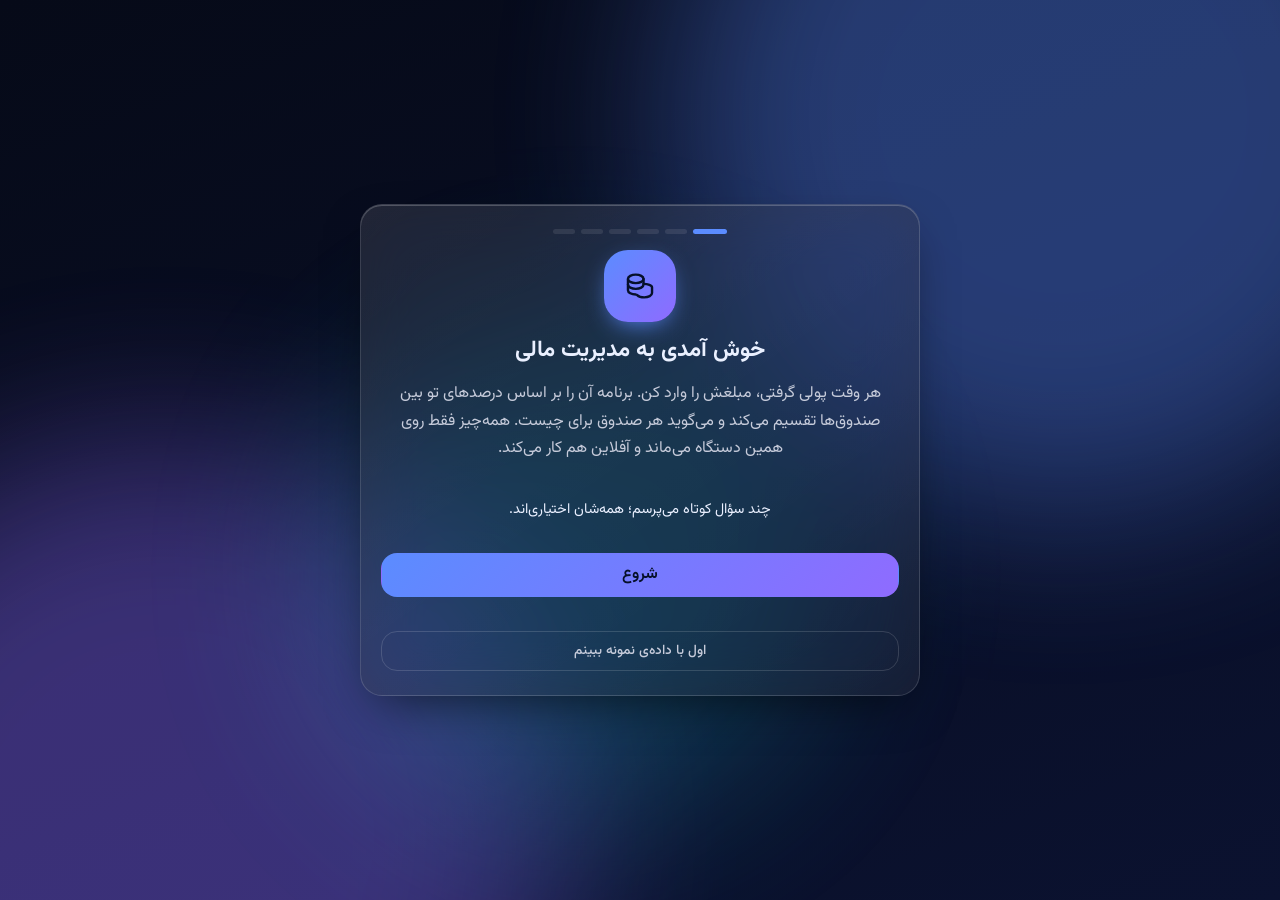
==== docs/index.html @ 45399cf3 "Version 1.1.8" ====
<!doctype html>
<html lang="fa" dir="rtl" data-theme="midnight">
<head>
<meta charset="utf-8">
<meta name="viewport" content="width=device-width,initial-scale=1,viewport-fit=cover,interactive-widget=resizes-content">
<title>مدیریت مالی</title>
<meta name="theme-color" content="#060a18">
<meta name="apple-mobile-web-app-capable" content="yes">
<meta name="mobile-web-app-capable" content="yes">
<meta name="apple-mobile-web-app-status-bar-style" content="black-translucent">
<link rel="manifest" href="manifest.webmanifest">
<link rel="icon" href="favicon.svg" type="image/svg+xml">
<link rel="icon" href="icons/favicon-32.png" sizes="32x32" type="image/png">
<link rel="apple-touch-icon" href="icons/apple-touch-icon.png">
<link rel="apple-touch-startup-image" media="(prefers-color-scheme: dark) and (device-width: 430px) and (device-height: 932px) and (-webkit-device-pixel-ratio: 3) and (orientation: portrait)" href="splash/dark-1290x2796.jpg">
<link rel="apple-touch-startup-image" media="(prefers-color-scheme: dark) and (device-width: 393px) and (device-height: 852px) and (-webkit-device-pixel-ratio: 3) and (orientation: portrait)" href="splash/dark-1179x2556.jpg">
<link rel="apple-touch-startup-image" media="(prefers-color-scheme: dark) and (device-width: 390px) and (device-height: 844px) and (-webkit-device-pixel-ratio: 3) and (orientation: portrait)" href="splash/dark-1170x2532.jpg">
<link rel="apple-touch-startup-image" media="(prefers-color-scheme: dark) and (device-width: 414px) and (device-height: 896px) and (-webkit-device-pixel-ratio: 3) and (orientation: portrait)" href="splash/dark-1242x2688.jpg">
<link rel="apple-touch-startup-image" media="(prefers-color-scheme: dark) and (device-width: 414px) and (device-height: 896px) and (-webkit-device-pixel-ratio: 2) and (orientation: portrait)" href="splash/dark-828x1792.jpg">
<link rel="apple-touch-startup-image" media="(prefers-color-scheme: dark) and (device-width: 375px) and (device-height: 812px) and (-webkit-device-pixel-ratio: 3) and (orientation: portrait)" href="splash/dark-1125x2436.jpg">
<link rel="apple-touch-startup-image" media="(prefers-color-scheme: dark) and (device-width: 375px) and (device-height: 667px) and (-webkit-device-pixel-ratio: 2) and (orientation: portrait)" href="splash/dark-750x1334.jpg">
<link rel="apple-touch-startup-image" media="(prefers-color-scheme: dark) and (device-width: 414px) and (device-height: 736px) and (-webkit-device-pixel-ratio: 3) and (orientation: portrait)" href="splash/dark-1242x2208.jpg">
<link rel="apple-touch-startup-image" media="(prefers-color-scheme: dark) and (device-width: 320px) and (device-height: 568px) and (-webkit-device-pixel-ratio: 2) and (orientation: portrait)" href="splash/dark-640x1136.jpg">
<link rel="apple-touch-startup-image" media="(prefers-color-scheme: light) and (device-width: 430px) and (device-height: 932px) and (-webkit-device-pixel-ratio: 3) and (orientation: portrait)" href="splash/light-1290x2796.jpg">
<link rel="apple-touch-startup-image" media="(prefers-color-scheme: light) and (device-width: 393px) and (device-height: 852px) and (-webkit-device-pixel-ratio: 3) and (orientation: portrait)" href="splash/light-1179x2556.jpg">
<link rel="apple-touch-startup-image" media="(prefers-color-scheme: light) and (device-width: 390px) and (device-height: 844px) and (-webkit-device-pixel-ratio: 3) and (orientation: portrait)" href="splash/light-1170x2532.jpg">
<link rel="apple-touch-startup-image" media="(prefers-color-scheme: light) and (device-width: 414px) and (device-height: 896px) and (-webkit-device-pixel-ratio: 3) and (orientation: portrait)" href="splash/light-1242x2688.jpg">
<link rel="apple-touch-startup-image" media="(prefers-color-scheme: light) and (device-width: 414px) and (device-height: 896px) and (-webkit-device-pixel-ratio: 2) and (orientation: portrait)" href="splash/light-828x1792.jpg">
<link rel="apple-touch-startup-image" media="(prefers-color-scheme: light) and (device-width: 375px) and (device-height: 812px) and (-webkit-device-pixel-ratio: 3) and (orientation: portrait)" href="splash/light-1125x2436.jpg">
<link rel="apple-touch-startup-image" media="(prefers-color-scheme: light) and (device-width: 375px) and (device-height: 667px) and (-webkit-device-pixel-ratio: 2) and (orientation: portrait)" href="splash/light-750x1334.jpg">
<link rel="apple-touch-startup-image" media="(prefers-color-scheme: light) and (device-width: 414px) and (device-height: 736px) and (-webkit-device-pixel-ratio: 3) and (orientation: portrait)" href="splash/light-1242x2208.jpg">
<link rel="apple-touch-startup-image" media="(prefers-color-scheme: light) and (device-width: 320px) and (device-height: 568px) and (-webkit-device-pixel-ratio: 2) and (orientation: portrait)" href="splash/light-640x1136.jpg">
<meta name="apple-mobile-web-app-title" content="مدیریت مالی">
<meta name="description" content="تقسیم درآمد بین صندوق‌ها و مدیریت پس‌انداز؛ آفلاین و خصوصی">
<link rel="stylesheet" href="assets/app.1ea0464e.css">
<link rel="preload" href="fonts/Vazirmatn-Variable.woff2" as="font" type="font/woff2" crossorigin>
<script>
/* تم را پیش از رسم صفحه می‌گذاریم تا هنگام لودینگ رنگ اشتباه نبینی */
try{var P=JSON.parse(localStorage.getItem('fm.prefs.v1')||'{}'),m=P.mode||'dark',L=['paper','ice','mint','peach','lavender','sky'],d=document.documentElement;
var light=m==='light'||(m==='auto'&&matchMedia('(prefers-color-scheme: light)').matches);
d.dataset.theme=light?(P.lightTheme||'paper'):(P.theme||'midnight');}catch(e){}
addEventListener('load',function(){setTimeout(function(){var b=document.getElementById('boot');if(b)b.classList.add('out')},9000)});
</script>
<style id="boot-css">
#boot{position:fixed;inset:0;z-index:9999;display:grid;place-items:center;align-content:center;gap:18px;background:radial-gradient(120% 90% at 50% 0%,var(--bg-1,#0b1230),var(--bg-0,#060a18));color:var(--text,#e8eeff);transition:opacity .35s ease,visibility .35s}
#boot.out{opacity:0;visibility:hidden;pointer-events:none}
#boot .bl{width:76px;height:76px;border-radius:24px;display:grid;place-items:center;background:linear-gradient(135deg,var(--a1,#6b8cff),var(--a2,#a78bfa));box-shadow:0 18px 50px -14px var(--a1,#6b8cff);animation:bootpulse 1.6s ease-in-out infinite}
#boot svg{width:38px;height:38px;color:var(--on-accent,#06102a)}
#boot .bt{font:600 1.05rem Tahoma,"Segoe UI",system-ui,sans-serif;opacity:.9}
#boot .bar{width:132px;height:4px;border-radius:99px;background:rgba(127,127,160,.25);overflow:hidden}
#boot .bar i{display:block;height:100%;width:40%;border-radius:99px;background:linear-gradient(90deg,var(--a1,#6b8cff),var(--a2,#a78bfa));animation:bootbar 1.1s ease-in-out infinite}
@keyframes bootpulse{0%,100%{transform:scale(1)}50%{transform:scale(1.07)}}
@keyframes bootbar{0%{transform:translateX(-120%)}100%{transform:translateX(330%)}}
@media (prefers-reduced-motion:reduce){#boot .bl,#boot .bar i{animation:none}}
</style>
</head>
<body>
<div id="boot" role="status" aria-live="polite" aria-label="در حال بارگذاری"><span class="bl"><svg viewBox="0 0 24 24" fill="none" stroke="currentColor" stroke-width="1.8" stroke-linecap="round" stroke-linejoin="round" aria-hidden="true"><ellipse cx="12" cy="6" rx="7" ry="3"/><path d="M5 6v6c0 1.7 3.1 3 7 3s7-1.3 7-3V6"/><path d="M5 12v6c0 1.7 3.1 3 7 3s7-1.3 7-3v-6"/></svg></span><span class="bt">مدیریت مالی</span><span class="bar"><i></i></span></div>
<div id="app"></div>
<link rel="modulepreload" href="assets/chunk.7ZTC3BZ6.js">
<link rel="modulepreload" href="assets/chunk.Q74BLGHO.js">
<link rel="modulepreload" href="assets/chunk.2TCA4UYC.js">
<link rel="modulepreload" href="assets/chunk.NFVBABS4.js">
<link rel="modulepreload" href="assets/chunk.XERQCUOP.js">
<link rel="modulepreload" href="assets/chunk.TXWXMQVU.js">
<link rel="modulepreload" href="assets/chunk.BYRSWKJZ.js">
<link rel="modulepreload" href="assets/chunk.MSSSJYLB.js">
<link rel="modulepreload" href="assets/chunk.A6G5JLIR.js">
<link rel="modulepreload" href="assets/chunk.2ZHNZYQM.js">
<script type="module" src="assets/app.XGGBE6MV.js"></script>
</body>
</html>
---- docs/assets/app.1ea0464e.css ----
:root{--fs-scale: 1;--blur: 26px;--glass-sat: 1.45;--aurora-op: .75;--fx: 1;--tilt-max: 7deg;--r-xl: 28px;--r-lg: 22px;--r-md: 16px;--r-sm: 12px;--r-pill: 999px;--sp-1: 4px;--sp-2: 8px;--sp-3: 12px;--sp-4: 16px;--sp-5: 20px;--sp-6: 28px;--sp-7: 40px;--ease: cubic-bezier(.22, 1, .36, 1);--ease-spring: cubic-bezier(.34, 1.56, .64, 1);--ios: cubic-bezier(.32, .72, 0, 1);--ios-pop: cubic-bezier(.2, .9, .3, 1.08);--dur-1: .14s;--dur-2: .26s;--dur-3: .52s;--font-ui: "Vazirmatn", Tahoma, "Segoe UI", "Noto Naskh Arabic", system-ui, sans-serif;--font-num: var(--font-ui);--scrim: 38%;--pos: #34d399;--neg: #fb7185;--warn: #fbbf24}:root,[data-theme=midnight]{color-scheme:dark;--bg-0: #060a18;--bg-1: #0b1230;--a1: #5b8cff;--a2: #8f6bff;--a3: #22d3ee;--text: #eaf0ff;--text-dim: #9fabc9;--text-faint: #6b7794;--glass-bg: rgba(255,255,255,.065);--glass-bg-2: rgba(255,255,255,.11);--glass-border: rgba(255,255,255,.14);--glass-hi: rgba(255,255,255,.22);--glass-shadow: 0 18px 50px -18px rgba(0,0,0,.65);--track: rgba(255,255,255,.09);--on-accent: #06102a}[data-theme=violet]{--bg-0: #0b061a;--bg-1: #1a0b3b;--a1: #a855f7;--a2: #ec4899;--a3: #6366f1;--text: #f4ecff;--text-dim: #b8a6d8;--text-faint: #7d6ca0;--on-accent: #1a0630}[data-theme=ocean]{--bg-0: #031018;--bg-1: #06263a;--a1: #14b8a6;--a2: #0ea5e9;--a3: #22d3ee;--text: #e6fbff;--text-dim: #9cc4cf;--text-faint: #5f8794;--on-accent: #03222b}[data-theme=sunset]{--bg-0: #180812;--bg-1: #2e0f1f;--a1: #fb923c;--a2: #f43f5e;--a3: #f59e0b;--text: #fff1ea;--text-dim: #d4aa9c;--text-faint: #957366;--on-accent: #2a0a05}[data-theme=forest]{--bg-0: #04100a;--bg-1: #082a1a;--a1: #34d399;--a2: #84cc16;--a3: #10b981;--text: #e9fff3;--text-dim: #9ccbb2;--text-faint: #5e8a74;--on-accent: #032313}[data-theme=graphite]{--bg-0: #0a0b0e;--bg-1: #16181d;--a1: #94a3b8;--a2: #cbd5e1;--a3: #64748b;--text: #eef1f5;--text-dim: #a2abb8;--text-faint: #6a7280;--on-accent: #0d1117}[data-theme=amoled]{--bg-0: #000000;--bg-1: #04050a;--a1: #60a5fa;--a2: #a78bfa;--a3: #34d399;--text: #f2f5fb;--text-dim: #a0a8b8;--text-faint: #666e7e;--glass-bg: rgba(255,255,255,.055);--glass-border: rgba(255,255,255,.12);--on-accent: #02060f}[data-theme=ruby]{--bg-0: #14050a;--bg-1: #2a0813;--a1: #f43f5e;--a2: #e11d48;--a3: #fb7185;--text: #ffeef1;--text-dim: #d4a1ab;--text-faint: #96626c;--on-accent: #30040d}[data-theme=gold]{--bg-0: #110c03;--bg-1: #241a08;--a1: #fbbf24;--a2: #f59e0b;--a3: #fde68a;--text: #fff8e6;--text-dim: #d4c08a;--text-faint: #8f7f55;--on-accent: #2a1c02}[data-theme=rose]{--bg-0: #170812;--bg-1: #2c0e24;--a1: #f472b6;--a2: #fb7185;--a3: #c084fc;--text: #ffeef8;--text-dim: #d3a6c3;--text-faint: #956b86;--on-accent: #2c0620}[data-theme=paper]{color-scheme:light;--bg-0: #f1ede4;--bg-1: #fbf8f1;--a1: #3b6cf0;--a2: #7c5cff;--a3: #0ea5a4;--text: #1c1a17;--text-dim: #5d5850;--text-faint: #8d877c;--glass-bg: rgba(255,255,255,.62);--glass-bg-2: rgba(255,255,255,.82);--glass-border: rgba(40,30,10,.1);--glass-hi: rgba(255,255,255,.95);--glass-shadow: 0 18px 44px -22px rgba(60,40,10,.35);--track: rgba(40,30,10,.08);--on-accent: #ffffff;--pos: #059669;--neg: #e11d48;--warn: #d97706}[data-theme=ice]{color-scheme:light;--bg-0: #e6f1f9;--bg-1: #f7fbff;--a1: #0ea5e9;--a2: #6366f1;--a3: #14b8a6;--text: #0b1b2b;--text-dim: #496177;--text-faint: #7d93a6;--glass-bg: rgba(255,255,255,.58);--glass-bg-2: rgba(255,255,255,.8);--glass-border: rgba(10,60,110,.12);--glass-hi: rgba(255,255,255,.95);--glass-shadow: 0 18px 44px -22px rgba(10,60,110,.35);--track: rgba(10,60,110,.08);--on-accent: #ffffff;--pos: #059669;--neg: #e11d48;--warn: #d97706}:root{--c-sky: #38bdf8;--c-indigo: #6366f1;--c-violet: #a78bfa;--c-pink: #f472b6;--c-rose: #fb7185;--c-orange: #fb923c;--c-amber: #fbbf24;--c-lime: #a3e635;--c-emerald: #34d399;--c-teal: #2dd4bf;--c-cyan: #22d3ee;--c-slate: #94a3b8}[data-theme=turquoise]{--bg-0:#021615;--bg-1:#053033;--a1:#2dd4bf;--a2:#22d3ee;--a3:#5eead4;--text:#e6fffb;--text-dim:#9cd0c9;--text-faint:#5d908a;--on-accent:#03201e}[data-theme=neon]{--bg-0:#07040f;--bg-1:#16072e;--a1:#22ffd0;--a2:#ff3df2;--a3:#7c4dff;--text:#f5f0ff;--text-dim:#b4a6d8;--text-faint:#77699d;--on-accent:#07040f;--glass-border:rgba(255,255,255,.16)}[data-theme=aurora]{--bg-0:#04121a;--bg-1:#0a2a2e;--a1:#4ade80;--a2:#38bdf8;--a3:#a78bfa;--text:#ebfff5;--text-dim:#9fcdb9;--text-faint:#5f8c78;--on-accent:#03200f}[data-theme=chocolate]{--bg-0:#120a06;--bg-1:#2a160c;--a1:#d9a066;--a2:#c2703d;--a3:#f2c48d;--text:#fff3e8;--text-dim:#cfae92;--text-faint:#8f7260;--on-accent:#2a1306}[data-theme=lime]{--bg-0:#0a0f03;--bg-1:#18240a;--a1:#bef264;--a2:#84cc16;--a3:#facc15;--text:#f6ffe0;--text-dim:#b9cc8f;--text-faint:#7b8c58;--on-accent:#18240a}[data-theme=deepsea]{--bg-0:#020617;--bg-1:#0c1e4a;--a1:#3b82f6;--a2:#06b6d4;--a3:#6366f1;--text:#e8f0ff;--text-dim:#9aaed6;--text-faint:#5d7098;--on-accent:#02102b}[data-theme=volcano]{--bg-0:#120503;--bg-1:#2b0c06;--a1:#ff5a1f;--a2:#ff2d55;--a3:#ffb020;--text:#fff0ea;--text-dim:#d7a89a;--text-faint:#97695c;--on-accent:#2b0a02}[data-theme=lilac]{--bg-0:#0e0a1a;--bg-1:#241a3d;--a1:#c4b5fd;--a2:#f0abfc;--a3:#93c5fd;--text:#f6f1ff;--text-dim:#bcaee0;--text-faint:#7f72a3;--on-accent:#1b1036}[data-theme=mint],[data-theme=peach],[data-theme=lavender],[data-theme=sky]{color-scheme:light;--glass-bg:rgba(255,255,255,.6);--glass-bg-2:rgba(255,255,255,.82);--glass-border:rgba(20,40,60,.11);--glass-hi:rgba(255,255,255,.95);--glass-shadow:0 18px 44px -22px rgba(30,40,70,.35);--track:rgba(20,40,60,.08);--on-accent:#fff;--pos:#059669;--neg:#e11d48;--warn:#d97706}[data-theme=mint]{--bg-0:#e3f5ee;--bg-1:#f4fcf8;--a1:#10b981;--a2:#06b6d4;--a3:#84cc16;--text:#0b2a20;--text-dim:#46675b;--text-faint:#7a9a8e}[data-theme=peach]{--bg-0:#fbe9e0;--bg-1:#fff6f1;--a1:#f97316;--a2:#ec4899;--a3:#f59e0b;--text:#2b1408;--text-dim:#7a5545;--text-faint:#a8877a}[data-theme=lavender]{--bg-0:#ece8fb;--bg-1:#f8f6ff;--a1:#7c3aed;--a2:#d946ef;--a3:#6366f1;--text:#1a1033;--text-dim:#5a4d80;--text-faint:#8d82ad}[data-theme=sky]{--bg-0:#dff0ff;--bg-1:#f3f9ff;--a1:#2563eb;--a2:#0ea5e9;--a3:#8b5cf6;--text:#0a1a33;--text-dim:#4a6385;--text-faint:#7f93ad}:root,[data-theme]{--text-dim: color-mix(in srgb, var(--text) 84%, var(--bg-0));--text-faint: color-mix(in srgb, var(--text) 70%, var(--bg-0))}[data-theme=paper],[data-theme=ice],[data-theme=mint],[data-theme=peach],[data-theme=lavender],[data-theme=sky]{--scrim: 22%;--text-dim: color-mix(in srgb, var(--text) 88%, var(--bg-0));--text-faint: color-mix(in srgb, var(--text) 74%, var(--bg-0))}*,*:before,*:after{box-sizing:border-box;margin:0;padding:0}html{font-size:calc(16px * var(--fs-scale));-webkit-text-size-adjust:100%;-webkit-tap-highlight-color:transparent;scrollbar-width:thin;scrollbar-color:var(--glass-hi) transparent}body{min-height:100vh;min-height:100dvh;font-family:var(--font-ui);color:var(--text);background:linear-gradient(160deg,var(--bg-0),var(--bg-1));background-attachment:fixed;line-height:1.7;overflow-x:hidden;font-variant-numeric:tabular-nums;direction:rtl}button,input,select,textarea{font:inherit;color:inherit}button{background:none;border:0;cursor:pointer;touch-action:manipulation}input,select,textarea{font-size:max(16px,1rem)}a{color:var(--a1);text-decoration:none}svg{display:block}h1,h2,h3{line-height:1.35;font-weight:700}.num{font-family:var(--font-num);direction:ltr;unicode-bidi:isolate;display:inline-block}.dim{color:var(--text-dim)}.faint{color:var(--text-faint)}.sr-only{position:absolute;width:1px;height:1px;overflow:hidden;clip:rect(0 0 0 0);white-space:nowrap}:focus-visible{outline:2px solid var(--a1);outline-offset:2px;border-radius:8px}.aurora{position:fixed;inset:0;z-index:-1;overflow:hidden;pointer-events:none;opacity:calc(var(--aurora-op) * var(--fx))}.aurora i{position:absolute;width:62vmax;height:62vmax;border-radius:50%;filter:blur(90px);opacity:.5;will-change:transform}.aurora i:nth-child(1){background:var(--a1);top:-22vmax;inset-inline-start:-14vmax;animation:drift1 26s ease-in-out infinite alternate}.aurora i:nth-child(2){background:var(--a2);bottom:-26vmax;inset-inline-end:-18vmax;animation:drift2 32s ease-in-out infinite alternate}.aurora i:nth-child(3){background:var(--a3);width:40vmax;height:40vmax;top:35%;inset-inline-start:35%;opacity:.28;animation:drift3 38s ease-in-out infinite alternate}@keyframes drift1{to{transform:translate(18vmax,12vmax) scale(1.15)}}@keyframes drift2{to{transform:translate(-16vmax,-10vmax) scale(1.1)}}@keyframes drift3{to{transform:translate(-12vmax,14vmax) scale(.85)}}[data-fx-aurora=off] .aurora i{animation:none}@media(prefers-reduced-motion:reduce){:root:not([data-motion=force]) *{animation-duration:.01ms!important;animation-iteration-count:1!important;transition-duration:.01ms!important}}.glass{position:relative;background-color:color-mix(in srgb,var(--bg-0) var(--scrim),transparent);background-image:linear-gradient(145deg,var(--glass-bg-2),var(--glass-bg));border:1px solid var(--glass-border);border-radius:var(--r-lg);-webkit-backdrop-filter:blur(var(--blur)) saturate(var(--glass-sat));backdrop-filter:blur(var(--blur)) saturate(var(--glass-sat));box-shadow:var(--glass-shadow),inset 0 1px 0 var(--glass-hi);overflow:hidden;transition:transform var(--dur-2) var(--ease),border-color var(--dur-2)}.glass:before{content:"";position:absolute;inset:0;pointer-events:none;border-radius:inherit;background:radial-gradient(380px circle at var(--mx,50%) var(--my,0%),rgba(255,255,255,calc(.13 * var(--fx))),transparent 60%);opacity:0;transition:opacity var(--dur-2)}.glass:hover:before{opacity:1}[data-fx-spot=off] .glass:before{display:none}.glass.tilt{transform:perspective(900px) rotateX(var(--rx,0deg)) rotateY(var(--ry,0deg));will-change:transform}.glass-flat{border-radius:var(--r-md)}.chip{display:inline-flex;align-items:center;gap:6px;padding:4px 12px;border-radius:var(--r-pill);background:var(--glass-bg);border:1px solid var(--glass-border);font-size:.8rem;color:var(--text-dim)}.btn{position:relative;overflow:hidden;display:inline-flex;align-items:center;justify-content:center;gap:8px;min-height:44px;padding:0 18px;border-radius:var(--r-md);background:var(--glass-bg-2);border:1px solid var(--glass-border);font-weight:600;transition:transform var(--dur-1) var(--ease),background var(--dur-2)}.btn:active{transform:scale(.97)}.btn.primary{background:linear-gradient(135deg,var(--a1),var(--a2));color:var(--on-accent);border-color:transparent}.icon-btn{width:44px;height:44px;border-radius:50%;display:grid;place-items:center;background:var(--glass-bg);border:1px solid var(--glass-border)}.ripple{position:absolute;border-radius:50%;background:#ffffff59;transform:scale(0);animation:rip .6s var(--ease) forwards;pointer-events:none}@keyframes rip{to{transform:scale(1);opacity:0}}#app{min-height:100dvh}.main{padding:calc(env(safe-area-inset-top) + 12px) 16px calc(110px + env(safe-area-inset-bottom));max-width:1280px;margin-inline:auto}.topbar{display:flex;align-items:center;gap:12px;min-height:56px;margin-bottom:12px}.brand-m{display:flex;align-items:center;gap:10px;font-size:1.05rem}.logo{width:40px;height:40px;border-radius:14px;display:grid;place-items:center;color:var(--on-accent);background:linear-gradient(135deg,var(--a1),var(--a2));box-shadow:0 8px 24px -8px var(--a1)}.brand-m .logo{width:34px;height:34px;border-radius:12px}.topbar h1{flex:1;font-size:1.15rem;text-align:center}.top-actions{margin-inline-start:auto;display:flex;gap:8px}.view{display:flex;flex-direction:column;gap:16px}.bottom-nav{position:fixed;z-index:50;inset-inline:12px;bottom:calc(10px + env(safe-area-inset-bottom));display:flex;justify-content:space-around;padding:6px;border-radius:26px}.tab{flex:1;min-height:52px;display:flex;flex-direction:column;align-items:center;justify-content:center;gap:2px;font-size:.7rem;color:var(--text-dim);border-radius:20px;position:relative;transition:color var(--dur-2),background var(--dur-2)}.tab.active{color:var(--text);background:linear-gradient(135deg,color-mix(in srgb,var(--a1) 35%,transparent),color-mix(in srgb,var(--a2) 25%,transparent))}.tab.active svg{color:var(--a1)}.sidebar{display:none}.bucket-grid{display:grid;gap:14px;grid-template-columns:repeat(auto-fit,minmax(min(100%,17.5rem),1fr))}.two-col{display:grid;gap:16px;grid-template-columns:1fr}@media(min-width:700px){.main{padding-inline:28px}.two-col{grid-template-columns:1fr 1fr}.bottom-nav{inset-inline:auto;left:50%;transform:translate(-50%);width:min(520px,90vw)}}@media(min-width:1024px){#app{display:grid;grid-template-columns:260px 1fr;gap:0;padding:16px;padding-inline-end:0}.sidebar{display:flex;flex-direction:column;gap:20px;position:sticky;top:16px;height:calc(100dvh - 32px);padding:20px;border-radius:var(--r-xl)}.bottom-nav,.brand-m{display:none}.main{width:100%;padding:8px 28px 40px}.topbar h1{text-align:start;font-size:1.4rem}.brand{display:flex;align-items:center;gap:12px;font-size:1.15rem}.sidebar nav{display:flex;flex-direction:column;gap:6px}.nav-item{display:flex;align-items:center;gap:12px;min-height:48px;padding:0 14px;border-radius:var(--r-md);color:var(--text-dim);font-weight:600;position:relative;transition:background var(--dur-2),color var(--dur-2)}.nav-item:hover{background:var(--glass-bg);color:var(--text)}.nav-item.active{color:var(--text);background:linear-gradient(135deg,color-mix(in srgb,var(--a1) 32%,transparent),color-mix(in srgb,var(--a2) 20%,transparent))}.nav-item.active svg{color:var(--a1)}.side-foot{margin-top:auto;font-size:.75rem}.view{display:grid;grid-template-columns:repeat(12,1fr);gap:18px;align-items:start}.view>*{grid-column:span 12}.view>.hero{grid-column:span 12}.view>.reminder{grid-column:span 4;align-self:stretch}.view>.two-col{grid-template-columns:1fr 1fr}}.pad{padding:20px}.sec{font-size:1.05rem;margin-top:4px}.sec.in{margin:0 0 14px}.sub{font-size:.9rem;color:var(--text-dim);margin:16px 0 8px}.foot{text-align:center;font-size:.8rem;padding:8px}.note{font-size:.8rem;margin:10px 0}.empty{display:grid;place-items:center;text-align:center;gap:8px;min-height:50vh;color:var(--text-dim)}.hero{padding:22px;border-radius:var(--r-xl);background:radial-gradient(120% 120% at 100% 0%,color-mix(in srgb,var(--a1) 28%,transparent),transparent 60%),radial-gradient(100% 100% at 0% 100%,color-mix(in srgb,var(--a2) 22%,transparent),transparent 60%),linear-gradient(145deg,var(--glass-bg-2),var(--glass-bg))}.hero-top{display:flex;justify-content:space-between;align-items:center}.hero-label{margin-top:10px;color:var(--text-dim)}.hero-amount{display:flex;align-items:baseline;gap:10px;margin:2px 0 12px;flex-wrap:wrap}.hero-amount .num{font-size:clamp(2rem,8vw,3.2rem);font-weight:800;letter-spacing:-.5px;line-height:1.2}.hero-amount small{color:var(--text-dim);font-size:1rem}.hero-sub{display:flex;flex-wrap:wrap;gap:8px}.pos-chip{color:var(--pos)}.quick{display:grid;grid-template-columns:1.3fr 1fr 1fr;gap:10px;margin-top:18px}.quick .btn{padding:0 10px;font-size:.88rem}@media(max-width:420px){.quick{grid-template-columns:1fr 1fr}.quick .btn.primary{grid-column:span 2}}.reminder{align-self:start;display:flex;align-items:center;gap:12px;padding:14px 16px}.reminder>div{flex:1}.bucket{padding:16px;display:flex;flex-direction:column;gap:8px;background:linear-gradient(145deg,color-mix(in srgb,var(--bc) 14%,var(--glass-bg-2)),var(--glass-bg))}.bucket header{display:flex;align-items:center;gap:10px}.bubble{width:42px;height:42px;border-radius:14px;display:grid;place-items:center;flex:none;color:var(--bc,var(--a1));background:color-mix(in srgb,var(--bc,var(--a1)) 20%,transparent);box-shadow:inset 0 0 0 1px color-mix(in srgb,var(--bc,var(--a1)) 35%,transparent)}.b-title{flex:1;display:flex;align-items:center;gap:8px;flex-wrap:wrap}.b-title h3{font-size:1rem}.pctchip{font-size:.72rem;padding:1px 8px;border-radius:99px;background:color-mix(in srgb,var(--bc) 22%,transparent);color:var(--text)}.lock-badge{display:inline-flex;align-items:center;gap:4px;font-size:.72rem;color:var(--text-dim);padding:3px 8px;border-radius:99px;background:var(--glass-bg);border:1px solid var(--glass-border)}.desc{font-size:.78rem;color:var(--text-dim);line-height:1.6;min-height:2.6em}.b-balance{display:flex;align-items:baseline;gap:6px}.b-balance .num{font-size:1.45rem;font-weight:800}.b-balance small{color:var(--text-dim);font-size:.75rem}.pbar{height:8px;border-radius:99px;background:var(--track);overflow:hidden}.pbar i{display:block;height:100%;border-radius:inherit;background:linear-gradient(90deg,var(--bc),color-mix(in srgb,var(--bc) 60%,#fff));transform-origin:right;animation:grow 1s var(--ease) both}.pbar i.warn{background:linear-gradient(90deg,var(--warn),var(--neg))}@keyframes grow{0%{transform:scaleX(0)}}.bucket footer{display:flex;align-items:center;gap:8px;font-size:.78rem}.bucket footer .spark-wrap{margin-inline-start:auto}.spark{overflow:visible}.donut-wrap{display:flex;flex-wrap:wrap;gap:18px;align-items:center;justify-content:center}.donut{width:190px;height:190px}.donut .arc{transition:stroke-width .2s,opacity .2s;cursor:pointer}.donut .arc:hover{stroke-width:28;opacity:.9}.donut-center{display:flex;flex-direction:column;align-items:center;justify-content:center;height:100%;font-size:.8rem}.donut-center b{font-size:1.4rem}.legend{list-style:none;display:grid;gap:8px;min-width:170px;flex:1}.legend li{display:flex;align-items:center;gap:8px;font-size:.88rem}.legend i{width:10px;height:10px;border-radius:50%}.legend b{margin-inline-start:auto}.chart-box{width:100%}.chart-box svg{width:100%;height:auto;overflow:visible}.axis{fill:var(--text-dim);font-size:12px;font-family:var(--font-ui)}.line-chart .stroke{stroke-dasharray:1;stroke-dashoffset:1;animation:draw 1.6s var(--ease) forwards}@keyframes draw{to{stroke-dashoffset:0}}.bar-chart .bar{transform-box:fill-box;transform-origin:bottom;animation:rise .9s var(--ease) both;animation-delay:var(--d);transition:opacity .2s}.bar-chart .bar:hover{opacity:1}@keyframes rise{0%{transform:scaleY(0)}}.line-chart .dot:hover{fill:var(--a1)}.chart-tip{position:absolute;z-index:200;pointer-events:none;padding:6px 12px;border-radius:12px;font-size:.8rem;display:flex;gap:8px;opacity:0;transform:translate(-50%,-100%);transition:opacity .15s}.chart-tip.on{opacity:1}.ring-t{fill:var(--text);font-size:11px;font-weight:700}.tx-list{list-style:none;display:grid;gap:4px}.tx{display:flex;align-items:center;gap:12px;padding:10px 4px;border-bottom:1px solid var(--glass-border)}.tx:last-child{border:0}.tx-ic{width:38px;height:38px;border-radius:12px;display:grid;place-items:center;flex:none;background:var(--glass-bg)}.tx-ic.pos{color:var(--pos);background:color-mix(in srgb,var(--pos) 16%,transparent)}.tx-ic.neg{color:var(--neg);background:color-mix(in srgb,var(--neg) 16%,transparent)}.tx-ic.neu{color:var(--a1);background:color-mix(in srgb,var(--a1) 16%,transparent)}.tx-main{flex:1;min-width:0}.tx-main b{display:block;font-size:.92rem}.tags{display:flex;gap:6px;flex-wrap:wrap;align-items:center;font-size:.75rem}.tag{color:var(--a1);background:color-mix(in srgb,var(--a1) 14%,transparent);padding:0 8px;border-radius:99px}.tx-amt{font-weight:700}.tx-amt.pos{color:var(--pos)}.tx-amt.neg{color:var(--neg)}.settings{display:grid;gap:16px}@media(min-width:1024px){.settings{grid-template-columns:1fr 1fr;align-items:start}.settings>section:nth-child(3){grid-row:span 2}}.seg{display:flex;padding:4px;gap:4px;border-radius:var(--r-md);background:var(--glass-bg);border:1px solid var(--glass-border)}.seg button{flex:1;min-height:40px;border-radius:12px;color:var(--text-dim);font-weight:600;transition:background var(--dur-2),color var(--dur-2),box-shadow var(--dur-2)}.seg button.on{background:linear-gradient(135deg,var(--a1),var(--a2));color:var(--on-accent)}.theme-grid{display:grid;grid-template-columns:repeat(auto-fill,minmax(96px,1fr));gap:10px}.theme-card{position:relative;overflow:hidden;display:flex;flex-direction:column;align-items:center;gap:4px;padding:12px 6px;min-height:84px;border-radius:var(--r-md);background:var(--glass-bg);border:1px solid var(--glass-border);font-size:.85rem}.theme-card small{font-size:.68rem;color:var(--text-faint)}.theme-card .sw{width:34px;height:34px;border-radius:50%;box-shadow:0 6px 16px -6px currentColor}.theme-card.on{border-color:var(--a1);box-shadow:0 0 0 2px color-mix(in srgb,var(--a1) 45%,transparent)}.accent-row{display:flex;gap:12px;align-items:center}.accent-row input[type=color]{width:56px;height:44px;border:0;border-radius:12px;background:none;padding:0;cursor:pointer}.b-edit-list{display:grid;gap:12px}.b-edit{padding:12px;display:grid;gap:10px}.be-head{display:flex;align-items:center;gap:10px}.swatches,.icon-pick{display:flex;flex-wrap:wrap;gap:8px}.sw-dot{width:30px;height:30px;border-radius:50%;border:2px solid transparent;min-width:30px}.sw-dot.on{border-color:var(--text);box-shadow:0 0 0 2px var(--bg-0) inset}.ip{width:36px;height:36px;border-radius:10px;display:grid;place-items:center;background:var(--glass-bg);border:1px solid var(--glass-border);color:var(--text-dim)}.ip.on{color:var(--on-accent);background:var(--a1);border-color:transparent}.font-list{display:grid;gap:8px}.font-row{display:grid;grid-template-columns:auto 1fr;gap:2px 12px;text-align:start;padding:10px 14px;border-radius:var(--r-md);background:var(--glass-bg);border:1px solid var(--glass-border);min-height:56px}.font-row.on{border-color:var(--a1);box-shadow:0 0 0 2px color-mix(in srgb,var(--a1) 40%,transparent)}.fname{font-weight:700}.fsample{color:var(--text-dim);font-size:.9rem;direction:rtl}.fstat{grid-column:1/-1;font-size:.7rem;color:var(--text-faint);font-family:var(--font-ui)}.slider{display:grid;gap:6px;margin-top:14px;font-size:.9rem}.slider span{display:flex;justify-content:space-between}input[type=range]{width:100%;accent-color:var(--a1);height:28px}.switch-row{display:flex;align-items:center;justify-content:space-between;gap:12px;min-height:46px;cursor:pointer}.switch-row input{position:absolute;opacity:0;pointer-events:none}.switch{width:46px;height:28px;border-radius:99px;background:var(--track);position:relative;flex:none;transition:background var(--dur-2)}.switch:after{content:"";position:absolute;top:3px;inset-inline-start:3px;width:22px;height:22px;border-radius:50%;background:#fff;transition:transform var(--dur-2) var(--ease-spring);box-shadow:0 2px 6px #0000004d}.switch-row input:checked+.switch{background:var(--a1)}.switch-row input:checked+.switch:after{transform:translate(-18px)}.switch-row input:focus-visible+.switch{outline:2px solid var(--a1);outline-offset:2px}.toast{position:fixed;z-index:700;inset-inline:0;margin-inline:auto;width:max-content;max-width:90vw;bottom:calc(96px + env(safe-area-inset-bottom));padding:10px 20px;border-radius:99px;opacity:0;transform:translateY(12px);transition:opacity var(--dur-2) var(--ease),transform var(--dur-2) var(--ease);pointer-events:none}.toast.on{opacity:1;transform:none}@media(min-width:1024px){.toast{bottom:28px}}::view-transition-old(root){animation:fadeout .18s ease both}::view-transition-new(root){animation:fadein .28s var(--ease) both}@keyframes fadeout{to{opacity:0}}@keyframes fadein{0%{opacity:0;transform:translateY(8px)}}.settings2{display:grid;gap:14px}.settings2.wide{grid-template-columns:320px 1fr;align-items:start}.set-list{padding:8px;display:grid;gap:4px}.set-item{display:flex;align-items:center;gap:12px;padding:10px;min-height:60px;border-radius:var(--r-md);text-align:start;transition:background var(--dur-2)}.set-item:hover{background:var(--glass-bg)}.set-item.on{background:linear-gradient(135deg,color-mix(in srgb,var(--a1) 30%,transparent),color-mix(in srgb,var(--a2) 18%,transparent))}.si-t{flex:1;display:grid;line-height:1.5}.si-t small{font-size:.72rem}.chev{color:var(--text-faint);display:grid}.settings2.wide .set-item .chev{display:none}.sd-head{display:flex;align-items:center;gap:10px;margin-bottom:8px}.sd-head h2{font-size:1.15rem}.btn.ghost{background:transparent;margin-top:20px;color:var(--text-dim);font-weight:500;min-height:40px;font-size:.85rem}.mini{padding:16px;border-radius:var(--r-lg);margin-bottom:4px;max-width:420px;background:radial-gradient(120% 120% at 100% 0%,color-mix(in srgb,var(--a1) 28%,transparent),transparent 60%),linear-gradient(145deg,var(--glass-bg-2),var(--glass-bg)),color-mix(in srgb,var(--bg-0) var(--scrim),transparent)}.mini-top{display:flex;justify-content:space-between;align-items:center}.mini-amt{font-size:1.9rem;font-weight:800;line-height:1.3}.mini-bar{height:7px;border-radius:9px;background:var(--track);margin:8px 0 12px;overflow:hidden}.mini-bar i{display:block;height:100%;border-radius:inherit;background:linear-gradient(90deg,var(--a1),var(--a2))}.mini-btns{display:flex;gap:8px}.mini-btns .btn{min-height:38px;font-size:.8rem;flex:1;pointer-events:none}.logo.sm{width:28px;height:28px;border-radius:10px}.logo.lg{width:72px;height:72px;border-radius:24px}.seg button{display:flex;align-items:center;justify-content:center;gap:6px}.seg button.on svg{color:inherit}.theme-grid{display:grid;grid-template-columns:repeat(auto-fill,minmax(88px,1fr));gap:10px}.theme-card{min-height:76px;padding:10px 4px 8px}.theme-card .tick{position:absolute;top:6px;inset-inline-end:6px;width:18px;height:18px;border-radius:50%;display:grid;place-items:center;background:var(--a1);color:var(--on-accent)}.accent-pick{display:flex;align-items:center;gap:12px;padding:6px 14px 6px 6px;border-radius:var(--r-md);background:var(--glass-bg);border:1px solid var(--glass-border);min-height:48px;cursor:pointer;font-size:.85rem}.accent-pick input{width:40px;height:36px}.acc{display:grid;gap:10px}.b-edit summary{list-style:none;display:flex;align-items:center;gap:12px;cursor:pointer;min-height:44px}.b-edit summary::-webkit-details-marker{display:none}.b-edit summary .chev{margin-inline-start:auto;transition:transform var(--dur-2)}.b-edit[open] summary .chev{transform:rotate(-90deg)}.b-body{display:grid;gap:8px;padding-top:6px}.b-body .sub{margin:6px 0 2px}.ticks{display:flex;justify-content:space-between}.row-actions{display:flex;gap:10px;flex-wrap:wrap;margin-bottom:8px}.switch-row>span{display:grid}.switch-row small{font-size:.72rem}.about{display:grid;justify-items:center;gap:6px;padding:16px 0;text-align:center}.font-row b{font-weight:700}@media(max-width:1023px){.settings2:not(.wide) .set-detail{padding:16px}}.modal-open body{overflow:hidden}.modal-wrap{position:fixed;inset:0;z-index:600;display:flex;align-items:flex-end;justify-content:center;pointer-events:none}.modal-wrap.on{pointer-events:auto}.backdrop{position:absolute;inset:0;background:#0206148c;opacity:0;transition:opacity var(--dur-2);-webkit-backdrop-filter:blur(3px);backdrop-filter:blur(3px)}.modal-wrap.on .backdrop{opacity:1}.sheet{position:relative;width:100%;max-width:560px;max-height:min(92dvh,900px);display:flex;flex-direction:column;border-radius:var(--r-xl) var(--r-xl) 0 0;background:linear-gradient(160deg,var(--bg-1),var(--bg-0)) padding-box,var(--bg-0);transform:translateY(100%);transition:transform .5s var(--ios);padding-bottom:env(safe-area-inset-bottom);outline:none}[data-theme=paper] .sheet,[data-theme=ice] .sheet,[data-theme=mint] .sheet,[data-theme=peach] .sheet,[data-theme=lavender] .sheet,[data-theme=sky] .sheet{background:linear-gradient(160deg,#fff,var(--bg-1))}.sheet.wide{max-width:760px}.modal-wrap.on .sheet{transform:none}.sheet-head{display:flex;align-items:center;gap:12px;padding:16px 18px 8px;position:relative}.sheet-head h2{flex:1;font-size:1.1rem}.grab{position:absolute;top:6px;inset-inline:0;margin:auto;width:42px;height:4px;border-radius:9px;background:var(--glass-border)}.sheet-body{overflow:auto;padding:8px 18px 18px;overscroll-behavior:contain}@media(min-width:700px){.modal-wrap{align-items:center}.sheet{border-radius:var(--r-xl);transform:translateY(24px) scale(.97);opacity:0;transition:transform .5s var(--ios-pop),opacity var(--dur-2)}.modal-wrap.on .sheet{opacity:1;transform:none}.grab{display:none}}.form{display:grid;gap:14px}.field{display:grid;gap:6px}.field label,.field .lbl{font-size:.85rem;color:var(--text-dim)}.field input[type=text],.field input:not([type]),.field input[type=search],.field textarea,.field select,.hist-filters select,.search-box input{width:100%;min-height:46px;padding:8px 14px;border-radius:var(--r-md);background:var(--glass-bg);border:1px solid var(--glass-border);color:var(--text);outline:none;transition:border-color var(--dur-2),box-shadow var(--dur-2)}.field textarea{resize:vertical;min-height:70px}.field input:focus,.field textarea:focus,.field select:focus,.hist-filters select:focus,.search-box input:focus,.amt-box:focus-within,.tag-box:focus-within{border-color:var(--a1);box-shadow:0 0 0 3px color-mix(in srgb,var(--a1) 25%,transparent)}select{color:var(--text)}select option{color:#111;background:#fff}.amt-box{display:flex;align-items:center;gap:8px;padding:2px 14px;border-radius:var(--r-md);background:var(--glass-bg);border:1px solid var(--glass-border);min-height:58px}.amt-box input{flex:1;min-width:0;background:none;border:0;outline:none;font-size:1.6rem;font-weight:800;text-align:end;direction:ltr;padding:0}.amt-box .unit{color:var(--text-dim);font-size:.85rem}.field.bad .amt-box{border-color:var(--neg)}.words{min-height:1.4em;font-size:.8rem;color:var(--text-dim)}.field.bad .words{color:var(--neg)}.date-row{display:grid;grid-template-columns:.7fr 1.2fr 1fr auto;gap:8px}.date-row select{padding:8px 10px}.chipsel .cs-grid{display:grid;grid-template-columns:repeat(var(--cols,2),1fr);gap:8px}@media(max-width:420px){.chipsel .cs-grid{grid-template-columns:1fr 1fr}}@media(min-width:700px){.chipsel .cs-grid{grid-template-columns:repeat(var(--cols,3),1fr)}}.cs{display:flex;align-items:center;gap:8px;min-height:52px;padding:8px 10px;border-radius:var(--r-md);background:var(--glass-bg);border:1px solid var(--glass-border);text-align:start;transition:border-color var(--dur-2),background var(--dur-2),box-shadow var(--dur-2)}.cs.on{border-color:var(--bc);background:color-mix(in srgb,var(--bc) 18%,transparent);box-shadow:0 0 0 2px color-mix(in srgb,var(--bc) 35%,transparent)}.cs-t{display:grid;line-height:1.35;min-width:0}.cs-t b{font-size:.85rem}.cs-t small{font-size:.7rem}.cs:disabled{opacity:.4}.bubble.sm{width:30px;height:30px;border-radius:10px;flex:none}.tag-box{display:flex;flex-wrap:wrap;gap:6px;align-items:center;padding:6px 10px;border-radius:var(--r-md);background:var(--glass-bg);border:1px solid var(--glass-border);min-height:46px}.tag-box input{flex:1;min-width:100px;background:none;border:0;outline:none;min-height:34px;padding:0 4px}.chips{display:contents}.tag{--tc:var(--a1);display:inline-flex;align-items:center;gap:4px;color:var(--tc);background:color-mix(in srgb,var(--tc) 14%,transparent)}.tag button{display:grid;place-items:center;width:16px;height:16px;color:inherit;opacity:.7}.suggest{display:flex;gap:6px;flex-wrap:wrap}.tag.s{padding:2px 10px;border:0;font-size:.78rem}.c-actions{display:flex;gap:10px;justify-content:flex-end;margin-top:6px;flex-wrap:wrap}.c-actions .btn{flex:1;min-width:120px}.btn.big{min-height:52px;font-size:1rem}.btn.danger{background:color-mix(in srgb,var(--neg) 22%,transparent);color:var(--neg);border-color:color-mix(in srgb,var(--neg) 45%,transparent)}.btn.sm{min-height:34px;padding:0 12px;margin:0}.btn:disabled{opacity:.45;pointer-events:none}.confirm{display:grid;gap:14px}.c-msg{line-height:1.9}.c-msg p{margin-bottom:8px}.neg-chip{color:var(--neg)}.sec-row{display:flex;align-items:center;justify-content:space-between}.static *{animation:none!important}.welcome{display:grid;justify-items:center;text-align:center;gap:10px;padding:36px 20px;max-width:560px;margin:8vh auto 0}.deposit-page{display:grid;gap:16px}@media(min-width:1024px){.deposit-page{grid-template-columns:1.2fr 1fr;align-items:start}.dep-prev{position:sticky;top:16px}}.split{list-style:none;display:grid;gap:8px}.split li{display:flex;align-items:center;gap:8px;font-size:.9rem}.split li>i{width:10px;height:10px;border-radius:50%;background:var(--bc)}.split li>b{margin-inline-start:auto}.split.big li{gap:12px}.sp-main{flex:1;min-width:0}.sp-top{display:flex;justify-content:space-between;font-size:.85rem;margin-bottom:4px}.split.big .pbar i{background:var(--bc)}.split.big .bubble{--bc:inherit}.split.big li{--bc:var(--bc)}.sp-amt{min-width:90px;text-align:end}.sp-total{display:flex;justify-content:space-between;margin-top:12px;padding-top:12px;border-top:1px solid var(--glass-border)}.warnbox .w{font-size:.8rem;color:var(--warn);margin-top:8px;display:flex;gap:6px;align-items:center}.warnbox .w.err{color:var(--neg)}.hist-filters{display:grid;gap:12px}.search-box{display:flex;align-items:center;gap:8px;padding:0 12px;border-radius:var(--r-md);background:var(--glass-bg);border:1px solid var(--glass-border)}.search-box input{border:0;background:none;box-shadow:none!important;padding-inline:0}.f-row{display:flex;gap:8px;flex-wrap:wrap}.f-row select{flex:1;min-width:130px}.f-more{display:grid;gap:12px}.f-more[hidden]{display:none}.count{font-size:.8rem;margin:4px 4px 8px}.day{font-size:.78rem;color:var(--text-faint);margin:14px 0 4px}#results{display:grid;gap:12px}button.tx{width:100%;text-align:start;border-radius:var(--r-sm)}button.tx:hover{background:var(--glass-bg)}.detail{display:grid;gap:12px}.d-amt{font-size:2rem;font-weight:800}.d-amt.pos{color:var(--pos)}.d-amt.neg{color:var(--neg)}.detail dl{display:grid;gap:6px}.detail dl div{display:flex;justify-content:space-between;gap:12px;padding:6px 0;border-bottom:1px solid var(--glass-border)}.detail dt{color:var(--text-dim)}.field .amt-box input,.field .tag-box input{border:0!important;background:none!important;box-shadow:none!important;min-height:0;padding:0 4px;border-radius:0;width:auto}.field .amt-box input{width:100%}.field .tag-box input{min-height:34px}.model{padding:14px;display:grid;gap:10px}.model.on{border-color:var(--a1)}.m-head{display:flex;gap:8px;align-items:center}.m-bar{display:flex;height:10px;border-radius:99px;overflow:hidden;gap:2px}.m-bar i{display:block;min-width:0}.m-legend{display:flex;flex-wrap:wrap;gap:6px 14px;font-size:.78rem;color:var(--text-dim)}.m-legend i{display:inline-block;width:8px;height:8px;border-radius:50%;margin-inline-end:4px}.m-rows{display:grid;gap:8px}.m-row{display:flex;align-items:center;gap:10px}.m-n{flex:1}.m-row input{width:90px;min-height:44px;text-align:center;border-radius:var(--r-md);background:var(--glass-bg);border:1px solid var(--glass-border);outline:none}.m-row input:focus{border-color:var(--a1)}.m-sum{font-size:.95rem;padding:8px 12px;border-radius:var(--r-md);background:var(--glass-bg)}.m-sum.ok{color:var(--pos)}.m-sum.bad{color:var(--neg)}.tag-list{list-style:none;display:grid;gap:10px}.tag-list li{display:flex;align-items:center;gap:8px;flex-wrap:wrap}.grow{flex:1}.data-grid{display:grid;gap:10px;grid-template-columns:repeat(auto-fit,minmax(200px,1fr))}.btn.file{cursor:pointer}.hc{list-style:none;display:grid;gap:6px;margin-top:8px}.hc li{padding:8px 12px;border-radius:var(--r-sm);background:var(--glass-bg)}.hc .error{color:var(--neg)}.hc .warn{color:var(--warn)}.ok-line{display:flex;gap:6px;align-items:center;color:var(--pos);margin-top:8px}.audit{padding:10px 14px}.audit ul{list-style:none;display:grid;gap:4px;margin-top:8px;font-size:.8rem;max-height:260px;overflow:auto}.kv{display:flex;justify-content:space-between;font-size:.85rem}.card-btn{text-align:start;width:100%;cursor:pointer}.spark-big svg{width:100%;height:40px}.sheet.glass:before{display:none}.m-status{min-height:48px}.lockscreen,.onboard{position:fixed;inset:0;z-index:500;display:grid;place-items:center;padding:16px;background:linear-gradient(160deg,var(--bg-0),var(--bg-1));transition:opacity .3s}.lockscreen.out,.onboard.out{opacity:0}.lock-card{width:min(340px,100%);padding:28px 22px;display:grid;justify-items:center;gap:12px;text-align:center}.dots{display:flex;gap:14px;margin:6px 0}.dots i{width:14px;height:14px;border-radius:50%;border:2px solid var(--text-dim);transition:background .15s,border-color .15s,transform .15s}.dots i.on{background:var(--a1);border-color:var(--a1);transform:scale(1.15)}.keypad{display:grid;grid-template-columns:repeat(3,72px);gap:12px;margin-top:6px;direction:ltr}.key{width:72px;height:72px;border-radius:50%;font-size:1.5rem;font-weight:600;background:var(--glass-bg-2);border:1px solid var(--glass-border);transition:transform .1s,background .2s}.key:active{transform:scale(.92);background:var(--a1);color:var(--on-accent)}.key:disabled{opacity:.35}.shake{animation:shake .4s}@keyframes shake{20%,60%{transform:translate(-10px)}40%,80%{transform:translate(10px)}}.pin-in{width:100%;min-height:56px;text-align:center;font-size:1.6rem;letter-spacing:.5em;border-radius:var(--r-md);background:var(--glass-bg);border:1px solid var(--glass-border);outline:none}.ob-card{width:min(560px,100%);max-height:calc(100dvh - 32px);overflow:auto;padding:24px 20px;position:relative;z-index:1}.ob-body{display:grid;gap:14px;justify-items:center;text-align:center}.ob-body>*{width:100%}.ob-body .logo{justify-self:center;width:72px}.ob-body h1{font-size:1.4rem}.ob-body h2{font-size:1.2rem}.steps{display:flex;gap:6px;justify-content:center;margin-bottom:16px}.steps i{width:22px;height:5px;border-radius:9px;background:var(--track)}.steps i.on{background:var(--a1);width:34px}.steps i.done{background:color-mix(in srgb,var(--a1) 55%,transparent)}.ob-body .form,.ob-body .split{text-align:start}.search-box.big{min-height:54px}.gres{margin-top:12px;display:grid;gap:4px;max-height:60dvh;overflow:auto}.cmds{display:flex;flex-wrap:wrap;gap:8px}@media(max-width:420px){.keypad{grid-template-columns:repeat(3,64px)}.key{width:64px;height:64px}}.update-banner{position:fixed;z-index:650;inset-inline:12px;top:calc(10px + env(safe-area-inset-top));margin-inline:auto;max-width:520px;display:flex;align-items:center;gap:10px;padding:10px 12px;transform:translateY(-140%);transition:transform var(--dur-3) var(--ease)}.update-banner.on{transform:none}.ub-t{flex:1;display:grid;line-height:1.4;min-width:0}.ub-t small{white-space:nowrap;overflow:hidden;text-overflow:ellipsis}.icon-btn.sm{width:34px;height:34px}.inst-state{display:flex;align-items:center;gap:8px;padding:10px 14px;border-radius:var(--r-md);background:var(--glass-bg)}.inst-state.ok{color:var(--pos)}.steps-ol{padding-inline-start:22px;display:grid;gap:8px;line-height:1.8}.plain{list-style:none;padding:0;margin:8px 0;display:grid;gap:6px}.rules{margin-top:14px}.rules summary{cursor:pointer;font-weight:700}.loan-prev dl,.loan-head dl{display:grid;grid-template-columns:repeat(auto-fit,minmax(140px,1fr));gap:10px;margin:8px 0}.loan-prev dt,.loan-head dt{font-size:.8rem;color:var(--text-dim)}.loan-prev dd,.loan-head dd{margin:0;font-weight:700}.inst-list{list-style:none;padding:0;margin:12px 0;display:grid;gap:6px}.inst-list li{display:grid;grid-template-columns:28px 1fr auto auto;gap:10px;align-items:center;padding:10px 12px;border-radius:var(--r-md);background:var(--glass-bg)}.inst-list li.done{opacity:.55}.inst-list li.late{outline:1px solid var(--warn,#fbbf24)}.inst-list em{font-style:normal;font-size:.78rem;color:var(--text-dim)}.pos-t{color:var(--pos,#34d399)}.pbar i.warn{background:var(--warn,#fbbf24)}.rv-head{display:flex;gap:12px;align-items:center;justify-content:space-between;flex-wrap:wrap;margin-bottom:12px}.rv-nav{display:flex;align-items:center;gap:10px}.rv-grid{display:grid;grid-template-columns:repeat(auto-fit,minmax(150px,1fr));gap:12px;margin:8px 0}.rv-grid .glass{display:flex;flex-direction:column;gap:2px}.big-n{font-size:1.35rem}.tbl-wrap{overflow-x:auto;padding:8px}.rv-tbl{width:100%;border-collapse:collapse;font-size:.85rem;min-width:420px}.rv-tbl th,.rv-tbl td{padding:8px 6px;text-align:start;border-bottom:1px solid var(--glass-border)}.rv-tbl th{color:var(--text-dim);font-weight:600}.dot{display:inline-block;width:10px;height:10px;border-radius:50%;margin-inline-end:6px}.hm-dow,.hm-grid{display:grid;grid-template-columns:repeat(7,1fr);gap:5px;direction:rtl}.hm-dow{margin-bottom:5px;text-align:center;font-size:.75rem;color:var(--text-dim)}.hm{aspect-ratio:1;border-radius:8px;background:color-mix(in srgb,var(--a1) calc(var(--k)*85% + 6%),transparent);border:1px solid var(--glass-border)}.hm-pad{aspect-ratio:1}.tagbars{list-style:none;padding:0;margin:0;display:grid;gap:8px}.tagbars li{display:grid;grid-template-columns:90px 1fr auto;gap:10px;align-items:center}.tagbars i{display:block;height:8px;border-radius:6px;width:var(--w);background:linear-gradient(90deg,var(--a1),var(--a2))}.rv-close{display:flex;gap:12px;align-items:center;justify-content:space-between;flex-wrap:wrap;margin-top:12px}.reminders{display:grid;gap:10px}.reminder.urgent{outline:1px solid var(--warn)}.reminder .btn{white-space:nowrap}.reminder .x{opacity:.6}.num-in{width:72px;min-height:44px;text-align:center;border-radius:12px;border:1px solid var(--glass-border);background:var(--glass-bg);color:inherit}.rv-bk{display:grid;grid-template-columns:repeat(auto-fit,minmax(260px,1fr));gap:10px}.rv-bk dl{display:grid;grid-template-columns:repeat(2,1fr);gap:6px 10px;margin:8px 0 0}.rv-bk dt{font-size:.74rem;color:var(--text-dim)}.rv-bk dd{margin:0;font-size:.9rem}.reminders .reminder{flex-wrap:wrap}.reminders .reminder>div{flex:1 1 55%;min-width:0}.reminders .reminder p{margin:2px 0 0;font-size:.82rem;line-height:1.7}@media(min-width:1024px){.reminders{grid-template-columns:repeat(auto-fit,minmax(340px,1fr))}}.save-banner{position:fixed;z-index:800;inset-inline:12px;top:calc(10px + env(safe-area-inset-top));margin-inline:auto;max-width:560px;display:grid;gap:6px;padding:12px 14px;border-color:var(--neg)}.save-banner b{color:var(--neg)}.save-banner span{font-size:.85rem;line-height:1.8}.set-detail,.set-detail #mount{display:flex;flex-direction:column;gap:14px}.set-detail .sub{margin:10px 0 0}.set-detail .note{margin:0}.set-detail .btn.ghost{margin-top:8px;align-self:flex-start}.sd-head{margin-bottom:0}.settings2.wide .set-list{position:sticky;top:16px;max-height:calc(100dvh - 32px);overflow:auto;scrollbar-width:thin}.set-item{padding:12px}.si-t small{font-size:.8rem;line-height:1.6;color:var(--text-dim)}.si-t b{font-size:.98rem}.set-item.on .si-t small{color:var(--text)}details.glass+details.glass,.model+.model,.hc li+li{margin-top:10px}.audit{padding:6px 14px}.audit summary{min-height:44px;display:flex;align-items:center;gap:10px;cursor:pointer}.audit ul{gap:2px}.audit ul li{padding:6px 0;border-bottom:1px solid var(--glass-border);line-height:1.8}.model{padding:14px;display:grid;gap:12px}.model .m-head{display:flex;align-items:center;gap:8px;flex-wrap:wrap}.model .c-actions{display:flex;gap:10px;flex-wrap:wrap}#newModel{margin-top:6px}.m-legend{gap:8px 16px;font-size:.82rem}.row-actions{gap:12px;margin-bottom:0}.seg{margin:0}.btn.sm{min-height:44px}.tag.s,.tag{min-height:32px;display:inline-flex;align-items:center}.seg button{min-height:44px}summary{min-height:44px}.faint,small.faint{color:var(--text-faint)}.num.faint,.day{color:var(--text-dim)}.day{font-size:.82rem;margin:18px 2px 6px;font-weight:600}.axis{font-size:12px;fill:var(--text-dim)}.hero-label,.sub{color:var(--text-dim)}.sub{font-weight:600}.chip{color:var(--text)}.pos-t,.pos-chip{color:var(--pos)}.warn-t{color:var(--warn)}.tx-list li .btn.sm{white-space:nowrap}.chart-box+*,.chart-box+.glass{margin-top:12px}.rv-grid+*,.rv-head+*{margin-top:12px}@media(min-width:1024px){.settings2.wide{gap:20px;grid-template-columns:340px 1fr}}:root,[data-theme]{--pos-t: color-mix(in srgb,var(--pos) 70%,var(--text));--neg-t: color-mix(in srgb,var(--neg) 70%,var(--text));--warn-t: color-mix(in srgb,var(--warn) 70%,var(--text))}.tx-amt.pos,.pos-t,.pos-chip{color:var(--pos-t)}.tx-amt.neg,.btn.danger{color:var(--neg-t)}.warn-t{color:var(--warn-t)}.tag{color:color-mix(in srgb,var(--tc,var(--a1)) 68%,var(--text));background:color-mix(in srgb,var(--tc,var(--a1)) 20%,transparent)}.tx-amt{font-weight:800}.rv-head .seg{flex:0 0 auto;min-width:190px}.seg button{padding:0 16px;white-space:nowrap}.steps-ol{padding-inline-start:1.4rem;display:grid;gap:8px;line-height:1.9}.steps-ol bdi,.steps-ol b{unicode-bidi:isolate}.btn:not(.primary):not(.danger):not(.ghost){background:linear-gradient(color-mix(in srgb,var(--bg-0) 34%,transparent),color-mix(in srgb,var(--bg-0) 34%,transparent)),var(--glass-bg-2)}[data-theme=paper],[data-theme=ice],[data-theme=mint],[data-theme=peach],[data-theme=lavender],[data-theme=sky]{--ac-1:color-mix(in srgb,var(--a1) 66%,#000);--ac-2:color-mix(in srgb,var(--a2) 66%,#000)}[data-theme=paper] .btn.primary,[data-theme=ice] .btn.primary,[data-theme=mint] .btn.primary,[data-theme=peach] .btn.primary,[data-theme=lavender] .btn.primary,[data-theme=sky] .btn.primary,[data-theme=paper] .seg button.on,[data-theme=ice] .seg button.on,[data-theme=mint] .seg button.on,[data-theme=peach] .seg button.on,[data-theme=lavender] .seg button.on,[data-theme=sky] .seg button.on{background:linear-gradient(135deg,var(--ac-1),var(--ac-2));color:#fff}[data-theme=paper] .ip.on,[data-theme=ice] .ip.on,[data-theme=mint] .ip.on,[data-theme=peach] .ip.on,[data-theme=lavender] .ip.on,[data-theme=sky] .ip.on{background:var(--ac-1);color:#fff}.tag.s,.tag-box .tag,button.tag{min-height:44px;padding-block:0;display:inline-flex;align-items:center}.tag-box{padding-block:0}.tag-box input{min-height:44px;align-self:stretch}input[type=checkbox]{width:22px;height:22px;accent-color:var(--a1)}.chip{background:linear-gradient(color-mix(in srgb,var(--bg-0) 40%,transparent),color-mix(in srgb,var(--bg-0) 40%,transparent)),var(--glass-bg)}.pbar{height:10px;border-radius:5px}.pbar i{border-radius:5px;height:100%}.split.big .sp-top{margin-bottom:8px}.split.big li{gap:12px;padding-block:4px}.split.big{gap:14px}.chipsel{margin-bottom:22px}.data-grid{gap:12px}.data-grid.exp{margin-block:6px 0;grid-template-columns:repeat(2,1fr)}@media(min-width:700px){.data-grid.exp{grid-template-columns:repeat(4,1fr)}}.data-grid.exp>.btn:last-child:nth-child(odd){grid-column:1/-1}@media(min-width:700px){.data-grid.exp>.btn:last-child:nth-child(odd){grid-column:auto}}.data-grid+.note{margin-top:18px}.pctchip{background:linear-gradient(color-mix(in srgb,var(--bg-0) 50%,transparent),color-mix(in srgb,var(--bg-0) 50%,transparent)),color-mix(in srgb,var(--bc) 22%,transparent)}.btn-row,.row-actions{gap:12px}html,body{overscroll-behavior-y:none}.main{padding-bottom:calc(92px + env(safe-area-inset-bottom))}@media(min-width:900px){.main{padding-bottom:40px}}@media(max-width:899px),(hover:none){.glass{-webkit-backdrop-filter:none;backdrop-filter:none;box-shadow:0 6px 18px -10px #00000073,inset 0 1px 0 var(--glass-hi);background-color:color-mix(in srgb,var(--bg-0) 52%,transparent);background-image:linear-gradient(145deg,var(--glass-bg-2),var(--glass-bg))}.bottom-nav.glass,.sheet.glass,.toast.glass{-webkit-backdrop-filter:blur(14px);backdrop-filter:blur(14px)}.glass:before{display:none}.glass.tilt{transform:none;will-change:auto}.aurora i{filter:none;animation:none;will-change:auto;opacity:.42}.aurora i:nth-child(1){background:radial-gradient(closest-side,var(--a1),transparent 70%);animation:none;filter:none}.aurora i:nth-child(2){background:radial-gradient(closest-side,var(--a2),transparent 70%);animation:none;filter:none}.aurora i:nth-child(3){background:radial-gradient(closest-side,var(--a3),transparent 70%);animation:none;filter:none}.btn,.icon-btn,.chip{-webkit-backdrop-filter:none;backdrop-filter:none}}.view>.glass{contain:layout paint style}.view:not(.static)>*{animation:itemIn .5s var(--ios) backwards;animation-delay:calc(var(--i,0) * 22ms)}@keyframes itemIn{0%{opacity:0;transform:translateY(12px) scale(.992)}}.skel{padding:18px;display:flex;flex-direction:column;gap:12px;min-height:110px}.sk{display:block;height:14px;border-radius:7px;width:100%;background:linear-gradient(90deg,var(--glass-bg) 25%,var(--glass-bg-2) 50%,var(--glass-bg) 75%);background-size:300% 100%;animation:shim 1.2s linear infinite}.sk.w40{width:40%}.sk.w70{width:70%}.sk.tall{height:56px;border-radius:14px}@keyframes shim{to{background-position:-300% 0}}@media(prefers-reduced-motion:reduce){.sk{animation:none}.view:not(.static)>*{animation:none}}.undo{position:fixed;z-index:710;inset-inline:12px;margin-inline:auto;max-width:460px;bottom:calc(92px + env(safe-area-inset-bottom));display:flex;align-items:center;gap:10px;padding:8px 8px 12px 14px;border-radius:18px;overflow:hidden;opacity:0;transform:translateY(16px);transition:opacity .22s,transform .22s var(--ease)}.undo.on{opacity:1;transform:none}.undo{background:color-mix(in srgb,var(--bg-1) 96%,transparent);-webkit-backdrop-filter:none;backdrop-filter:none;box-shadow:0 10px 30px #00000059}.undo .u-msg{flex:1;font-size:.92rem;line-height:1.6;padding-block:6px}.undo .u-btn{min-height:44px;padding:0 16px;border-radius:14px;font-weight:700;color:var(--a1);background:color-mix(in srgb,var(--a1) 16%,transparent)}.undo .u-btn:focus-visible{outline:2px solid var(--a1)}.undo .u-bar{position:absolute;inset-inline:0;bottom:0;height:4px;background:color-mix(in srgb,var(--text) 10%,transparent)}.undo .u-bar i{display:block;height:100%;width:100%;transform-origin:right;background:linear-gradient(90deg,var(--a1),var(--a2));animation:undo-bar linear forwards}@keyframes undo-bar{to{transform:scaleX(0)}}@media(min-width:900px){.undo{bottom:28px}}@media(prefers-reduced-motion:reduce){.undo{transition:none}}.kb-open .undo{bottom:16px}.modal-wrap{top:var(--vvt,0px);bottom:auto;height:var(--vvh,100dvh)}.sheet{max-height:min(calc(var(--vvh,100dvh) - 8px),900px)}.kb-open .bottom-nav{opacity:0;visibility:hidden;pointer-events:none}.bottom-nav{transition:opacity .2s,visibility .2s,transform .3s}.main{padding-bottom:0}.nav-spacer{height:calc(92px + env(safe-area-inset-bottom,0px))}@media(min-width:900px){.nav-spacer{height:40px}}.edge-fade{position:fixed;inset-inline:0;z-index:45;pointer-events:none}.edge-fade.top{top:0;height:calc(env(safe-area-inset-top,0px) + 26px);background:linear-gradient(var(--bg-0),color-mix(in srgb,var(--bg-0) 55%,transparent) 55%,transparent);-webkit-backdrop-filter:blur(10px);backdrop-filter:blur(10px);-webkit-mask-image:linear-gradient(#000 45%,transparent);mask-image:linear-gradient(#000 45%,transparent)}.edge-fade.bottom{bottom:0;height:calc(96px + env(safe-area-inset-bottom,0px));background:linear-gradient(transparent,color-mix(in srgb,var(--bg-0) 78%,transparent) 70%,var(--bg-0))}@media(min-width:900px){.edge-fade{display:none}}.modal-open .edge-fade,.kb-open .edge-fade.bottom{display:none}.gh-card{position:relative;display:flex;align-items:center;gap:14px;margin:12px 0;padding:14px 16px;border-radius:20px;color:var(--text);text-decoration:none;overflow:hidden;background:linear-gradient(145deg,var(--glass-bg-2),var(--glass-bg));border:1px solid var(--glass-border);min-height:64px;transition:transform .25s var(--ease),box-shadow .25s}.gh-card:before{content:"";position:absolute;inset:0;border-radius:inherit;padding:1.5px;background:linear-gradient(135deg,var(--a1),var(--a2),var(--a3,var(--a1)));-webkit-mask:linear-gradient(#000 0 0) content-box,linear-gradient(#000 0 0);-webkit-mask-composite:xor;mask-composite:exclude;opacity:.75;pointer-events:none}.gh-card:hover{transform:translateY(-2px);box-shadow:0 14px 34px -16px var(--a1)}.gh-card:focus-visible{outline:2px solid var(--a1);outline-offset:3px}.gh-ic{flex:none;width:48px;height:48px;border-radius:16px;display:grid;place-items:center;color:var(--on-accent);background:linear-gradient(135deg,var(--a1),var(--a2))}.gh-tx{flex:1;display:flex;flex-direction:column;line-height:1.5}.gh-tx b{font-size:1.05rem}.gh-tx small,.gh-go{color:var(--text-dim)}.gh-card.alt .gh-ic{background:linear-gradient(135deg,var(--a2),var(--a1))}@media(hover:none){.gh-card:hover{transform:none;box-shadow:none}}@media(max-width:899px){.main{padding-top:calc(env(safe-area-inset-top,0px) + 26px)}}.data-status{display:grid;gap:10px;margin-bottom:14px}.data-status>div{display:flex;align-items:center;gap:10px;flex-wrap:wrap}.data-status>div>span{flex:1;min-width:0}.crash-banner{position:fixed;z-index:800;inset-inline:12px;top:calc(10px + env(safe-area-inset-top));margin-inline:auto;max-width:560px;display:grid;gap:8px;padding:12px 14px;border-color:var(--neg)}.crash-banner b{color:var(--neg)}.crash-banner span{font-size:.85rem;line-height:1.8}.crash-banner div{display:flex;gap:8px}.amt-quick{display:flex;gap:8px;margin-top:8px}.chip-btn{min-height:44px;padding:0 18px;border-radius:999px;border:1px solid var(--glass-border);background:var(--glass-bg-2);color:var(--text);font:inherit;font-size:.82rem;cursor:pointer}.chip-btn:active{transform:scale(.96)}.chip-btn:focus-visible{outline:2px solid var(--a1);outline-offset:2px}.privacy-cover{position:fixed;inset:0;z-index:3000;display:grid;place-items:center;background:var(--bg-0);color:var(--text-dim);font-size:1.1rem}@media(prefers-reduced-motion:reduce){.undo,.undo.on{transition:none}.undo .u-bar i{animation-duration:5s}}:root{--gutter:clamp(12px,4.2vw,28px);--pad:clamp(14px,4.4vw,22px);--gap:clamp(10px,3vw,18px);--nav-inset:clamp(8px,3.2vw,16px)}.main{padding-inline:var(--gutter)}.view,.bucket-grid,.two-col{gap:var(--gap)}.pad,.hero{padding:var(--pad)}.hero-amount .num{font-size:clamp(1.75rem,9.2vw,3.2rem)}.hero-amount small{font-size:clamp(.82rem,3.4vw,1rem)}.topbar h1{font-size:clamp(1rem,4.6vw,1.4rem)}.sec{font-size:clamp(.95rem,4.2vw,1.05rem)}.b-balance .num{font-size:clamp(1.15rem,6vw,1.45rem)}@media(max-width:699px){.bottom-nav{inset-inline:var(--nav-inset)}}.tab{min-width:0;font-size:clamp(.62rem,2.9vw,.72rem)}.tab span{max-width:100%;overflow:hidden;text-overflow:ellipsis;white-space:nowrap}.bucket footer{flex-wrap:wrap}.bucket footer .spark-wrap{flex:1 1 5rem;min-width:4.5rem}.glass,.tx,.field,.reminder,.bucket,.set-row,dd,dt{min-width:0;overflow-wrap:anywhere}.tx-main,.tx-main b{min-width:0}.quick{display:grid;grid-template-columns:repeat(auto-fit,minmax(min(100%,8.5rem),1fr));gap:var(--sp-2)}.quick .btn.primary{grid-column:1/-1}@media(min-width:700px){.quick .btn.primary{grid-column:auto}}.data-grid,.cmds{display:grid;grid-template-columns:repeat(auto-fit,minmax(min(100%,13rem),1fr));gap:var(--sp-3)}@media(max-width:359px){.btn.big{padding-inline:10px}.chip{font-size:.72rem}.tab svg{width:20px;height:20px}.hero-top{gap:8px;flex-wrap:wrap}}@media(max-height:520px)and (orientation:landscape){.bottom-nav{padding:3px;border-radius:20px;bottom:calc(6px + env(safe-area-inset-bottom));inset-inline:auto;left:50%;transform:translate(-50%);width:min(440px,70vw)}.tab{min-height:40px;flex-direction:row;gap:6px;font-size:.72rem}.nav-spacer{height:calc(56px + env(safe-area-inset-bottom))}.undo{bottom:calc(64px + env(safe-area-inset-bottom))}.sheet{max-height:calc(var(--vvh,100dvh) - 4px);border-radius:var(--r-lg) var(--r-lg) 0 0}.main{padding-top:calc(env(safe-area-inset-top,0px) + 8px)}.main{padding-inline:max(var(--gutter),env(safe-area-inset-left),env(safe-area-inset-right))}.hero-amount .num{font-size:clamp(1.6rem,6vh,2.4rem)}}@supports (padding:max(0px)){.main{padding-inline-start:max(var(--gutter),env(safe-area-inset-right));padding-inline-end:max(var(--gutter),env(safe-area-inset-left))}}@media(min-width:700px){.sheet{max-width:min(560px,92vw)}}@media(prefers-reduced-motion:reduce){*,*:before,*:after{animation-duration:.01ms!important;animation-iteration-count:1!important;scroll-behavior:auto!important;transition-duration:.01ms!important}}.nudge{display:grid;grid-template-columns:auto 1fr;gap:var(--sp-3,12px);align-items:center;transition:opacity .26s,transform .26s}.nudge.out{opacity:0;transform:scale(.96)}.n-ico{width:44px;height:44px;border-radius:14px;display:grid;place-items:center;background:linear-gradient(135deg,var(--a1),var(--a2));color:var(--on-accent)}.n-txt{display:grid;gap:2px;min-width:0}.n-txt span{font-size:.85rem;color:var(--text-dim);line-height:1.8}.n-act{grid-column:1/-1;display:flex;flex-wrap:wrap;gap:8px;align-items:center}.n-never{background:none;border:0;color:var(--text-dim);font:inherit;font-size:.8rem;min-height:44px;padding:0 8px;cursor:pointer;text-decoration:underline}.ios-steps{list-style:none;margin:0;padding:0;display:grid;gap:14px}.ios-steps li{display:flex;gap:12px;align-items:center}.ios-steps .ico{flex:none;width:48px;height:48px;border-radius:14px;display:grid;place-items:center;background:var(--glass-bg-2);border:1px solid var(--glass-border);color:var(--a1)}.ios-steps small{display:block;color:var(--text-dim);font-size:.82rem;line-height:1.7}.tx-list>li{position:relative;touch-action:pan-y}.tx-list>li:before{content:"";pointer-events:none;position:absolute;inset:0;border-radius:var(--r-sm);opacity:0;display:flex;align-items:center;padding-inline:18px;font-size:.85rem;font-weight:700;color:#fff;transition:opacity .15s}.tx-list>li.swiping:before{opacity:1}.tx-list>li[data-sw=del]:before{content:"\62d\630\641";background:#d64560;justify-content:flex-start}.tx-list>li[data-sw=dup]:before{content:"\62b\628\62a  \62f\648\628\627\631\647";background:#1f9d73;justify-content:flex-end}.tx-list>li[data-sw=open]:before{content:"\62c\632\626\6cc\627\62a";background:#4a6bdc;justify-content:flex-end}.tx-list>li.swiping .tx{background:var(--bg-1);position:relative;z-index:1;will-change:transform}.tx-list>li.sw-armed:before{filter:brightness(1.12)}.tag-an{margin-bottom:14px;display:grid;gap:10px}.an-head{display:flex;flex-wrap:wrap;gap:10px;align-items:center;justify-content:space-between}.an-list{list-style:none;margin:0;padding:0;display:grid;gap:12px}.an-list li{display:grid;grid-template-columns:auto 1fr auto;gap:6px 10px;align-items:center}.an-bar{height:8px;border-radius:999px;background:var(--glass-bg-2);overflow:hidden;min-width:3rem}.an-bar i{display:block;height:100%;border-radius:inherit;background:var(--tc,var(--a1))}.an-sub{grid-column:1/-1;font-size:.78rem}.sc{display:grid;gap:var(--gap,14px)}.sc-prev{display:grid;place-items:center;background:var(--glass-bg-2);border-radius:var(--r-md);padding:10px}.sc-prev canvas{max-width:100%;max-height:min(62vh,640px);width:auto;height:auto;border-radius:18px;box-shadow:0 10px 30px #0000004d}.sc-ctl{display:grid;gap:12px}.sc-tpl{display:grid;grid-template-columns:repeat(auto-fit,minmax(5.2rem,1fr));gap:8px}.sc-tpl button{display:grid;gap:6px;justify-items:center;padding:8px;border-radius:14px;border:1.5px solid var(--glass-border);background:var(--glass-bg-2);color:var(--text);font:inherit;font-size:.8rem;min-height:44px;cursor:pointer}.sc-tpl button i{width:100%;height:34px;border-radius:10px;background:linear-gradient(135deg,var(--c1),var(--c2))}.sc-tpl button.on{border-color:var(--a1);box-shadow:0 0 0 2px color-mix(in srgb,var(--a1) 35%,transparent)}.sc-fields{display:grid;grid-template-columns:repeat(auto-fit,minmax(9rem,1fr));gap:2px 12px}.sc-sw{display:flex;gap:10px;align-items:center;min-height:44px;cursor:pointer}.sc-sw input{width:22px;height:22px;accent-color:var(--a1);flex:none}.sc-act{display:flex;flex-wrap:wrap;gap:8px}.sc-act .btn{flex:1 1 9rem}@media(min-width:900px){.sc{grid-template-columns:minmax(0,1fr) minmax(0,1fr);align-items:start}}.rv-share{margin-bottom:14px}.faq{display:grid;gap:10px;margin-top:12px}.faq details{padding:0}.faq summary{padding:14px 16px;min-height:44px;cursor:pointer;font-weight:600;list-style:none}.faq summary::-webkit-details-marker{display:none}.faq summary:after{content:"\ff0b";float:inline-end;color:var(--a1)}.faq details[open] summary:after{content:"\ff0d"}.faq p{margin:0;padding:0 16px 14px;color:var(--text-dim);line-height:2}.tour{display:grid;gap:12px;text-align:center;justify-items:center}.tour-ic{width:84px;height:84px;border-radius:26px;display:grid;place-items:center;background:linear-gradient(135deg,var(--a1),var(--a2));color:var(--on-accent)}.tour h3{margin:0;font-size:1.2rem}.tour p{margin:0;color:var(--text-dim);line-height:2;max-width:34rem}.tour-dots{display:flex;gap:6px}.tour-dots i{width:8px;height:8px;border-radius:99px;background:var(--glass-border)}.tour-dots i.on{width:22px;background:var(--a1)}.hist-filters>*{min-width:0;max-width:100%}.hist-filters .seg{flex-wrap:wrap}.hist-filters .seg button{flex:1 1 auto;padding-inline:10px}.f-row{display:grid;grid-template-columns:repeat(auto-fit,minmax(min(100%,9.5rem),1fr));gap:10px}.f-row>*{min-width:0;max-width:100%}.hist-filters select,.search-box,.search-box input{min-width:0;max-width:100%;width:100%}.an-sub{display:flex;flex-wrap:wrap;gap:4px 8px}.an-sub i{font-style:normal;opacity:.6}@media(max-width:599px){.tag-list li{row-gap:8px}.tag-list li .grow{flex-basis:100%;height:0}.tag-list li .btn.sm{flex:1 1 auto;min-width:0;padding-inline:12px}}.tx{flex-wrap:wrap;row-gap:8px}.tx-main{flex:1 1 8.5rem;min-width:min(8.5rem,100%);overflow-wrap:anywhere}.tx-main b,.tx-main .faint,.tx-main .tags{overflow-wrap:anywhere}button.tx .tx-main b{display:-webkit-box;-webkit-box-orient:vertical;-webkit-line-clamp:2;line-clamp:2;overflow:hidden}.tx-amt{flex:0 0 auto;white-space:nowrap;margin-inline-start:auto}.tx-actions{flex:1 1 100%;display:flex;gap:8px;flex-wrap:wrap}.tx-actions .btn{flex:1 1 auto;white-space:nowrap}.tag-list li{align-items:flex-start}.tag-list li>.tag{max-width:100%}.tag{max-width:100%;white-space:nowrap}.tags>.tag,.tx-main .tag{overflow:hidden;text-overflow:ellipsis}.tag-box .tag{white-space:normal;overflow-wrap:anywhere}.kv{gap:4px 12px;flex-wrap:wrap}.kv>*{min-width:0}.kv>.faint{flex:1 1 7rem}.sp-top{gap:4px 10px;flex-wrap:wrap}.sp-top b{min-width:0;overflow-wrap:anywhere}.hist-filters{container-type:inline-size}.hist-filters .seg{display:grid;grid-template-columns:repeat(4,minmax(0,1fr))}@container (max-width:19rem){.hist-filters .seg{grid-template-columns:repeat(2,minmax(0,1fr))}}.hist-filters .seg button{padding-inline:8px}.note,.faint,p,.desc{text-wrap:pretty}h1,h2,h3,.sec{text-wrap:balance}.num{unicode-bidi:isolate}.field.tags{display:block}.tag.s,.suggest .tag{overflow:hidden;text-overflow:ellipsis;max-width:100%}.suggest,.tag-box{min-width:0;max-width:100%}.set-group{font-size:.78rem;font-weight:700;color:var(--text-dim);margin:14px 10px 4px;letter-spacing:0}.set-list>.set-group:first-child{margin-top:4px}.fprev{padding:8px 12px;margin-bottom:14px}.fprev .tx{border:0}html[data-digits=fa] .num{font-feature-settings:"ss01"}.num{font-variant-numeric:tabular-nums}.today{display:grid;gap:6px}.td-main{display:flex;align-items:center;gap:12px}.td-ic{width:40px;height:40px;border-radius:14px;display:grid;place-items:center;flex:none;color:var(--a1);background:color-mix(in srgb,var(--a1) 16%,transparent)}.td-t{min-width:0}.td-amt{font-size:min(1.5rem,7.5vw);font-weight:800;display:flex;gap:6px;align-items:baseline;flex-wrap:wrap}.td-amt small{font-size:.8rem;font-weight:500;color:var(--text-dim)}.td-sub{margin:0}.td-rep{display:flex;flex-wrap:wrap;gap:8px;align-items:center;margin-top:4px}.td-rep .chip-btn{max-width:100%;overflow-wrap:anywhere}.saved-row{display:flex;flex-wrap:wrap;gap:8px;margin:10px 0}.saved-row:empty{display:none}.sv{display:inline-flex;align-items:center;gap:2px;max-width:100%}.sv .chip-btn{max-width:100%;overflow:hidden;text-overflow:ellipsis;white-space:nowrap}.sv-x{width:32px;height:32px;display:grid;place-items:center;border-radius:99px;color:var(--text-dim)}.view-seg{margin:0 0 12px}.sel-toggle{margin-inline-end:8px}button.tx.sel{outline:2px solid var(--a1);outline-offset:-2px;border-radius:var(--r-sm);background:color-mix(in srgb,var(--a1) 12%,transparent)}.sel-bar{position:fixed;inset-inline:12px;bottom:calc(var(--nav-h,76px) + 16px + env(safe-area-inset-bottom));z-index:30;display:flex;align-items:center;gap:8px;flex-wrap:wrap;padding:10px 14px}.sel-bar[hidden]{display:none}.cal-head{display:flex;align-items:center;justify-content:space-between;margin-bottom:10px}.cal-grid{display:grid;grid-template-columns:repeat(7,minmax(0,1fr));gap:4px}.cal-w{text-align:center;font-size:.75rem;color:var(--text-dim);padding:4px 0}.cal-d{position:relative;aspect-ratio:1;min-height:40px;border-radius:12px;display:grid;place-items:center;font-size:.85rem;background:color-mix(in srgb,var(--neg) calc(var(--lv,0)*34%),var(--glass-bg));border:1px solid var(--glass-border)}.cal-d.today{outline:2px solid var(--a1);outline-offset:1px}.cal-d i{position:absolute;bottom:5px;width:5px;height:5px;border-radius:99px;background:var(--neg)}body.sel-on .main{padding-bottom:140px}.m-prev{display:grid;gap:6px;padding:10px 12px;border-radius:var(--r-sm);background:color-mix(in srgb,var(--a1) 8%,transparent);margin-top:8px}.m-prev ul{list-style:none;margin:0;padding:0;display:grid;gap:4px}.m-prev li{display:flex;flex-wrap:wrap;align-items:baseline;gap:4px 10px}.m-prev li i{width:8px;height:8px;border-radius:99px;background:var(--bc);flex:none;align-self:center}.m-prev li span{flex:1 1 6rem;min-width:0}.m-prev li small{flex:1 0 100%;padding-inline-start:18px;margin-top:-2px}@media(min-width:480px){.m-prev li small{flex:0 0 auto;padding:0;margin:0}}.m-sum b.num{direction:ltr;display:inline-block}.ctx{position:fixed;z-index:80;min-width:15rem;max-width:min(22rem,calc(100vw - 16px));padding:6px;display:grid;gap:1px;border-radius:var(--r-md,16px);box-shadow:0 18px 50px #00000073;animation:ctx-in .12s ease-out}@keyframes ctx-in{0%{opacity:0;transform:scale(.97)}}.ctx button{display:flex;align-items:center;gap:10px;padding:9px 12px;border-radius:10px;text-align:start;width:100%;min-height:38px}.ctx button span{flex:1;min-width:0;overflow-wrap:anywhere}.ctx button:hover,.ctx button:focus-visible{background:color-mix(in srgb,var(--a1) 16%,transparent);outline:0}.ctx hr{border:0;border-top:1px solid var(--glass-border);margin:4px 6px}.ctx kbd,.kbd-list kbd{font:inherit;font-size:.72rem;padding:2px 7px;border-radius:7px;background:color-mix(in srgb,var(--text) 10%,transparent);color:var(--text-dim)}.kbd-list{list-style:none;margin:0;padding:0;display:grid;gap:8px}.kbd-list li{display:flex;align-items:center;gap:12px;flex-wrap:wrap}.kbd-list kbd{flex:none;min-width:5.5rem;text-align:center}.kbd-list span{flex:1 1 10rem}@media(prefers-reduced-motion:reduce){.ctx{animation:none}}.ctx{max-height:calc(100vh - 16px);overflow-y:auto}.help-cats{display:flex;flex-wrap:wrap;gap:8px;margin:12px 0}.hc{display:inline-flex;align-items:center;gap:6px;min-height:40px;padding:6px 12px;border-radius:99px;border:1px solid color-mix(in srgb,var(--hc) 45%,transparent);color:var(--text);background:color-mix(in srgb,var(--hc) 10%,transparent);font-size:.88rem}.hc.on{background:color-mix(in srgb,var(--hc) 34%,transparent);font-weight:700}.faq-i{--hc:var(--a1);border-inline-start:3px solid var(--hc)}.faq-i summary{display:flex;align-items:flex-start;gap:10px;line-height:1.8}.faq-ic{flex:none;width:28px;height:28px;border-radius:10px;display:grid;place-items:center;color:var(--hc);background:color-mix(in srgb,var(--hc) 18%,transparent);margin-top:2px}.faq-b{display:grid;gap:10px;padding-top:6px}.faq-b p{margin:0;line-height:2;max-width:62ch}.fig-box{padding:10px;border-radius:14px;background:color-mix(in srgb,var(--text) 5%,transparent);color:var(--text);display:grid;place-items:center}.fig{height:auto}.faq mark{background:color-mix(in srgb,#fbbf24 55%,transparent);color:inherit;border-radius:4px;padding:0 2px}.gloss{margin-top:14px}.gloss dl{display:grid;gap:8px;margin:10px 0 0}.gloss dl>div{display:flex;flex-wrap:wrap;gap:2px 10px}.gloss dt{font-weight:700;min-width:6rem}.gloss dd{margin:0;flex:1 1 12rem;color:var(--text-dim)}.note,.c-msg,.faq-b p,.reminder p,.n-txt span,.tour p,.about p,.empty p{max-width:65ch}.note{line-height:1.9;font-size:.9rem}.num{white-space:nowrap}.tx-main .faint,.si-t small,.cs-t small,.ios-steps small{font-size:max(.75rem,12px)}.desc{font-size:max(.78rem,12px)}p{margin-block:0 .6em}.sheet-body p+p,.c-msg p+p{margin-top:.6em}@media(max-width:599px){.note,.c-msg,.faq-b p{font-size:.92rem}}small,.pctchip,.lock-badge,.bottom-nav .tab span,.bottom-nav a span,.bottom-nav button span{font-size:max(.75rem,12px)}.hero-amount .num{font-size:clamp(1.25rem,7.5vw,3.2rem)}.bottom-nav a,.bottom-nav button{min-width:0;flex:1 1 0}.bottom-nav a span,.bottom-nav button span,.bottom-nav .tab span{max-width:100%;overflow:hidden;text-overflow:ellipsis;white-space:nowrap;font-size:clamp(12px,.75rem,13px)}.donut-wrap>.legend{flex:1 1 11rem;min-width:min(11rem,100%)}.legend li{flex-wrap:wrap}.legend li span{flex:1 1 6rem;min-width:0}.bucket header{flex-wrap:wrap}.b-title{flex:1 1 7rem;min-width:0}.sec-row{gap:8px 12px;flex-wrap:wrap}.sec-row>h2,.sec-row>h3{flex:1 1 9rem;min-width:0}.reminders .reminder>div{flex:1 1 9rem}.chipsel .cs-grid{grid-template-columns:repeat(auto-fit,minmax(min(100%,8.5rem),1fr))}.cs-t{min-width:0;overflow-wrap:anywhere}.kv dd,.kv dt,dl>div>*{min-width:0}@media(min-width:1000px){.hist-filters~#results .tx-list{grid-template-columns:repeat(auto-fill,minmax(25rem,1fr));column-gap:32px}}.seg{flex-wrap:wrap}.seg button{flex:1 1 auto;min-width:0}.rv-bk dl{grid-template-columns:repeat(auto-fit,minmax(min(100%,7.5rem),1fr))}.rv-bk dl>div{display:flex;flex-wrap:wrap;gap:0 8px;min-width:0}.rv-bk dt,.rv-bk dd{min-width:0}.an-list li{grid-template-columns:minmax(0,auto) minmax(2rem,1fr) auto}.an-list .tag{max-width:10rem;overflow:hidden;text-overflow:ellipsis}.tag-an,.tag-list{min-width:0}.tag-an .an-head b{flex:1 1 9rem;min-width:0}.big-n{overflow-wrap:anywhere;white-space:normal}.mini-amt{font-size:clamp(1.3rem,6vw,1.9rem);overflow-wrap:anywhere}.font-row{grid-template-columns:auto minmax(0,1fr)}.fsample{overflow-wrap:anywhere}.export-row,.exp-grid{display:grid;grid-template-columns:repeat(auto-fit,minmax(min(100%,8.5rem),1fr));gap:8px}.set-row{flex-wrap:wrap;gap:6px 12px}.set-row>:first-child{flex:1 1 11rem;min-width:0}.data-grid{display:grid;grid-template-columns:repeat(auto-fit,minmax(min(100%,9.5rem),1fr));gap:10px}.data-grid .btn{min-width:0;white-space:normal;overflow-wrap:anywhere}.data-grid.exp{grid-template-columns:repeat(auto-fit,minmax(min(100%,9.5rem),1fr))}.tag-list li{flex-wrap:wrap}.tag-list li>.tag{flex:0 1 auto;min-width:0;max-width:100%;overflow:hidden;text-overflow:ellipsis}.tag-list li>.faint{flex:0 0 auto}.tx-actions .btn{white-space:normal}.tag-list,.an-list,.reminders,.font-list{grid-template-columns:minmax(0,1fr)}.tag-list>li,.an-list>li{min-width:0}.rv-bk{grid-template-columns:repeat(auto-fit,minmax(min(100%,260px),1fr))}.font-row{display:flex;flex-wrap:wrap;gap:2px 12px;align-items:baseline}.font-row .fname{flex:0 0 auto}.font-row .fsample{flex:1 1 9rem;min-width:0}.font-row .fstat{flex:1 0 100%}#dstat>div,.dstat>div{display:flex;flex-wrap:wrap;gap:4px 10px;align-items:center}#dstat .faint,.dstat .faint{flex:1 1 8rem;min-width:0}.saved-row .chip-btn{display:inline-flex;align-items:center;justify-content:center;gap:6px}.saved-row .chip-btn.ghosty{white-space:nowrap}@media(max-width:1023px){.topbar h1{position:absolute;width:1px;height:1px;overflow:hidden;clip:rect(0 0 0 0);white-space:nowrap}}.faq-i summary{align-items:center}.faq-i summary>span:not(.faq-ic){flex:1 1 auto;min-width:0}.faq-i summary:after,.gloss summary:after{float:none;flex:none;margin-inline-start:auto;padding-inline-start:8px;font-size:1.15rem;line-height:1;font-weight:400;color:var(--a1)}.faq-i summary{padding-inline:14px}.faq-i .faq-ic{margin-top:0}.gloss{padding:0}.gloss summary{display:flex;align-items:center;cursor:pointer;font-weight:700;list-style:none;padding:14px 16px}.gloss summary::-webkit-details-marker{display:none}.gloss summary:after{content:"\ff0b"}.gloss[open] summary:after{content:"\ff0d"}.gloss dl{margin:0;padding:0 16px 8px}.gloss dl>div{display:grid;grid-template-columns:minmax(5.2rem,auto) minmax(0,1fr);gap:2px 14px;padding:10px 0;border-top:1px solid var(--glass-border)}.gloss dt{min-width:0}.gloss dd{flex:none}:root[data-perf=full] .glass{-webkit-backdrop-filter:blur(var(--blur)) saturate(var(--glass-sat));backdrop-filter:blur(var(--blur)) saturate(var(--glass-sat));box-shadow:var(--glass-shadow),inset 0 1px 0 var(--glass-hi)}:root[data-perf=full] .aurora i{opacity:.5;will-change:transform}:root[data-perf=full] .aurora i:nth-child(1){animation:drift1 26s ease-in-out infinite alternate}:root[data-perf=full] .aurora i:nth-child(2){animation:drift2 32s ease-in-out infinite alternate}:root[data-perf=full] .aurora i:nth-child(3){opacity:.28;animation:drift3 38s ease-in-out infinite alternate}:root[data-perf=full] .aurora i:nth-child(n){filter:none;margin:-180px;--c:var(--a1);--R:31vmax;width:calc(62vmax + 360px);height:calc(62vmax + 360px);background:radial-gradient(circle closest-side,var(--c) 0,color-mix(in srgb,var(--c) 98%,transparent) calc(var(--R) - 200px),color-mix(in srgb,var(--c) 95%,transparent) calc(var(--R) - 180px),color-mix(in srgb,var(--c) 89%,transparent) calc(var(--R) - 135px),color-mix(in srgb,var(--c) 78%,transparent) calc(var(--R) - 90px),color-mix(in srgb,var(--c) 62%,transparent) calc(var(--R) - 45px),color-mix(in srgb,var(--c) 43%,transparent) calc(var(--R) + 0px),color-mix(in srgb,var(--c) 25%,transparent) calc(var(--R) + 45px),color-mix(in srgb,var(--c) 12.5%,transparent) calc(var(--R) + 90px),color-mix(in srgb,var(--c) 5%,transparent) calc(var(--R) + 135px),color-mix(in srgb,var(--c) 1.6%,transparent) calc(var(--R) + 180px),transparent calc(var(--R) + 180px))}:root[data-perf=full] .aurora i:nth-child(2){--c:var(--a2)}:root[data-perf=full] .aurora i:nth-child(3){--c:var(--a3);--R:20vmax;width:calc(40vmax + 360px);height:calc(40vmax + 360px);background:radial-gradient(circle closest-side,var(--c) 0,color-mix(in srgb,var(--c) 93%,transparent) calc(var(--R) - 200px),color-mix(in srgb,var(--c) 89%,transparent) calc(var(--R) - 180px),color-mix(in srgb,var(--c) 85%,transparent) calc(var(--R) - 135px),color-mix(in srgb,var(--c) 75%,transparent) calc(var(--R) - 90px),color-mix(in srgb,var(--c) 59%,transparent) calc(var(--R) - 45px),color-mix(in srgb,var(--c) 41%,transparent) calc(var(--R) + 0px),color-mix(in srgb,var(--c) 24%,transparent) calc(var(--R) + 45px),color-mix(in srgb,var(--c) 11.7%,transparent) calc(var(--R) + 90px),color-mix(in srgb,var(--c) 4.7%,transparent) calc(var(--R) + 135px),color-mix(in srgb,var(--c) 1.5%,transparent) calc(var(--R) + 180px),transparent calc(var(--R) + 180px))}:root[data-perf=full][data-fx-aurora=off] .aurora i{animation:none}:root[data-perf=balanced] .glass,:root[data-perf=light] .glass{-webkit-backdrop-filter:none;backdrop-filter:none;box-shadow:0 6px 18px -10px #00000073,inset 0 1px 0 var(--glass-hi);background-color:color-mix(in srgb,var(--bg-0) 52%,transparent);background-image:linear-gradient(145deg,var(--glass-bg-2),var(--glass-bg))}:root[data-perf=balanced] .bottom-nav.glass,:root[data-perf=balanced] .sheet.glass,:root[data-perf=balanced] .toast.glass,:root[data-perf=light] .bottom-nav.glass,:root[data-perf=light] .sheet.glass,:root[data-perf=light] .toast.glass{-webkit-backdrop-filter:blur(14px);backdrop-filter:blur(14px)}:root[data-perf=balanced] .glass:before,:root[data-perf=light] .glass:before{display:none}:root[data-perf=balanced] .glass.tilt,:root[data-perf=light] .glass.tilt{transform:none;will-change:auto}:root[data-perf=balanced] .aurora i,:root[data-perf=light] .aurora i{filter:none;animation:none;will-change:auto;opacity:.42}:root[data-perf=balanced] .aurora i:nth-child(1),:root[data-perf=light] .aurora i:nth-child(1){background:radial-gradient(closest-side,var(--a1),transparent 70%)}:root[data-perf=balanced] .aurora i:nth-child(2),:root[data-perf=light] .aurora i:nth-child(2){background:radial-gradient(closest-side,var(--a2),transparent 70%)}:root[data-perf=balanced] .aurora i:nth-child(3),:root[data-perf=light] .aurora i:nth-child(3){background:radial-gradient(closest-side,var(--a3),transparent 70%)}:root[data-perf=light] .glass{box-shadow:inset 0 1px 0 var(--glass-hi);background-image:linear-gradient(color-mix(in srgb,var(--glass-bg-2) 50%,var(--glass-bg)),color-mix(in srgb,var(--glass-bg-2) 50%,var(--glass-bg)))}:root[data-perf=light] .view:not(.static)>*{animation:none}:root[data-perf=light] .ripple{display:none}@media(max-width:400px){.gloss dl>div{grid-template-columns:minmax(0,1fr);gap:0}}.view-host{position:relative}.skel-layer{position:absolute;inset:0 0 auto;z-index:2;pointer-events:none;transition:opacity .26s var(--ios)}.skel-layer.out{opacity:0}.view.revealing{opacity:0;pointer-events:none}.view.revealing>*{animation:none!important}.skel-wrap{display:flex;flex-direction:column;gap:16px}.skel{min-height:0}.sk.w20{width:20%}.sk.big{height:64px;border-radius:16px}.sk.bar{height:10px;border-radius:5px}.sk.chart{height:170px;border-radius:16px}.sk.ci{flex:none;width:42px;height:42px;border-radius:50%}.sk.sq{flex:none;width:42px;height:42px;border-radius:14px}.sk-row{display:flex;align-items:center;gap:12px}.sk-col{flex:1;min-width:0;display:flex;flex-direction:column;gap:8px}.sk-grid{display:grid;gap:16px;grid-template-columns:minmax(0,1fr)}.sk-chips{display:flex;gap:10px}.sk-chips .sk{width:22%;height:34px;border-radius:17px}.sk-hero{min-height:150px}@media(min-width:640px){.sk-grid{grid-template-columns:repeat(2,minmax(0,1fr))}}@media(min-width:1000px){.sk-grid{grid-template-columns:repeat(4,minmax(0,1fr))}.sk-buckets .sk-grid{grid-template-columns:repeat(3,minmax(0,1fr))}}:root[data-perf=light] .sk{animation:none}:root[data-perf=light] .skel-layer{transition:none}.ctx button.danger{color:var(--danger,#ff6b81)}.ctx button.danger:hover,.ctx button.danger:focus-visible{background:color-mix(in srgb,var(--danger,#ff6b81) 16%,transparent)}.ctx .ctx-arrow{display:inline-flex;opacity:.6;transform:scaleX(1)}[dir=rtl] .ctx .ctx-arrow{transform:scaleX(-1)}.ctx[aria-label]{animation:ctx-in .16s var(--ios)}.amt-quick [hidden]{display:none}.field.amount input.num{unicode-bidi:plaintext}.insights ul{list-style:none;margin:0;padding:0;display:grid;gap:8px}.insights li{display:flex;gap:10px;align-items:flex-start;line-height:1.8;font-size:.92rem}.insights .in-ic{flex:none;display:grid;place-items:center;width:28px;height:28px;border-radius:9px;background:color-mix(in srgb,var(--a1) 16%,transparent);color:var(--a1)}.insights li.warn .in-ic{background:color-mix(in srgb,var(--neg) 16%,transparent);color:var(--neg)}.insights li.pos .in-ic{background:color-mix(in srgb,var(--pos) 16%,transparent);color:var(--pos)}.insights h2.sec{display:flex;align-items:center;gap:6px}.cmp{list-style:none;margin:0;padding:0;display:grid;gap:12px}.cmp li{display:grid;grid-template-columns:minmax(5.5rem,30%) 1fr auto;gap:10px;align-items:center}.cmp .c-n{display:flex;align-items:center;gap:6px;min-width:0;overflow-wrap:anywhere}.cmp .c-b{display:grid;gap:4px}.cmp .c-b i{display:block;height:7px;border-radius:6px;width:max(var(--w),3px)}.cmp .b-prev{background:color-mix(in srgb,var(--text) 28%,transparent)}.cmp .b-cur{background:linear-gradient(90deg,var(--a1),var(--a2))}.cmp .c-v{font-size:.82rem;color:var(--text-dim)}.cmp-key{display:flex;gap:16px;margin-bottom:10px;font-size:.8rem;color:var(--text-dim)}.cmp-key span{display:inline-flex;align-items:center;gap:6px}.cmp-key i{width:12px;height:7px;border-radius:5px;display:inline-block}.k-prev{background:color-mix(in srgb,var(--text) 28%,transparent)}.k-cur{background:linear-gradient(90deg,var(--a1),var(--a2))}@media(max-width:400px){.cmp li{grid-template-columns:1fr auto}.cmp .c-b{grid-column:1/-1;order:3}}.diag{display:grid;gap:12px}.diag-bar{height:8px;border-radius:8px;background:var(--track);overflow:hidden}.diag-bar i{display:block;height:100%;width:0;background:linear-gradient(90deg,var(--a1),var(--a2));transition:width .25s var(--ios)}.diag-sum{display:flex;flex-wrap:wrap;gap:8px 18px}.diag-list{list-style:none;margin:0;padding:0;display:grid;gap:8px}.diag-list li{display:grid;gap:2px;padding:10px 12px;border-radius:14px;background:color-mix(in srgb,var(--text) 6%,transparent);border-inline-start:4px solid var(--warn,#f5b84b)}.diag-list li.fail{border-inline-color:var(--neg,#ff6b81)}.diag-list small{color:var(--text-dim)}.diag-list span{overflow-wrap:anywhere;font-size:.88rem}.diag details summary{cursor:pointer;min-height:44px;display:flex;align-items:center}.diag textarea{width:100%;font:12px/1.7 ui-monospace,monospace;background:#00000040;color:inherit;border:1px solid var(--line,#ffffff22);border-radius:12px;padding:10px;resize:vertical}.tx-list>li{min-width:0}.tx-list>li>.tx,.tx-list>li>button.tx{max-width:100%}:root[data-perf=full] .glass.tall{-webkit-backdrop-filter:none;backdrop-filter:none}@media(hover:none){:root[data-perf=full] .glass.tilt{transform:none;will-change:auto}}html.scrolling .aurora i{animation-play-state:paused!important}
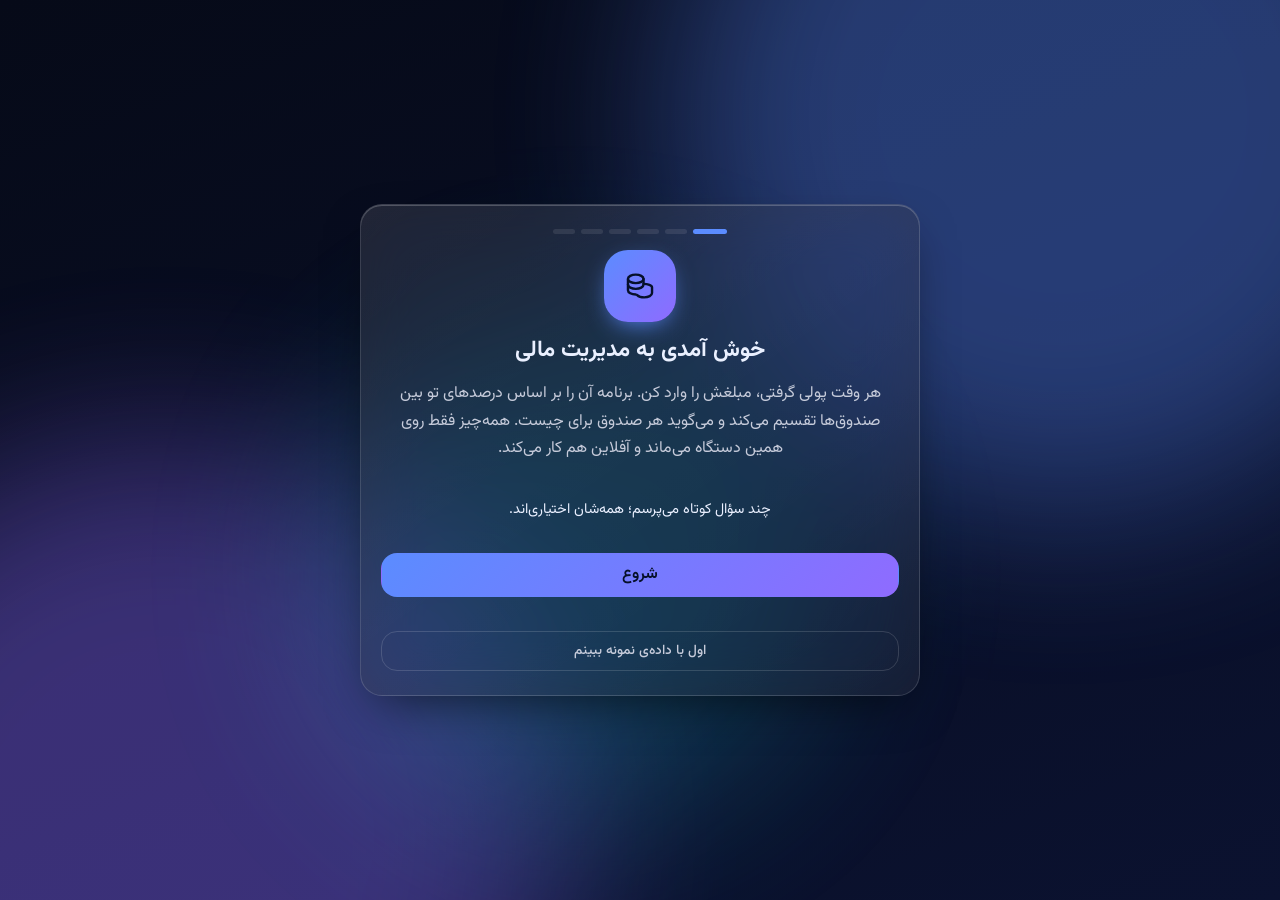
==== commit 2e059d39: "Version 1.1.10" ====
--- a/docs/index.html
+++ b/docs/index.html
@@ -32,7 +32,7 @@
 <link rel="apple-touch-startup-image" media="(prefers-color-scheme: light) and (device-width: 320px) and (device-height: 568px) and (-webkit-device-pixel-ratio: 2) and (orientation: portrait)" href="splash/light-640x1136.jpg">
 <meta name="apple-mobile-web-app-title" content="مدیریت مالی">
 <meta name="description" content="تقسیم درآمد بین صندوق‌ها و مدیریت پس‌انداز؛ آفلاین و خصوصی">
-<link rel="stylesheet" href="assets/app.1ea0464e.css">
+<link rel="stylesheet" href="assets/app.159c6ec8.css">
 <link rel="preload" href="fonts/Vazirmatn-Variable.woff2" as="font" type="font/woff2" crossorigin>
 <script>
 /* تم را پیش از رسم صفحه می‌گذاریم تا هنگام لودینگ رنگ اشتباه نبینی */
@@ -57,16 +57,21 @@
 <body>
 <div id="boot" role="status" aria-live="polite" aria-label="در حال بارگذاری"><span class="bl"><svg viewBox="0 0 24 24" fill="none" stroke="currentColor" stroke-width="1.8" stroke-linecap="round" stroke-linejoin="round" aria-hidden="true"><ellipse cx="12" cy="6" rx="7" ry="3"/><path d="M5 6v6c0 1.7 3.1 3 7 3s7-1.3 7-3V6"/><path d="M5 12v6c0 1.7 3.1 3 7 3s7-1.3 7-3v-6"/></svg></span><span class="bt">مدیریت مالی</span><span class="bar"><i></i></span></div>
 <div id="app"></div>
-<link rel="modulepreload" href="assets/chunk.7ZTC3BZ6.js">
-<link rel="modulepreload" href="assets/chunk.Q74BLGHO.js">
-<link rel="modulepreload" href="assets/chunk.2TCA4UYC.js">
-<link rel="modulepreload" href="assets/chunk.NFVBABS4.js">
-<link rel="modulepreload" href="assets/chunk.XERQCUOP.js">
-<link rel="modulepreload" href="assets/chunk.TXWXMQVU.js">
-<link rel="modulepreload" href="assets/chunk.BYRSWKJZ.js">
-<link rel="modulepreload" href="assets/chunk.MSSSJYLB.js">
-<link rel="modulepreload" href="assets/chunk.A6G5JLIR.js">
-<link rel="modulepreload" href="assets/chunk.2ZHNZYQM.js">
-<script type="module" src="assets/app.XGGBE6MV.js"></script>
+<link rel="modulepreload" href="assets/chunk.IZM26LNN.js">
+<link rel="modulepreload" href="assets/chunk.EETXDGPK.js">
+<link rel="modulepreload" href="assets/chunk.DZIO6S5U.js">
+<link rel="modulepreload" href="assets/chunk.DMNX5KKX.js">
+<link rel="modulepreload" href="assets/chunk.A72CDWA4.js">
+<link rel="modulepreload" href="assets/chunk.6VSZ5KXO.js">
+<link rel="modulepreload" href="assets/chunk.5377VLQD.js">
+<link rel="modulepreload" href="assets/chunk.KMQ6KXWP.js">
+<link rel="modulepreload" href="assets/chunk.UW3ECHRH.js">
+<link rel="modulepreload" href="assets/chunk.GYZJFE65.js">
+<link rel="modulepreload" href="assets/chunk.UDVG5H4O.js">
+<link rel="modulepreload" href="assets/chunk.BZKKLII5.js">
+<link rel="modulepreload" href="assets/chunk.73S35ZUP.js">
+<link rel="modulepreload" href="assets/chunk.P5EY2R7G.js">
+<link rel="modulepreload" href="assets/chunk.EOFEADQY.js">
+<script type="module" src="assets/app.REUTFCWY.js"></script>
 </body>
 </html>
--- a/docs/assets/app.159c6ec8.css
+++ b/docs/assets/app.159c6ec8.css
@@ -0,0 +1 @@
+:root{--fs-scale: 1;--blur: 26px;--glass-sat: 1.45;--aurora-op: .75;--fx: 1;--tilt-max: 7deg;--r-xl: 28px;--r-lg: 22px;--r-md: 16px;--r-sm: 12px;--r-pill: 999px;--sp-1: 4px;--sp-2: 8px;--sp-3: 12px;--sp-4: 16px;--sp-5: 20px;--sp-6: 28px;--sp-7: 40px;--ease: cubic-bezier(.22, 1, .36, 1);--ease-spring: cubic-bezier(.34, 1.56, .64, 1);--ios: cubic-bezier(.32, .72, 0, 1);--ios-pop: cubic-bezier(.2, .9, .3, 1.08);--dur-1: .14s;--dur-2: .26s;--dur-3: .52s;--font-ui: "Vazirmatn", Tahoma, "Segoe UI", "Noto Naskh Arabic", system-ui, sans-serif;--font-num: var(--font-ui);--scrim: 38%;--pos: #34d399;--neg: #fb7185;--warn: #fbbf24}:root,[data-theme=midnight]{color-scheme:dark;--bg-0: #060a18;--bg-1: #0b1230;--a1: #5b8cff;--a2: #8f6bff;--a3: #22d3ee;--text: #eaf0ff;--text-dim: #9fabc9;--text-faint: #6b7794;--glass-bg: rgba(255,255,255,.065);--glass-bg-2: rgba(255,255,255,.11);--glass-border: rgba(255,255,255,.14);--glass-hi: rgba(255,255,255,.22);--glass-shadow: 0 18px 50px -18px rgba(0,0,0,.65);--track: rgba(255,255,255,.09);--on-accent: #06102a}[data-theme=violet]{--bg-0: #0b061a;--bg-1: #1a0b3b;--a1: #a855f7;--a2: #ec4899;--a3: #6366f1;--text: #f4ecff;--text-dim: #b8a6d8;--text-faint: #7d6ca0;--on-accent: #1a0630}[data-theme=ocean]{--bg-0: #031018;--bg-1: #06263a;--a1: #14b8a6;--a2: #0ea5e9;--a3: #22d3ee;--text: #e6fbff;--text-dim: #9cc4cf;--text-faint: #5f8794;--on-accent: #03222b}[data-theme=sunset]{--bg-0: #180812;--bg-1: #2e0f1f;--a1: #fb923c;--a2: #f43f5e;--a3: #f59e0b;--text: #fff1ea;--text-dim: #d4aa9c;--text-faint: #957366;--on-accent: #2a0a05}[data-theme=forest]{--bg-0: #04100a;--bg-1: #082a1a;--a1: #34d399;--a2: #84cc16;--a3: #10b981;--text: #e9fff3;--text-dim: #9ccbb2;--text-faint: #5e8a74;--on-accent: #032313}[data-theme=graphite]{--bg-0: #0a0b0e;--bg-1: #16181d;--a1: #94a3b8;--a2: #cbd5e1;--a3: #64748b;--text: #eef1f5;--text-dim: #a2abb8;--text-faint: #6a7280;--on-accent: #0d1117}[data-theme=amoled]{--bg-0: #000000;--bg-1: #04050a;--a1: #60a5fa;--a2: #a78bfa;--a3: #34d399;--text: #f2f5fb;--text-dim: #a0a8b8;--text-faint: #666e7e;--glass-bg: rgba(255,255,255,.055);--glass-border: rgba(255,255,255,.12);--on-accent: #02060f}[data-theme=ruby]{--bg-0: #14050a;--bg-1: #2a0813;--a1: #f43f5e;--a2: #e11d48;--a3: #fb7185;--text: #ffeef1;--text-dim: #d4a1ab;--text-faint: #96626c;--on-accent: #30040d}[data-theme=gold]{--bg-0: #110c03;--bg-1: #241a08;--a1: #fbbf24;--a2: #f59e0b;--a3: #fde68a;--text: #fff8e6;--text-dim: #d4c08a;--text-faint: #8f7f55;--on-accent: #2a1c02}[data-theme=rose]{--bg-0: #170812;--bg-1: #2c0e24;--a1: #f472b6;--a2: #fb7185;--a3: #c084fc;--text: #ffeef8;--text-dim: #d3a6c3;--text-faint: #956b86;--on-accent: #2c0620}[data-theme=paper]{color-scheme:light;--bg-0: #f1ede4;--bg-1: #fbf8f1;--a1: #3b6cf0;--a2: #7c5cff;--a3: #0ea5a4;--text: #1c1a17;--text-dim: #5d5850;--text-faint: #8d877c;--glass-bg: rgba(255,255,255,.62);--glass-bg-2: rgba(255,255,255,.82);--glass-border: rgba(40,30,10,.1);--glass-hi: rgba(255,255,255,.95);--glass-shadow: 0 18px 44px -22px rgba(60,40,10,.35);--track: rgba(40,30,10,.08);--on-accent: #ffffff;--pos: #059669;--neg: #e11d48;--warn: #d97706}[data-theme=ice]{color-scheme:light;--bg-0: #e6f1f9;--bg-1: #f7fbff;--a1: #0ea5e9;--a2: #6366f1;--a3: #14b8a6;--text: #0b1b2b;--text-dim: #496177;--text-faint: #7d93a6;--glass-bg: rgba(255,255,255,.58);--glass-bg-2: rgba(255,255,255,.8);--glass-border: rgba(10,60,110,.12);--glass-hi: rgba(255,255,255,.95);--glass-shadow: 0 18px 44px -22px rgba(10,60,110,.35);--track: rgba(10,60,110,.08);--on-accent: #ffffff;--pos: #059669;--neg: #e11d48;--warn: #d97706}:root{--c-sky: #38bdf8;--c-indigo: #6366f1;--c-violet: #a78bfa;--c-pink: #f472b6;--c-rose: #fb7185;--c-orange: #fb923c;--c-amber: #fbbf24;--c-lime: #a3e635;--c-emerald: #34d399;--c-teal: #2dd4bf;--c-cyan: #22d3ee;--c-slate: #94a3b8}[data-theme=turquoise]{--bg-0:#021615;--bg-1:#053033;--a1:#2dd4bf;--a2:#22d3ee;--a3:#5eead4;--text:#e6fffb;--text-dim:#9cd0c9;--text-faint:#5d908a;--on-accent:#03201e}[data-theme=neon]{--bg-0:#07040f;--bg-1:#16072e;--a1:#22ffd0;--a2:#ff3df2;--a3:#7c4dff;--text:#f5f0ff;--text-dim:#b4a6d8;--text-faint:#77699d;--on-accent:#07040f;--glass-border:rgba(255,255,255,.16)}[data-theme=aurora]{--bg-0:#04121a;--bg-1:#0a2a2e;--a1:#4ade80;--a2:#38bdf8;--a3:#a78bfa;--text:#ebfff5;--text-dim:#9fcdb9;--text-faint:#5f8c78;--on-accent:#03200f}[data-theme=chocolate]{--bg-0:#120a06;--bg-1:#2a160c;--a1:#d9a066;--a2:#c2703d;--a3:#f2c48d;--text:#fff3e8;--text-dim:#cfae92;--text-faint:#8f7260;--on-accent:#2a1306}[data-theme=lime]{--bg-0:#0a0f03;--bg-1:#18240a;--a1:#bef264;--a2:#84cc16;--a3:#facc15;--text:#f6ffe0;--text-dim:#b9cc8f;--text-faint:#7b8c58;--on-accent:#18240a}[data-theme=deepsea]{--bg-0:#020617;--bg-1:#0c1e4a;--a1:#3b82f6;--a2:#06b6d4;--a3:#6366f1;--text:#e8f0ff;--text-dim:#9aaed6;--text-faint:#5d7098;--on-accent:#02102b}[data-theme=volcano]{--bg-0:#120503;--bg-1:#2b0c06;--a1:#ff5a1f;--a2:#ff2d55;--a3:#ffb020;--text:#fff0ea;--text-dim:#d7a89a;--text-faint:#97695c;--on-accent:#2b0a02}[data-theme=lilac]{--bg-0:#0e0a1a;--bg-1:#241a3d;--a1:#c4b5fd;--a2:#f0abfc;--a3:#93c5fd;--text:#f6f1ff;--text-dim:#bcaee0;--text-faint:#7f72a3;--on-accent:#1b1036}[data-theme=mint],[data-theme=peach],[data-theme=lavender],[data-theme=sky]{color-scheme:light;--glass-bg:rgba(255,255,255,.6);--glass-bg-2:rgba(255,255,255,.82);--glass-border:rgba(20,40,60,.11);--glass-hi:rgba(255,255,255,.95);--glass-shadow:0 18px 44px -22px rgba(30,40,70,.35);--track:rgba(20,40,60,.08);--on-accent:#fff;--pos:#059669;--neg:#e11d48;--warn:#d97706}[data-theme=mint]{--bg-0:#e3f5ee;--bg-1:#f4fcf8;--a1:#10b981;--a2:#06b6d4;--a3:#84cc16;--text:#0b2a20;--text-dim:#46675b;--text-faint:#7a9a8e}[data-theme=peach]{--bg-0:#fbe9e0;--bg-1:#fff6f1;--a1:#f97316;--a2:#ec4899;--a3:#f59e0b;--text:#2b1408;--text-dim:#7a5545;--text-faint:#a8877a}[data-theme=lavender]{--bg-0:#ece8fb;--bg-1:#f8f6ff;--a1:#7c3aed;--a2:#d946ef;--a3:#6366f1;--text:#1a1033;--text-dim:#5a4d80;--text-faint:#8d82ad}[data-theme=sky]{--bg-0:#dff0ff;--bg-1:#f3f9ff;--a1:#2563eb;--a2:#0ea5e9;--a3:#8b5cf6;--text:#0a1a33;--text-dim:#4a6385;--text-faint:#7f93ad}:root,[data-theme]{--text-dim: color-mix(in srgb, var(--text) 84%, var(--bg-0));--text-faint: color-mix(in srgb, var(--text) 70%, var(--bg-0))}[data-theme=paper],[data-theme=ice],[data-theme=mint],[data-theme=peach],[data-theme=lavender],[data-theme=sky]{--scrim: 22%;--text-dim: color-mix(in srgb, var(--text) 88%, var(--bg-0));--text-faint: color-mix(in srgb, var(--text) 74%, var(--bg-0))}*,*:before,*:after{box-sizing:border-box;margin:0;padding:0}html{font-size:calc(16px * var(--fs-scale));-webkit-text-size-adjust:100%;-webkit-tap-highlight-color:transparent;scrollbar-width:thin;scrollbar-color:var(--glass-hi) transparent}body{min-height:100vh;min-height:100dvh;font-family:var(--font-ui);color:var(--text);background:linear-gradient(160deg,var(--bg-0),var(--bg-1));background-attachment:fixed;line-height:1.7;overflow-x:hidden;font-variant-numeric:tabular-nums;direction:rtl}button,input,select,textarea{font:inherit;color:inherit}button{background:none;border:0;cursor:pointer;touch-action:manipulation}input,select,textarea{font-size:max(16px,1rem)}a{color:var(--a1);text-decoration:none}svg{display:block}h1,h2,h3{line-height:1.35;font-weight:700}.num{font-family:var(--font-num);direction:ltr;unicode-bidi:isolate;display:inline-block}.dim{color:var(--text-dim)}.faint{color:var(--text-faint)}.sr-only{position:absolute;width:1px;height:1px;overflow:hidden;clip:rect(0 0 0 0);white-space:nowrap}:focus-visible{outline:2px solid var(--a1);outline-offset:2px;border-radius:8px}.aurora{position:fixed;inset:0;z-index:-1;overflow:hidden;pointer-events:none;opacity:calc(var(--aurora-op) * var(--fx))}.aurora i{position:absolute;width:62vmax;height:62vmax;border-radius:50%;filter:blur(90px);opacity:.5;will-change:transform}.aurora i:nth-child(1){background:var(--a1);top:-22vmax;inset-inline-start:-14vmax;animation:drift1 26s ease-in-out infinite alternate}.aurora i:nth-child(2){background:var(--a2);bottom:-26vmax;inset-inline-end:-18vmax;animation:drift2 32s ease-in-out infinite alternate}.aurora i:nth-child(3){background:var(--a3);width:40vmax;height:40vmax;top:35%;inset-inline-start:35%;opacity:.28;animation:drift3 38s ease-in-out infinite alternate}@keyframes drift1{to{transform:translate(18vmax,12vmax) scale(1.15)}}@keyframes drift2{to{transform:translate(-16vmax,-10vmax) scale(1.1)}}@keyframes drift3{to{transform:translate(-12vmax,14vmax) scale(.85)}}[data-fx-aurora=off] .aurora i{animation:none}@media(prefers-reduced-motion:reduce){:root:not([data-motion=force]) *{animation-duration:.01ms!important;animation-iteration-count:1!important;transition-duration:.01ms!important}}.glass{position:relative;background-color:color-mix(in srgb,var(--bg-0) var(--scrim),transparent);background-image:linear-gradient(145deg,var(--glass-bg-2),var(--glass-bg));border:1px solid var(--glass-border);border-radius:var(--r-lg);-webkit-backdrop-filter:blur(var(--blur)) saturate(var(--glass-sat));backdrop-filter:blur(var(--blur)) saturate(var(--glass-sat));box-shadow:var(--glass-shadow),inset 0 1px 0 var(--glass-hi);overflow:hidden;transition:transform var(--dur-2) var(--ease),border-color var(--dur-2)}.glass:before{content:"";position:absolute;inset:0;pointer-events:none;border-radius:inherit;background:radial-gradient(380px circle at var(--mx,50%) var(--my,0%),rgba(255,255,255,calc(.13 * var(--fx))),transparent 60%);opacity:0;transition:opacity var(--dur-2)}.glass:hover:before{opacity:1}[data-fx-spot=off] .glass:before{display:none}.glass.tilt{transform:perspective(900px) rotateX(var(--rx,0deg)) rotateY(var(--ry,0deg));will-change:transform}.glass-flat{border-radius:var(--r-md)}.chip{display:inline-flex;align-items:center;gap:6px;padding:4px 12px;border-radius:var(--r-pill);background:var(--glass-bg);border:1px solid var(--glass-border);font-size:.8rem;color:var(--text-dim)}.btn{position:relative;overflow:hidden;display:inline-flex;align-items:center;justify-content:center;gap:8px;min-height:44px;padding:0 18px;border-radius:var(--r-md);background:var(--glass-bg-2);border:1px solid var(--glass-border);font-weight:600;transition:transform var(--dur-1) var(--ease),background var(--dur-2)}.btn:active{transform:scale(.97)}.btn.primary{background:linear-gradient(135deg,var(--a1),var(--a2));color:var(--on-accent);border-color:transparent}.icon-btn{width:44px;height:44px;border-radius:50%;display:grid;place-items:center;background:var(--glass-bg);border:1px solid var(--glass-border)}.ripple{position:absolute;border-radius:50%;background:#ffffff59;transform:scale(0);animation:rip .6s var(--ease) forwards;pointer-events:none}@keyframes rip{to{transform:scale(1);opacity:0}}#app{min-height:100dvh}.main{padding:calc(env(safe-area-inset-top) + 12px) 16px calc(110px + env(safe-area-inset-bottom));max-width:1280px;margin-inline:auto}.topbar{display:flex;align-items:center;gap:12px;min-height:56px;margin-bottom:12px}.brand-m{display:flex;align-items:center;gap:10px;font-size:1.05rem}.logo{width:40px;height:40px;border-radius:14px;display:grid;place-items:center;color:var(--on-accent);background:linear-gradient(135deg,var(--a1),var(--a2));box-shadow:0 8px 24px -8px var(--a1)}.brand-m .logo{width:34px;height:34px;border-radius:12px}.topbar h1{flex:1;font-size:1.15rem;text-align:center}.top-actions{margin-inline-start:auto;display:flex;gap:8px}.view{display:flex;flex-direction:column;gap:16px}.bottom-nav{position:fixed;z-index:50;inset-inline:12px;bottom:calc(10px + env(safe-area-inset-bottom));display:flex;justify-content:space-around;padding:6px;border-radius:26px}.tab{flex:1;min-height:52px;display:flex;flex-direction:column;align-items:center;justify-content:center;gap:2px;font-size:.7rem;color:var(--text-dim);border-radius:20px;position:relative;transition:color var(--dur-2),background var(--dur-2)}.tab.active{color:var(--text);background:linear-gradient(135deg,color-mix(in srgb,var(--a1) 35%,transparent),color-mix(in srgb,var(--a2) 25%,transparent))}.tab.active svg{color:var(--a1)}.sidebar{display:none}.bucket-grid{display:grid;gap:14px;grid-template-columns:repeat(auto-fit,minmax(min(100%,17.5rem),1fr))}.two-col{display:grid;gap:16px;grid-template-columns:1fr}@media(min-width:700px){.main{padding-inline:28px}.two-col{grid-template-columns:1fr 1fr}.bottom-nav{inset-inline:auto;left:50%;transform:translate(-50%);width:min(520px,90vw)}}@media(min-width:1024px){#app{display:grid;grid-template-columns:260px 1fr;gap:0;padding:16px;padding-inline-end:0}.sidebar{display:flex;flex-direction:column;gap:20px;position:sticky;top:16px;height:calc(100dvh - 32px);padding:20px;border-radius:var(--r-xl)}.bottom-nav,.brand-m{display:none}.main{width:100%;padding:8px 28px 40px}.topbar h1{text-align:start;font-size:1.4rem}.brand{display:flex;align-items:center;gap:12px;font-size:1.15rem}.sidebar nav{display:flex;flex-direction:column;gap:6px}.nav-item{display:flex;align-items:center;gap:12px;min-height:48px;padding:0 14px;border-radius:var(--r-md);color:var(--text-dim);font-weight:600;position:relative;transition:background var(--dur-2),color var(--dur-2)}.nav-item:hover{background:var(--glass-bg);color:var(--text)}.nav-item.active{color:var(--text);background:linear-gradient(135deg,color-mix(in srgb,var(--a1) 32%,transparent),color-mix(in srgb,var(--a2) 20%,transparent))}.nav-item.active svg{color:var(--a1)}.side-foot{margin-top:auto;font-size:.75rem}.view{display:grid;grid-template-columns:repeat(12,1fr);gap:18px;align-items:start}.view>*{grid-column:span 12}.view>.hero{grid-column:span 12}.view>.reminder{grid-column:span 4;align-self:stretch}.view>.two-col{grid-template-columns:1fr 1fr}}.pad{padding:20px}.sec{font-size:1.05rem;margin-top:4px}.sec.in{margin:0 0 14px}.sub{font-size:.9rem;color:var(--text-dim);margin:16px 0 8px}.foot{text-align:center;font-size:.8rem;padding:8px}.note{font-size:.8rem;margin:10px 0}.empty{display:grid;place-items:center;text-align:center;gap:8px;min-height:50vh;color:var(--text-dim)}.hero{padding:22px;border-radius:var(--r-xl);background:radial-gradient(120% 120% at 100% 0%,color-mix(in srgb,var(--a1) 28%,transparent),transparent 60%),radial-gradient(100% 100% at 0% 100%,color-mix(in srgb,var(--a2) 22%,transparent),transparent 60%),linear-gradient(145deg,var(--glass-bg-2),var(--glass-bg))}.hero-top{display:flex;justify-content:space-between;align-items:center}.hero-label{margin-top:10px;color:var(--text-dim)}.hero-amount{display:flex;align-items:baseline;gap:10px;margin:2px 0 12px;flex-wrap:wrap}.hero-amount .num{font-size:clamp(2rem,8vw,3.2rem);font-weight:800;letter-spacing:-.5px;line-height:1.2}.hero-amount small{color:var(--text-dim);font-size:1rem}.hero-sub{display:flex;flex-wrap:wrap;gap:8px}.pos-chip{color:var(--pos)}.quick{display:grid;grid-template-columns:1.3fr 1fr 1fr;gap:10px;margin-top:18px}.quick .btn{padding:0 10px;font-size:.88rem}@media(max-width:420px){.quick{grid-template-columns:1fr 1fr}.quick .btn.primary{grid-column:span 2}}.reminder{align-self:start;display:flex;align-items:center;gap:12px;padding:14px 16px}.reminder>div{flex:1}.bucket{padding:16px;display:flex;flex-direction:column;gap:8px;background:linear-gradient(145deg,color-mix(in srgb,var(--bc) 14%,var(--glass-bg-2)),var(--glass-bg))}.bucket header{display:flex;align-items:center;gap:10px}.bubble{width:42px;height:42px;border-radius:14px;display:grid;place-items:center;flex:none;color:var(--bc,var(--a1));background:color-mix(in srgb,var(--bc,var(--a1)) 20%,transparent);box-shadow:inset 0 0 0 1px color-mix(in srgb,var(--bc,var(--a1)) 35%,transparent)}.b-title{flex:1;display:flex;align-items:center;gap:8px;flex-wrap:wrap}.b-title h3{font-size:1rem}.pctchip{font-size:.72rem;padding:1px 8px;border-radius:99px;background:color-mix(in srgb,var(--bc) 22%,transparent);color:var(--text)}.lock-badge{display:inline-flex;align-items:center;gap:4px;font-size:.72rem;color:var(--text-dim);padding:3px 8px;border-radius:99px;background:var(--glass-bg);border:1px solid var(--glass-border)}.desc{font-size:.78rem;color:var(--text-dim);line-height:1.6;min-height:2.6em}.b-balance{display:flex;align-items:baseline;gap:6px}.b-balance .num{font-size:1.45rem;font-weight:800}.b-balance small{color:var(--text-dim);font-size:.75rem}.pbar{height:8px;border-radius:99px;background:var(--track);overflow:hidden}.pbar i{display:block;height:100%;border-radius:inherit;background:linear-gradient(90deg,var(--bc),color-mix(in srgb,var(--bc) 60%,#fff));transform-origin:right;animation:grow 1s var(--ease) both}.pbar i.warn{background:linear-gradient(90deg,var(--warn),var(--neg))}@keyframes grow{0%{transform:scaleX(0)}}.bucket footer{display:flex;align-items:center;gap:8px;font-size:.78rem}.bucket footer .spark-wrap{margin-inline-start:auto}.spark{overflow:visible}.donut-wrap{display:flex;flex-wrap:wrap;gap:18px;align-items:center;justify-content:center}.donut{width:190px;height:190px}.donut .arc{transition:stroke-width .2s,opacity .2s;cursor:pointer}.donut .arc:hover{stroke-width:28;opacity:.9}.donut-center{display:flex;flex-direction:column;align-items:center;justify-content:center;height:100%;font-size:.8rem}.donut-center b{font-size:1.4rem}.legend{list-style:none;display:grid;gap:8px;min-width:170px;flex:1}.legend li{display:flex;align-items:center;gap:8px;font-size:.88rem}.legend i{width:10px;height:10px;border-radius:50%}.legend b{margin-inline-start:auto}.chart-box{width:100%}.chart-box svg{width:100%;height:auto;overflow:visible}.axis{fill:var(--text-dim);font-size:12px;font-family:var(--font-ui)}.line-chart .stroke{stroke-dasharray:1;stroke-dashoffset:1;animation:draw 1.6s var(--ease) forwards}@keyframes draw{to{stroke-dashoffset:0}}.bar-chart .bar{transform-box:fill-box;transform-origin:bottom;animation:rise .9s var(--ease) both;animation-delay:var(--d);transition:opacity .2s}.bar-chart .bar:hover{opacity:1}@keyframes rise{0%{transform:scaleY(0)}}.line-chart .dot:hover{fill:var(--a1)}.chart-tip{position:absolute;z-index:200;pointer-events:none;padding:6px 12px;border-radius:12px;font-size:.8rem;display:flex;gap:8px;opacity:0;transform:translate(-50%,-100%);transition:opacity .15s}.chart-tip.on{opacity:1}.ring-t{fill:var(--text);font-size:11px;font-weight:700}.tx-list{list-style:none;display:grid;gap:4px}.tx{display:flex;align-items:center;gap:12px;padding:10px 4px;border-bottom:1px solid var(--glass-border)}.tx:last-child{border:0}.tx-ic{width:38px;height:38px;border-radius:12px;display:grid;place-items:center;flex:none;background:var(--glass-bg)}.tx-ic.pos{color:var(--pos);background:color-mix(in srgb,var(--pos) 16%,transparent)}.tx-ic.neg{color:var(--neg);background:color-mix(in srgb,var(--neg) 16%,transparent)}.tx-ic.neu{color:var(--a1);background:color-mix(in srgb,var(--a1) 16%,transparent)}.tx-main{flex:1;min-width:0}.tx-main b{display:block;font-size:.92rem}.tags{display:flex;gap:6px;flex-wrap:wrap;align-items:center;font-size:.75rem}.tag{color:var(--a1);background:color-mix(in srgb,var(--a1) 14%,transparent);padding:0 8px;border-radius:99px}.tx-amt{font-weight:700}.tx-amt.pos{color:var(--pos)}.tx-amt.neg{color:var(--neg)}.settings{display:grid;gap:16px}@media(min-width:1024px){.settings{grid-template-columns:1fr 1fr;align-items:start}.settings>section:nth-child(3){grid-row:span 2}}.seg{display:flex;padding:4px;gap:4px;border-radius:var(--r-md);background:var(--glass-bg);border:1px solid var(--glass-border)}.seg button{flex:1;min-height:40px;border-radius:12px;color:var(--text-dim);font-weight:600;transition:background var(--dur-2),color var(--dur-2),box-shadow var(--dur-2)}.seg button.on{background:linear-gradient(135deg,var(--a1),var(--a2));color:var(--on-accent)}.theme-grid{display:grid;grid-template-columns:repeat(auto-fill,minmax(96px,1fr));gap:10px}.theme-card{position:relative;overflow:hidden;display:flex;flex-direction:column;align-items:center;gap:4px;padding:12px 6px;min-height:84px;border-radius:var(--r-md);background:var(--glass-bg);border:1px solid var(--glass-border);font-size:.85rem}.theme-card small{font-size:.68rem;color:var(--text-faint)}.theme-card .sw{width:34px;height:34px;border-radius:50%;box-shadow:0 6px 16px -6px currentColor}.theme-card.on{border-color:var(--a1);box-shadow:0 0 0 2px color-mix(in srgb,var(--a1) 45%,transparent)}.accent-row{display:flex;gap:12px;align-items:center}.accent-row input[type=color]{width:56px;height:44px;border:0;border-radius:12px;background:none;padding:0;cursor:pointer}.b-edit-list{display:grid;gap:12px}.b-edit{padding:12px;display:grid;gap:10px}.be-head{display:flex;align-items:center;gap:10px}.swatches,.icon-pick{display:flex;flex-wrap:wrap;gap:8px}.sw-dot{width:30px;height:30px;border-radius:50%;border:2px solid transparent;min-width:30px}.sw-dot.on{border-color:var(--text);box-shadow:0 0 0 2px var(--bg-0) inset}.ip{width:36px;height:36px;border-radius:10px;display:grid;place-items:center;background:var(--glass-bg);border:1px solid var(--glass-border);color:var(--text-dim)}.ip.on{color:var(--on-accent);background:var(--a1);border-color:transparent}.font-list{display:grid;gap:8px}.font-row{display:grid;grid-template-columns:auto 1fr;gap:2px 12px;text-align:start;padding:10px 14px;border-radius:var(--r-md);background:var(--glass-bg);border:1px solid var(--glass-border);min-height:56px}.font-row.on{border-color:var(--a1);box-shadow:0 0 0 2px color-mix(in srgb,var(--a1) 40%,transparent)}.fname{font-weight:700}.fsample{color:var(--text-dim);font-size:.9rem;direction:rtl}.fstat{grid-column:1/-1;font-size:.7rem;color:var(--text-faint);font-family:var(--font-ui)}.slider{display:grid;gap:6px;margin-top:14px;font-size:.9rem}.slider span{display:flex;justify-content:space-between}input[type=range]{width:100%;accent-color:var(--a1);height:28px}.switch-row{display:flex;align-items:center;justify-content:space-between;gap:12px;min-height:46px;cursor:pointer}.switch-row input{position:absolute;opacity:0;pointer-events:none}.switch{width:46px;height:28px;border-radius:99px;background:var(--track);position:relative;flex:none;transition:background var(--dur-2)}.switch:after{content:"";position:absolute;top:3px;inset-inline-start:3px;width:22px;height:22px;border-radius:50%;background:#fff;transition:transform var(--dur-2) var(--ease-spring);box-shadow:0 2px 6px #0000004d}.switch-row input:checked+.switch{background:var(--a1)}.switch-row input:checked+.switch:after{transform:translate(-18px)}.switch-row input:focus-visible+.switch{outline:2px solid var(--a1);outline-offset:2px}.toast{position:fixed;z-index:700;inset-inline:0;margin-inline:auto;width:max-content;max-width:90vw;bottom:calc(96px + env(safe-area-inset-bottom));padding:10px 20px;border-radius:99px;opacity:0;transform:translateY(12px);transition:opacity var(--dur-2) var(--ease),transform var(--dur-2) var(--ease);pointer-events:none}.toast.on{opacity:1;transform:none}@media(min-width:1024px){.toast{bottom:28px}}::view-transition-old(root){animation:fadeout .18s ease both}::view-transition-new(root){animation:fadein .28s var(--ease) both}@keyframes fadeout{to{opacity:0}}@keyframes fadein{0%{opacity:0;transform:translateY(8px)}}.settings2{display:grid;gap:14px}.settings2.wide{grid-template-columns:320px 1fr;align-items:start}.set-list{padding:8px;display:grid;gap:4px}.set-item{display:flex;align-items:center;gap:12px;padding:10px;min-height:60px;border-radius:var(--r-md);text-align:start;transition:background var(--dur-2)}.set-item:hover{background:var(--glass-bg)}.set-item.on{background:linear-gradient(135deg,color-mix(in srgb,var(--a1) 30%,transparent),color-mix(in srgb,var(--a2) 18%,transparent))}.si-t{flex:1;display:grid;line-height:1.5}.si-t small{font-size:.72rem}.chev{color:var(--text-faint);display:grid}.settings2.wide .set-item .chev{display:none}.sd-head{display:flex;align-items:center;gap:10px;margin-bottom:8px}.sd-head h2{font-size:1.15rem}.btn.ghost{background:transparent;margin-top:20px;color:var(--text-dim);font-weight:500;min-height:40px;font-size:.85rem}.mini{padding:16px;border-radius:var(--r-lg);margin-bottom:4px;max-width:420px;background:radial-gradient(120% 120% at 100% 0%,color-mix(in srgb,var(--a1) 28%,transparent),transparent 60%),linear-gradient(145deg,var(--glass-bg-2),var(--glass-bg)),color-mix(in srgb,var(--bg-0) var(--scrim),transparent)}.mini-top{display:flex;justify-content:space-between;align-items:center}.mini-amt{font-size:1.9rem;font-weight:800;line-height:1.3}.mini-bar{height:7px;border-radius:9px;background:var(--track);margin:8px 0 12px;overflow:hidden}.mini-bar i{display:block;height:100%;border-radius:inherit;background:linear-gradient(90deg,var(--a1),var(--a2))}.mini-btns{display:flex;gap:8px}.mini-btns .btn{min-height:38px;font-size:.8rem;flex:1;pointer-events:none}.logo.sm{width:28px;height:28px;border-radius:10px}.logo.lg{width:72px;height:72px;border-radius:24px}.seg button{display:flex;align-items:center;justify-content:center;gap:6px}.seg button.on svg{color:inherit}.theme-grid{display:grid;grid-template-columns:repeat(auto-fill,minmax(88px,1fr));gap:10px}.theme-card{min-height:76px;padding:10px 4px 8px}.theme-card .tick{position:absolute;top:6px;inset-inline-end:6px;width:18px;height:18px;border-radius:50%;display:grid;place-items:center;background:var(--a1);color:var(--on-accent)}.accent-pick{display:flex;align-items:center;gap:12px;padding:6px 14px 6px 6px;border-radius:var(--r-md);background:var(--glass-bg);border:1px solid var(--glass-border);min-height:48px;cursor:pointer;font-size:.85rem}.accent-pick input{width:40px;height:36px}.acc{display:grid;gap:10px}.b-edit summary{list-style:none;display:flex;align-items:center;gap:12px;cursor:pointer;min-height:44px}.b-edit summary::-webkit-details-marker{display:none}.b-edit summary .chev{margin-inline-start:auto;transition:transform var(--dur-2)}.b-edit[open] summary .chev{transform:rotate(-90deg)}.b-body{display:grid;gap:8px;padding-top:6px}.b-body .sub{margin:6px 0 2px}.ticks{display:flex;justify-content:space-between}.row-actions{display:flex;gap:10px;flex-wrap:wrap;margin-bottom:8px}.switch-row>span{display:grid}.switch-row small{font-size:.72rem}.about{display:grid;justify-items:center;gap:6px;padding:16px 0;text-align:center}.font-row b{font-weight:700}@media(max-width:1023px){.settings2:not(.wide) .set-detail{padding:16px}}.modal-open body{overflow:hidden}.modal-wrap{position:fixed;inset:0;z-index:600;display:flex;align-items:flex-end;justify-content:center;pointer-events:none}.modal-wrap.on{pointer-events:auto}.backdrop{position:absolute;inset:0;background:#0206148c;opacity:0;transition:opacity var(--dur-2);-webkit-backdrop-filter:blur(3px);backdrop-filter:blur(3px)}.modal-wrap.on .backdrop{opacity:1}.sheet{position:relative;width:100%;max-width:560px;max-height:min(92dvh,900px);display:flex;flex-direction:column;border-radius:var(--r-xl) var(--r-xl) 0 0;background:linear-gradient(160deg,var(--bg-1),var(--bg-0)) padding-box,var(--bg-0);transform:translateY(100%);transition:transform .5s var(--ios);padding-bottom:env(safe-area-inset-bottom);outline:none}[data-theme=paper] .sheet,[data-theme=ice] .sheet,[data-theme=mint] .sheet,[data-theme=peach] .sheet,[data-theme=lavender] .sheet,[data-theme=sky] .sheet{background:linear-gradient(160deg,#fff,var(--bg-1))}.sheet.wide{max-width:760px}.modal-wrap.on .sheet{transform:none}.sheet-head{display:flex;align-items:center;gap:12px;padding:16px 18px 8px;position:relative}.sheet-head h2{flex:1;font-size:1.1rem}.grab{position:absolute;top:6px;inset-inline:0;margin:auto;width:42px;height:4px;border-radius:9px;background:var(--glass-border)}.sheet-body{overflow:auto;padding:8px 18px 18px;overscroll-behavior:contain}@media(min-width:700px){.modal-wrap{align-items:center}.sheet{border-radius:var(--r-xl);transform:translateY(24px) scale(.97);opacity:0;transition:transform .5s var(--ios-pop),opacity var(--dur-2)}.modal-wrap.on .sheet{opacity:1;transform:none}.grab{display:none}}.form{display:grid;gap:14px}.field{display:grid;gap:6px}.field label,.field .lbl{font-size:.85rem;color:var(--text-dim)}.field input[type=text],.field input:not([type]),.field input[type=search],.field textarea,.field select,.hist-filters select,.search-box input{width:100%;min-height:46px;padding:8px 14px;border-radius:var(--r-md);background:var(--glass-bg);border:1px solid var(--glass-border);color:var(--text);outline:none;transition:border-color var(--dur-2),box-shadow var(--dur-2)}.field textarea{resize:vertical;min-height:70px}.field input:focus,.field textarea:focus,.field select:focus,.hist-filters select:focus,.search-box input:focus,.amt-box:focus-within,.tag-box:focus-within{border-color:var(--a1);box-shadow:0 0 0 3px color-mix(in srgb,var(--a1) 25%,transparent)}select{color:var(--text)}select option{color:#111;background:#fff}.amt-box{display:flex;align-items:center;gap:8px;padding:2px 14px;border-radius:var(--r-md);background:var(--glass-bg);border:1px solid var(--glass-border);min-height:58px}.amt-box input{flex:1;min-width:0;background:none;border:0;outline:none;font-size:1.6rem;font-weight:800;text-align:end;direction:ltr;padding:0}.amt-box .unit{color:var(--text-dim);font-size:.85rem}.field.bad .amt-box{border-color:var(--neg)}.words{min-height:1.4em;font-size:.8rem;color:var(--text-dim)}.field.bad .words{color:var(--neg)}.date-row{display:grid;grid-template-columns:.7fr 1.2fr 1fr auto;gap:8px}.date-row select{padding:8px 10px}.chipsel .cs-grid{display:grid;grid-template-columns:repeat(var(--cols,2),1fr);gap:8px}@media(max-width:420px){.chipsel .cs-grid{grid-template-columns:1fr 1fr}}@media(min-width:700px){.chipsel .cs-grid{grid-template-columns:repeat(var(--cols,3),1fr)}}.cs{display:flex;align-items:center;gap:8px;min-height:52px;padding:8px 10px;border-radius:var(--r-md);background:var(--glass-bg);border:1px solid var(--glass-border);text-align:start;transition:border-color var(--dur-2),background var(--dur-2),box-shadow var(--dur-2)}.cs.on{border-color:var(--bc);background:color-mix(in srgb,var(--bc) 18%,transparent);box-shadow:0 0 0 2px color-mix(in srgb,var(--bc) 35%,transparent)}.cs-t{display:grid;line-height:1.35;min-width:0}.cs-t b{font-size:.85rem}.cs-t small{font-size:.7rem}.cs:disabled{opacity:.4}.bubble.sm{width:30px;height:30px;border-radius:10px;flex:none}.tag-box{display:flex;flex-wrap:wrap;gap:6px;align-items:center;padding:6px 10px;border-radius:var(--r-md);background:var(--glass-bg);border:1px solid var(--glass-border);min-height:46px}.tag-box input{flex:1;min-width:100px;background:none;border:0;outline:none;min-height:34px;padding:0 4px}.chips{display:contents}.tag{--tc:var(--a1);display:inline-flex;align-items:center;gap:4px;color:var(--tc);background:color-mix(in srgb,var(--tc) 14%,transparent)}.tag button{display:grid;place-items:center;width:16px;height:16px;color:inherit;opacity:.7}.suggest{display:flex;gap:6px;flex-wrap:wrap}.tag.s{padding:2px 10px;border:0;font-size:.78rem}.c-actions{display:flex;gap:10px;justify-content:flex-end;margin-top:6px;flex-wrap:wrap}.c-actions .btn{flex:1;min-width:120px}.btn.big{min-height:52px;font-size:1rem}.btn.danger{background:color-mix(in srgb,var(--neg) 22%,transparent);color:var(--neg);border-color:color-mix(in srgb,var(--neg) 45%,transparent)}.btn.sm{min-height:34px;padding:0 12px;margin:0}.btn:disabled{opacity:.45;pointer-events:none}.confirm{display:grid;gap:14px}.c-msg{line-height:1.9}.c-msg p{margin-bottom:8px}.neg-chip{color:var(--neg)}.sec-row{display:flex;align-items:center;justify-content:space-between}.static *{animation:none!important}.welcome{display:grid;justify-items:center;text-align:center;gap:10px;padding:36px 20px;max-width:560px;margin:8vh auto 0}.deposit-page{display:grid;gap:16px}@media(min-width:1024px){.deposit-page{grid-template-columns:1.2fr 1fr;align-items:start}.dep-prev{position:sticky;top:16px}}.split{list-style:none;display:grid;gap:8px}.split li{display:flex;align-items:center;gap:8px;font-size:.9rem}.split li>i{width:10px;height:10px;border-radius:50%;background:var(--bc)}.split li>b{margin-inline-start:auto}.split.big li{gap:12px}.sp-main{flex:1;min-width:0}.sp-top{display:flex;justify-content:space-between;font-size:.85rem;margin-bottom:4px}.split.big .pbar i{background:var(--bc)}.split.big .bubble{--bc:inherit}.split.big li{--bc:var(--bc)}.sp-amt{min-width:90px;text-align:end}.sp-total{display:flex;justify-content:space-between;margin-top:12px;padding-top:12px;border-top:1px solid var(--glass-border)}.warnbox .w{font-size:.8rem;color:var(--warn);margin-top:8px;display:flex;gap:6px;align-items:center}.warnbox .w.err{color:var(--neg)}.hist-filters{display:grid;gap:12px}.search-box{display:flex;align-items:center;gap:8px;padding:0 12px;border-radius:var(--r-md);background:var(--glass-bg);border:1px solid var(--glass-border)}.search-box input{border:0;background:none;box-shadow:none!important;padding-inline:0}.f-row{display:flex;gap:8px;flex-wrap:wrap}.f-row select{flex:1;min-width:130px}.f-more{display:grid;gap:12px}.f-more[hidden]{display:none}.count{font-size:.8rem;margin:4px 4px 8px}.day{font-size:.78rem;color:var(--text-faint);margin:14px 0 4px}#results{display:grid;gap:12px}button.tx{width:100%;text-align:start;border-radius:var(--r-sm)}button.tx:hover{background:var(--glass-bg)}.detail{display:grid;gap:12px}.d-amt{font-size:2rem;font-weight:800}.d-amt.pos{color:var(--pos)}.d-amt.neg{color:var(--neg)}.detail dl{display:grid;gap:6px}.detail dl div{display:flex;justify-content:space-between;gap:12px;padding:6px 0;border-bottom:1px solid var(--glass-border)}.detail dt{color:var(--text-dim)}.field .amt-box input,.field .tag-box input{border:0!important;background:none!important;box-shadow:none!important;min-height:0;padding:0 4px;border-radius:0;width:auto}.field .amt-box input{width:100%}.field .tag-box input{min-height:34px}.model{padding:14px;display:grid;gap:10px}.model.on{border-color:var(--a1)}.m-head{display:flex;gap:8px;align-items:center}.m-bar{display:flex;height:10px;border-radius:99px;overflow:hidden;gap:2px}.m-bar i{display:block;min-width:0}.m-legend{display:flex;flex-wrap:wrap;gap:6px 14px;font-size:.78rem;color:var(--text-dim)}.m-legend i{display:inline-block;width:8px;height:8px;border-radius:50%;margin-inline-end:4px}.m-rows{display:grid;gap:8px}.m-row{display:flex;align-items:center;gap:10px}.m-n{flex:1}.m-row input{width:90px;min-height:44px;text-align:center;border-radius:var(--r-md);background:var(--glass-bg);border:1px solid var(--glass-border);outline:none}.m-row input:focus{border-color:var(--a1)}.m-sum{font-size:.95rem;padding:8px 12px;border-radius:var(--r-md);background:var(--glass-bg)}.m-sum.ok{color:var(--pos)}.m-sum.bad{color:var(--neg)}.tag-list{list-style:none;display:grid;gap:10px}.tag-list li{display:flex;align-items:center;gap:8px;flex-wrap:wrap}.grow{flex:1}.data-grid{display:grid;gap:10px;grid-template-columns:repeat(auto-fit,minmax(200px,1fr))}.btn.file{cursor:pointer}.hc{list-style:none;display:grid;gap:6px;margin-top:8px}.hc li{padding:8px 12px;border-radius:var(--r-sm);background:var(--glass-bg)}.hc .error{color:var(--neg)}.hc .warn{color:var(--warn)}.ok-line{display:flex;gap:6px;align-items:center;color:var(--pos);margin-top:8px}.audit{padding:10px 14px}.audit ul{list-style:none;display:grid;gap:4px;margin-top:8px;font-size:.8rem;max-height:260px;overflow:auto}.kv{display:flex;justify-content:space-between;font-size:.85rem}.card-btn{text-align:start;width:100%;cursor:pointer}.spark-big svg{width:100%;height:40px}.sheet.glass:before{display:none}.m-status{min-height:48px}.lockscreen,.onboard{position:fixed;inset:0;z-index:500;display:grid;place-items:center;padding:16px;background:linear-gradient(160deg,var(--bg-0),var(--bg-1));transition:opacity .3s}.lockscreen.out,.onboard.out{opacity:0}.lock-card{width:min(340px,100%);padding:28px 22px;display:grid;justify-items:center;gap:12px;text-align:center}.dots{display:flex;gap:14px;margin:6px 0}.dots i{width:14px;height:14px;border-radius:50%;border:2px solid var(--text-dim);transition:background .15s,border-color .15s,transform .15s}.dots i.on{background:var(--a1);border-color:var(--a1);transform:scale(1.15)}.keypad{display:grid;grid-template-columns:repeat(3,72px);gap:12px;margin-top:6px;direction:ltr}.key{width:72px;height:72px;border-radius:50%;font-size:1.5rem;font-weight:600;background:var(--glass-bg-2);border:1px solid var(--glass-border);transition:transform .1s,background .2s}.key:active{transform:scale(.92);background:var(--a1);color:var(--on-accent)}.key:disabled{opacity:.35}.shake{animation:shake .4s}@keyframes shake{20%,60%{transform:translate(-10px)}40%,80%{transform:translate(10px)}}.pin-in{width:100%;min-height:56px;text-align:center;font-size:1.6rem;letter-spacing:.5em;border-radius:var(--r-md);background:var(--glass-bg);border:1px solid var(--glass-border);outline:none}.ob-card{width:min(560px,100%);max-height:calc(100dvh - 32px);overflow:auto;padding:24px 20px;position:relative;z-index:1}.ob-body{display:grid;gap:14px;justify-items:center;text-align:center}.ob-body>*{width:100%}.ob-body .logo{justify-self:center;width:72px}.ob-body h1{font-size:1.4rem}.ob-body h2{font-size:1.2rem}.steps{display:flex;gap:6px;justify-content:center;margin-bottom:16px}.steps i{width:22px;height:5px;border-radius:9px;background:var(--track)}.steps i.on{background:var(--a1);width:34px}.steps i.done{background:color-mix(in srgb,var(--a1) 55%,transparent)}.ob-body .form,.ob-body .split{text-align:start}.search-box.big{min-height:54px}.gres{margin-top:12px;display:grid;gap:4px;max-height:60dvh;overflow:auto}.cmds{display:flex;flex-wrap:wrap;gap:8px}@media(max-width:420px){.keypad{grid-template-columns:repeat(3,64px)}.key{width:64px;height:64px}}.update-banner{position:fixed;z-index:650;inset-inline:12px;top:calc(10px + env(safe-area-inset-top));margin-inline:auto;max-width:520px;display:flex;align-items:center;gap:10px;padding:10px 12px;transform:translateY(-140%);transition:transform var(--dur-3) var(--ease)}.update-banner.on{transform:none}.ub-t{flex:1;display:grid;line-height:1.4;min-width:0}.ub-t small{white-space:nowrap;overflow:hidden;text-overflow:ellipsis}.icon-btn.sm{width:34px;height:34px}.inst-state{display:flex;align-items:center;gap:8px;padding:10px 14px;border-radius:var(--r-md);background:var(--glass-bg)}.inst-state.ok{color:var(--pos)}.steps-ol{padding-inline-start:22px;display:grid;gap:8px;line-height:1.8}.plain{list-style:none;padding:0;margin:8px 0;display:grid;gap:6px}.rules{margin-top:14px}.rules summary{cursor:pointer;font-weight:700}.loan-prev dl,.loan-head dl{display:grid;grid-template-columns:repeat(auto-fit,minmax(140px,1fr));gap:10px;margin:8px 0}.loan-prev dt,.loan-head dt{font-size:.8rem;color:var(--text-dim)}.loan-prev dd,.loan-head dd{margin:0;font-weight:700}.inst-list{list-style:none;padding:0;margin:12px 0;display:grid;gap:6px}.inst-list li{display:grid;grid-template-columns:28px 1fr auto auto;gap:10px;align-items:center;padding:10px 12px;border-radius:var(--r-md);background:var(--glass-bg)}.inst-list li.done{opacity:.55}.inst-list li.late{outline:1px solid var(--warn,#fbbf24)}.inst-list em{font-style:normal;font-size:.78rem;color:var(--text-dim)}.pos-t{color:var(--pos,#34d399)}.pbar i.warn{background:var(--warn,#fbbf24)}.rv-head{display:flex;gap:12px;align-items:center;justify-content:space-between;flex-wrap:wrap;margin-bottom:12px}.rv-nav{display:flex;align-items:center;gap:10px}.rv-grid{display:grid;grid-template-columns:repeat(auto-fit,minmax(150px,1fr));gap:12px;margin:8px 0}.rv-grid .glass{display:flex;flex-direction:column;gap:2px}.big-n{font-size:1.35rem}.tbl-wrap{overflow-x:auto;padding:8px}.rv-tbl{width:100%;border-collapse:collapse;font-size:.85rem;min-width:420px}.rv-tbl th,.rv-tbl td{padding:8px 6px;text-align:start;border-bottom:1px solid var(--glass-border)}.rv-tbl th{color:var(--text-dim);font-weight:600}.dot{display:inline-block;width:10px;height:10px;border-radius:50%;margin-inline-end:6px}.hm-dow,.hm-grid{display:grid;grid-template-columns:repeat(7,1fr);gap:5px;direction:rtl}.hm-dow{margin-bottom:5px;text-align:center;font-size:.75rem;color:var(--text-dim)}.hm{aspect-ratio:1;border-radius:8px;background:color-mix(in srgb,var(--a1) calc(var(--k)*85% + 6%),transparent);border:1px solid var(--glass-border)}.hm-pad{aspect-ratio:1}.tagbars{list-style:none;padding:0;margin:0;display:grid;gap:8px}.tagbars li{display:grid;grid-template-columns:90px 1fr auto;gap:10px;align-items:center}.tagbars i{display:block;height:8px;border-radius:6px;width:var(--w);background:linear-gradient(90deg,var(--a1),var(--a2))}.rv-close{display:flex;gap:12px;align-items:center;justify-content:space-between;flex-wrap:wrap;margin-top:12px}.reminders{display:grid;gap:10px}.reminder.urgent{outline:1px solid var(--warn)}.reminder .btn{white-space:nowrap}.reminder .x{opacity:.6}.num-in{width:72px;min-height:44px;text-align:center;border-radius:12px;border:1px solid var(--glass-border);background:var(--glass-bg);color:inherit}.rv-bk{display:grid;grid-template-columns:repeat(auto-fit,minmax(260px,1fr));gap:10px}.rv-bk dl{display:grid;grid-template-columns:repeat(2,1fr);gap:6px 10px;margin:8px 0 0}.rv-bk dt{font-size:.74rem;color:var(--text-dim)}.rv-bk dd{margin:0;font-size:.9rem}.reminders .reminder{flex-wrap:wrap}.reminders .reminder>div{flex:1 1 55%;min-width:0}.reminders .reminder p{margin:2px 0 0;font-size:.82rem;line-height:1.7}@media(min-width:1024px){.reminders{grid-template-columns:repeat(auto-fit,minmax(340px,1fr))}}.save-banner{position:fixed;z-index:800;inset-inline:12px;top:calc(10px + env(safe-area-inset-top));margin-inline:auto;max-width:560px;display:grid;gap:6px;padding:12px 14px;border-color:var(--neg)}.save-banner b{color:var(--neg)}.save-banner span{font-size:.85rem;line-height:1.8}.set-detail,.set-detail #mount{display:flex;flex-direction:column;gap:14px}.set-detail .sub{margin:10px 0 0}.set-detail .note{margin:0}.set-detail .btn.ghost{margin-top:8px;align-self:flex-start}.sd-head{margin-bottom:0}.settings2.wide .set-list{position:sticky;top:16px;max-height:calc(100dvh - 32px);overflow:auto;scrollbar-width:thin}.set-item{padding:12px}.si-t small{font-size:.8rem;line-height:1.6;color:var(--text-dim)}.si-t b{font-size:.98rem}.set-item.on .si-t small{color:var(--text)}details.glass+details.glass,.model+.model,.hc li+li{margin-top:10px}.audit{padding:6px 14px}.audit summary{min-height:44px;display:flex;align-items:center;gap:10px;cursor:pointer}.audit ul{gap:2px}.audit ul li{padding:6px 0;border-bottom:1px solid var(--glass-border);line-height:1.8}.model{padding:14px;display:grid;gap:12px}.model .m-head{display:flex;align-items:center;gap:8px;flex-wrap:wrap}.model .c-actions{display:flex;gap:10px;flex-wrap:wrap}#newModel{margin-top:6px}.m-legend{gap:8px 16px;font-size:.82rem}.row-actions{gap:12px;margin-bottom:0}.seg{margin:0}.btn.sm{min-height:44px}.tag.s,.tag{min-height:32px;display:inline-flex;align-items:center}.seg button{min-height:44px}summary{min-height:44px}.faint,small.faint{color:var(--text-faint)}.num.faint,.day{color:var(--text-dim)}.day{font-size:.82rem;margin:18px 2px 6px;font-weight:600}.axis{font-size:12px;fill:var(--text-dim)}.hero-label,.sub{color:var(--text-dim)}.sub{font-weight:600}.chip{color:var(--text)}.pos-t,.pos-chip{color:var(--pos)}.warn-t{color:var(--warn)}.tx-list li .btn.sm{white-space:nowrap}.chart-box+*,.chart-box+.glass{margin-top:12px}.rv-grid+*,.rv-head+*{margin-top:12px}@media(min-width:1024px){.settings2.wide{gap:20px;grid-template-columns:340px 1fr}}:root,[data-theme]{--pos-t: color-mix(in srgb,var(--pos) 70%,var(--text));--neg-t: color-mix(in srgb,var(--neg) 70%,var(--text));--warn-t: color-mix(in srgb,var(--warn) 70%,var(--text))}.tx-amt.pos,.pos-t,.pos-chip{color:var(--pos-t)}.tx-amt.neg,.btn.danger{color:var(--neg-t)}.warn-t{color:var(--warn-t)}.tag{color:color-mix(in srgb,var(--tc,var(--a1)) 68%,var(--text));background:color-mix(in srgb,var(--tc,var(--a1)) 20%,transparent)}.tx-amt{font-weight:800}.rv-head .seg{flex:0 0 auto;min-width:190px}.seg button{padding:0 16px;white-space:nowrap}.steps-ol{padding-inline-start:1.4rem;display:grid;gap:8px;line-height:1.9}.steps-ol bdi,.steps-ol b{unicode-bidi:isolate}.btn:not(.primary):not(.danger):not(.ghost){background:linear-gradient(color-mix(in srgb,var(--bg-0) 34%,transparent),color-mix(in srgb,var(--bg-0) 34%,transparent)),var(--glass-bg-2)}[data-theme=paper],[data-theme=ice],[data-theme=mint],[data-theme=peach],[data-theme=lavender],[data-theme=sky]{--ac-1:color-mix(in srgb,var(--a1) 66%,#000);--ac-2:color-mix(in srgb,var(--a2) 66%,#000)}[data-theme=paper] .btn.primary,[data-theme=ice] .btn.primary,[data-theme=mint] .btn.primary,[data-theme=peach] .btn.primary,[data-theme=lavender] .btn.primary,[data-theme=sky] .btn.primary,[data-theme=paper] .seg button.on,[data-theme=ice] .seg button.on,[data-theme=mint] .seg button.on,[data-theme=peach] .seg button.on,[data-theme=lavender] .seg button.on,[data-theme=sky] .seg button.on{background:linear-gradient(135deg,var(--ac-1),var(--ac-2));color:#fff}[data-theme=paper] .ip.on,[data-theme=ice] .ip.on,[data-theme=mint] .ip.on,[data-theme=peach] .ip.on,[data-theme=lavender] .ip.on,[data-theme=sky] .ip.on{background:var(--ac-1);color:#fff}.tag.s,.tag-box .tag,button.tag{min-height:44px;padding-block:0;display:inline-flex;align-items:center}.tag-box{padding-block:0}.tag-box input{min-height:44px;align-self:stretch}input[type=checkbox]{width:22px;height:22px;accent-color:var(--a1)}.chip{background:linear-gradient(color-mix(in srgb,var(--bg-0) 40%,transparent),color-mix(in srgb,var(--bg-0) 40%,transparent)),var(--glass-bg)}.pbar{height:10px;border-radius:5px}.pbar i{border-radius:5px;height:100%}.split.big .sp-top{margin-bottom:8px}.split.big li{gap:12px;padding-block:4px}.split.big{gap:14px}.chipsel{margin-bottom:22px}.data-grid{gap:12px}.data-grid.exp{margin-block:6px 0;grid-template-columns:repeat(2,1fr)}@media(min-width:700px){.data-grid.exp{grid-template-columns:repeat(4,1fr)}}.data-grid.exp>.btn:last-child:nth-child(odd){grid-column:1/-1}@media(min-width:700px){.data-grid.exp>.btn:last-child:nth-child(odd){grid-column:auto}}.data-grid+.note{margin-top:18px}.pctchip{background:linear-gradient(color-mix(in srgb,var(--bg-0) 50%,transparent),color-mix(in srgb,var(--bg-0) 50%,transparent)),color-mix(in srgb,var(--bc) 22%,transparent)}.btn-row,.row-actions{gap:12px}html,body{overscroll-behavior-y:none}.main{padding-bottom:calc(92px + env(safe-area-inset-bottom))}@media(min-width:900px){.main{padding-bottom:40px}}@media(max-width:899px),(hover:none){.glass{-webkit-backdrop-filter:none;backdrop-filter:none;box-shadow:0 6px 18px -10px #00000073,inset 0 1px 0 var(--glass-hi);background-color:color-mix(in srgb,var(--bg-0) 52%,transparent);background-image:linear-gradient(145deg,var(--glass-bg-2),var(--glass-bg))}.bottom-nav.glass,.sheet.glass,.toast.glass{-webkit-backdrop-filter:blur(14px);backdrop-filter:blur(14px)}.glass:before{display:none}.glass.tilt{transform:none;will-change:auto}.aurora i{filter:none;animation:none;will-change:auto;opacity:.42}.aurora i:nth-child(1){background:radial-gradient(closest-side,var(--a1),transparent 70%);animation:none;filter:none}.aurora i:nth-child(2){background:radial-gradient(closest-side,var(--a2),transparent 70%);animation:none;filter:none}.aurora i:nth-child(3){background:radial-gradient(closest-side,var(--a3),transparent 70%);animation:none;filter:none}.btn,.icon-btn,.chip{-webkit-backdrop-filter:none;backdrop-filter:none}}.view>.glass{contain:layout paint style}.view:not(.static)>*{animation:itemIn .5s var(--ios) backwards;animation-delay:calc(var(--i,0) * 22ms)}@keyframes itemIn{0%{opacity:0;transform:translateY(12px) scale(.992)}}.skel{padding:18px;display:flex;flex-direction:column;gap:12px;min-height:110px}.sk{display:block;height:14px;border-radius:7px;width:100%;background:linear-gradient(90deg,var(--glass-bg) 25%,var(--glass-bg-2) 50%,var(--glass-bg) 75%);background-size:300% 100%;animation:shim 1.2s linear infinite}.sk.w40{width:40%}.sk.w70{width:70%}.sk.tall{height:56px;border-radius:14px}@keyframes shim{to{background-position:-300% 0}}@media(prefers-reduced-motion:reduce){.sk{animation:none}.view:not(.static)>*{animation:none}}.undo{position:fixed;z-index:710;inset-inline:12px;margin-inline:auto;max-width:460px;bottom:calc(92px + env(safe-area-inset-bottom));display:flex;align-items:center;gap:10px;padding:8px 8px 12px 14px;border-radius:18px;overflow:hidden;opacity:0;transform:translateY(16px);transition:opacity .22s,transform .22s var(--ease)}.undo.on{opacity:1;transform:none}.undo{background:color-mix(in srgb,var(--bg-1) 96%,transparent);-webkit-backdrop-filter:none;backdrop-filter:none;box-shadow:0 10px 30px #00000059}.undo .u-msg{flex:1;font-size:.92rem;line-height:1.6;padding-block:6px}.undo .u-btn{min-height:44px;padding:0 16px;border-radius:14px;font-weight:700;color:var(--a1);background:color-mix(in srgb,var(--a1) 16%,transparent)}.undo .u-btn:focus-visible{outline:2px solid var(--a1)}.undo .u-bar{position:absolute;inset-inline:0;bottom:0;height:4px;background:color-mix(in srgb,var(--text) 10%,transparent)}.undo .u-bar i{display:block;height:100%;width:100%;transform-origin:right;background:linear-gradient(90deg,var(--a1),var(--a2));animation:undo-bar linear forwards}@keyframes undo-bar{to{transform:scaleX(0)}}@media(min-width:900px){.undo{bottom:28px}}@media(prefers-reduced-motion:reduce){.undo{transition:none}}.kb-open .undo{bottom:16px}.modal-wrap{top:var(--vvt,0px);bottom:auto;height:var(--vvh,100dvh)}.sheet{max-height:min(calc(var(--vvh,100dvh) - 8px),900px)}.kb-open .bottom-nav{opacity:0;visibility:hidden;pointer-events:none}.bottom-nav{transition:opacity .2s,visibility .2s,transform .3s}.main{padding-bottom:0}.nav-spacer{height:calc(92px + env(safe-area-inset-bottom,0px))}@media(min-width:900px){.nav-spacer{height:40px}}.edge-fade{position:fixed;inset-inline:0;z-index:45;pointer-events:none}.edge-fade.top{top:0;height:calc(env(safe-area-inset-top,0px) + 26px);background:linear-gradient(var(--bg-0),color-mix(in srgb,var(--bg-0) 55%,transparent) 55%,transparent);-webkit-backdrop-filter:blur(10px);backdrop-filter:blur(10px);-webkit-mask-image:linear-gradient(#000 45%,transparent);mask-image:linear-gradient(#000 45%,transparent)}.edge-fade.bottom{bottom:0;height:calc(96px + env(safe-area-inset-bottom,0px));background:linear-gradient(transparent,color-mix(in srgb,var(--bg-0) 78%,transparent) 70%,var(--bg-0))}@media(min-width:900px){.edge-fade{display:none}}.modal-open .edge-fade,.kb-open .edge-fade.bottom{display:none}.gh-card{position:relative;display:flex;align-items:center;gap:14px;margin:12px 0;padding:14px 16px;border-radius:20px;color:var(--text);text-decoration:none;overflow:hidden;background:linear-gradient(145deg,var(--glass-bg-2),var(--glass-bg));border:1px solid var(--glass-border);min-height:64px;transition:transform .25s var(--ease),box-shadow .25s}.gh-card:before{content:"";position:absolute;inset:0;border-radius:inherit;padding:1.5px;background:linear-gradient(135deg,var(--a1),var(--a2),var(--a3,var(--a1)));-webkit-mask:linear-gradient(#000 0 0) content-box,linear-gradient(#000 0 0);-webkit-mask-composite:xor;mask-composite:exclude;opacity:.75;pointer-events:none}.gh-card:hover{transform:translateY(-2px);box-shadow:0 14px 34px -16px var(--a1)}.gh-card:focus-visible{outline:2px solid var(--a1);outline-offset:3px}.gh-ic{flex:none;width:48px;height:48px;border-radius:16px;display:grid;place-items:center;color:var(--on-accent);background:linear-gradient(135deg,var(--a1),var(--a2))}.gh-tx{flex:1;display:flex;flex-direction:column;line-height:1.5}.gh-tx b{font-size:1.05rem}.gh-tx small,.gh-go{color:var(--text-dim)}.gh-card.alt .gh-ic{background:linear-gradient(135deg,var(--a2),var(--a1))}@media(hover:none){.gh-card:hover{transform:none;box-shadow:none}}@media(max-width:899px){.main{padding-top:calc(env(safe-area-inset-top,0px) + 26px)}}.data-status{display:grid;gap:10px;margin-bottom:14px}.data-status>div{display:flex;align-items:center;gap:10px;flex-wrap:wrap}.data-status>div>span{flex:1;min-width:0}.crash-banner{position:fixed;z-index:800;inset-inline:12px;top:calc(10px + env(safe-area-inset-top));margin-inline:auto;max-width:560px;display:grid;gap:8px;padding:12px 14px;border-color:var(--neg)}.crash-banner b{color:var(--neg)}.crash-banner span{font-size:.85rem;line-height:1.8}.crash-banner div{display:flex;gap:8px}.amt-quick{display:flex;gap:8px;margin-top:8px}.chip-btn{min-height:44px;padding:0 18px;border-radius:999px;border:1px solid var(--glass-border);background:var(--glass-bg-2);color:var(--text);font:inherit;font-size:.82rem;cursor:pointer}.chip-btn:active{transform:scale(.96)}.chip-btn:focus-visible{outline:2px solid var(--a1);outline-offset:2px}.privacy-cover{position:fixed;inset:0;z-index:3000;display:grid;place-items:center;background:var(--bg-0);color:var(--text-dim);font-size:1.1rem}@media(prefers-reduced-motion:reduce){.undo,.undo.on{transition:none}.undo .u-bar i{animation-duration:5s}}:root{--gutter:clamp(12px,4.2vw,28px);--pad:clamp(14px,4.4vw,22px);--gap:clamp(10px,3vw,18px);--nav-inset:clamp(8px,3.2vw,16px)}.main{padding-inline:var(--gutter)}.view,.bucket-grid,.two-col{gap:var(--gap)}.pad,.hero{padding:var(--pad)}.hero-amount .num{font-size:clamp(1.75rem,9.2vw,3.2rem)}.hero-amount small{font-size:clamp(.82rem,3.4vw,1rem)}.topbar h1{font-size:clamp(1rem,4.6vw,1.4rem)}.sec{font-size:clamp(.95rem,4.2vw,1.05rem)}.b-balance .num{font-size:clamp(1.15rem,6vw,1.45rem)}@media(max-width:699px){.bottom-nav{inset-inline:var(--nav-inset)}}.tab{min-width:0;font-size:clamp(.62rem,2.9vw,.72rem)}.tab span{max-width:100%;overflow:hidden;text-overflow:ellipsis;white-space:nowrap}.bucket footer{flex-wrap:wrap}.bucket footer .spark-wrap{flex:1 1 5rem;min-width:4.5rem}.glass,.tx,.field,.reminder,.bucket,.set-row,dd,dt{min-width:0;overflow-wrap:anywhere}.tx-main,.tx-main b{min-width:0}.quick{display:grid;grid-template-columns:repeat(auto-fit,minmax(min(100%,8.5rem),1fr));gap:var(--sp-2)}.quick .btn.primary{grid-column:1/-1}@media(min-width:700px){.quick .btn.primary{grid-column:auto}}.data-grid,.cmds{display:grid;grid-template-columns:repeat(auto-fit,minmax(min(100%,13rem),1fr));gap:var(--sp-3)}@media(max-width:359px){.btn.big{padding-inline:10px}.chip{font-size:.72rem}.tab svg{width:20px;height:20px}.hero-top{gap:8px;flex-wrap:wrap}}@media(max-height:520px)and (orientation:landscape){.bottom-nav{padding:3px;border-radius:20px;bottom:calc(6px + env(safe-area-inset-bottom));inset-inline:auto;left:50%;transform:translate(-50%);width:min(440px,70vw)}.tab{min-height:40px;flex-direction:row;gap:6px;font-size:.72rem}.nav-spacer{height:calc(56px + env(safe-area-inset-bottom))}.undo{bottom:calc(64px + env(safe-area-inset-bottom))}.sheet{max-height:calc(var(--vvh,100dvh) - 4px);border-radius:var(--r-lg) var(--r-lg) 0 0}.main{padding-top:calc(env(safe-area-inset-top,0px) + 8px)}.main{padding-inline:max(var(--gutter),env(safe-area-inset-left),env(safe-area-inset-right))}.hero-amount .num{font-size:clamp(1.6rem,6vh,2.4rem)}}@supports (padding:max(0px)){.main{padding-inline-start:max(var(--gutter),env(safe-area-inset-right));padding-inline-end:max(var(--gutter),env(safe-area-inset-left))}}@media(min-width:700px){.sheet{max-width:min(560px,92vw)}}@media(prefers-reduced-motion:reduce){*,*:before,*:after{animation-duration:.01ms!important;animation-iteration-count:1!important;scroll-behavior:auto!important;transition-duration:.01ms!important}}.nudge{display:grid;grid-template-columns:auto 1fr;gap:var(--sp-3,12px);align-items:center;transition:opacity .26s,transform .26s}.nudge.out{opacity:0;transform:scale(.96)}.n-ico{width:44px;height:44px;border-radius:14px;display:grid;place-items:center;background:linear-gradient(135deg,var(--a1),var(--a2));color:var(--on-accent)}.n-txt{display:grid;gap:2px;min-width:0}.n-txt span{font-size:.85rem;color:var(--text-dim);line-height:1.8}.n-act{grid-column:1/-1;display:flex;flex-wrap:wrap;gap:8px;align-items:center}.n-never{background:none;border:0;color:var(--text-dim);font:inherit;font-size:.8rem;min-height:44px;padding:0 8px;cursor:pointer;text-decoration:underline}.ios-steps{list-style:none;margin:0;padding:0;display:grid;gap:14px}.ios-steps li{display:flex;gap:12px;align-items:center}.ios-steps .ico{flex:none;width:48px;height:48px;border-radius:14px;display:grid;place-items:center;background:var(--glass-bg-2);border:1px solid var(--glass-border);color:var(--a1)}.ios-steps small{display:block;color:var(--text-dim);font-size:.82rem;line-height:1.7}.tx-list>li{position:relative;touch-action:pan-y}.tx-list>li:before{content:"";pointer-events:none;position:absolute;inset:0;border-radius:var(--r-sm);opacity:0;display:flex;align-items:center;padding-inline:18px;font-size:.85rem;font-weight:700;color:#fff;transition:opacity .15s}.tx-list>li.swiping:before{opacity:1}.tx-list>li[data-sw=del]:before{content:"\62d\630\641";background:#d64560;justify-content:flex-start}.tx-list>li[data-sw=dup]:before{content:"\62b\628\62a  \62f\648\628\627\631\647";background:#1f9d73;justify-content:flex-end}.tx-list>li[data-sw=open]:before{content:"\62c\632\626\6cc\627\62a";background:#4a6bdc;justify-content:flex-end}.tx-list>li.swiping .tx{background:var(--bg-1);position:relative;z-index:1;will-change:transform}.tx-list>li.sw-armed:before{filter:brightness(1.12)}.tag-an{margin-bottom:14px;display:grid;gap:10px}.an-head{display:flex;flex-wrap:wrap;gap:10px;align-items:center;justify-content:space-between}.an-list{list-style:none;margin:0;padding:0;display:grid;gap:12px}.an-list li{display:grid;grid-template-columns:auto 1fr auto;gap:6px 10px;align-items:center}.an-bar{height:8px;border-radius:999px;background:var(--glass-bg-2);overflow:hidden;min-width:3rem}.an-bar i{display:block;height:100%;border-radius:inherit;background:var(--tc,var(--a1))}.an-sub{grid-column:1/-1;font-size:.78rem}.sc{display:grid;gap:var(--gap,14px)}.sc-prev{display:grid;place-items:center;background:var(--glass-bg-2);border-radius:var(--r-md);padding:10px}.sc-prev canvas{max-width:100%;max-height:min(62vh,640px);width:auto;height:auto;border-radius:18px;box-shadow:0 10px 30px #0000004d}.sc-ctl{display:grid;gap:12px}.sc-tpl{display:grid;grid-template-columns:repeat(auto-fit,minmax(5.2rem,1fr));gap:8px}.sc-tpl button{display:grid;gap:6px;justify-items:center;padding:8px;border-radius:14px;border:1.5px solid var(--glass-border);background:var(--glass-bg-2);color:var(--text);font:inherit;font-size:.8rem;min-height:44px;cursor:pointer}.sc-tpl button i{width:100%;height:34px;border-radius:10px;background:linear-gradient(135deg,var(--c1),var(--c2))}.sc-tpl button.on{border-color:var(--a1);box-shadow:0 0 0 2px color-mix(in srgb,var(--a1) 35%,transparent)}.sc-fields{display:grid;grid-template-columns:repeat(auto-fit,minmax(9rem,1fr));gap:2px 12px}.sc-sw{display:flex;gap:10px;align-items:center;min-height:44px;cursor:pointer}.sc-sw input{width:22px;height:22px;accent-color:var(--a1);flex:none}.sc-act{display:flex;flex-wrap:wrap;gap:8px}.sc-act .btn{flex:1 1 9rem}@media(min-width:900px){.sc{grid-template-columns:minmax(0,1fr) minmax(0,1fr);align-items:start}}.rv-share{margin-bottom:14px}.faq{display:grid;gap:10px;margin-top:12px}.faq details{padding:0}.faq summary{padding:14px 16px;min-height:44px;cursor:pointer;font-weight:600;list-style:none}.faq summary::-webkit-details-marker{display:none}.faq summary:after{content:"\ff0b";float:inline-end;color:var(--a1)}.faq details[open] summary:after{content:"\ff0d"}.faq p{margin:0;padding:0 16px 14px;color:var(--text-dim);line-height:2}.tour{display:grid;gap:12px;text-align:center;justify-items:center}.tour-ic{width:84px;height:84px;border-radius:26px;display:grid;place-items:center;background:linear-gradient(135deg,var(--a1),var(--a2));color:var(--on-accent)}.tour h3{margin:0;font-size:1.2rem}.tour p{margin:0;color:var(--text-dim);line-height:2;max-width:34rem}.tour-dots{display:flex;gap:6px}.tour-dots i{width:8px;height:8px;border-radius:99px;background:var(--glass-border)}.tour-dots i.on{width:22px;background:var(--a1)}.hist-filters>*{min-width:0;max-width:100%}.hist-filters .seg{flex-wrap:wrap}.hist-filters .seg button{flex:1 1 auto;padding-inline:10px}.f-row{display:grid;grid-template-columns:repeat(auto-fit,minmax(min(100%,9.5rem),1fr));gap:10px}.f-row>*{min-width:0;max-width:100%}.hist-filters select,.search-box,.search-box input{min-width:0;max-width:100%;width:100%}.an-sub{display:flex;flex-wrap:wrap;gap:4px 8px}.an-sub i{font-style:normal;opacity:.6}@media(max-width:599px){.tag-list li{row-gap:8px}.tag-list li .grow{flex-basis:100%;height:0}.tag-list li .btn.sm{flex:1 1 auto;min-width:0;padding-inline:12px}}.tx{flex-wrap:wrap;row-gap:8px}.tx-main{flex:1 1 8.5rem;min-width:min(8.5rem,100%);overflow-wrap:anywhere}.tx-main b,.tx-main .faint,.tx-main .tags{overflow-wrap:anywhere}button.tx .tx-main b{display:-webkit-box;-webkit-box-orient:vertical;-webkit-line-clamp:2;line-clamp:2;overflow:hidden}.tx-amt{flex:0 0 auto;white-space:nowrap;margin-inline-start:auto}.tx-actions{flex:1 1 100%;display:flex;gap:8px;flex-wrap:wrap}.tx-actions .btn{flex:1 1 auto;white-space:nowrap}.tag-list li{align-items:flex-start}.tag-list li>.tag{max-width:100%}.tag{max-width:100%;white-space:nowrap}.tags>.tag,.tx-main .tag{overflow:hidden;text-overflow:ellipsis}.tag-box .tag{white-space:normal;overflow-wrap:anywhere}.kv{gap:4px 12px;flex-wrap:wrap}.kv>*{min-width:0}.kv>.faint{flex:1 1 7rem}.sp-top{gap:4px 10px;flex-wrap:wrap}.sp-top b{min-width:0;overflow-wrap:anywhere}.hist-filters{container-type:inline-size}.hist-filters .seg{display:grid;grid-template-columns:repeat(4,minmax(0,1fr))}@container (max-width:19rem){.hist-filters .seg{grid-template-columns:repeat(2,minmax(0,1fr))}}.hist-filters .seg button{padding-inline:8px}.note,.faint,p,.desc{text-wrap:pretty}h1,h2,h3,.sec{text-wrap:balance}.num{unicode-bidi:isolate}.field.tags{display:block}.tag.s,.suggest .tag{overflow:hidden;text-overflow:ellipsis;max-width:100%}.suggest,.tag-box{min-width:0;max-width:100%}.set-group{font-size:.78rem;font-weight:700;color:var(--text-dim);margin:14px 10px 4px;letter-spacing:0}.set-list>.set-group:first-child{margin-top:4px}.fprev{padding:8px 12px;margin-bottom:14px}.fprev .tx{border:0}html[data-digits=fa] .num{font-feature-settings:"ss01"}.num{font-variant-numeric:tabular-nums}.today{display:grid;gap:6px}.td-main{display:flex;align-items:center;gap:12px}.td-ic{width:40px;height:40px;border-radius:14px;display:grid;place-items:center;flex:none;color:var(--a1);background:color-mix(in srgb,var(--a1) 16%,transparent)}.td-t{min-width:0}.td-amt{font-size:min(1.5rem,7.5vw);font-weight:800;display:flex;gap:6px;align-items:baseline;flex-wrap:wrap}.td-amt small{font-size:.8rem;font-weight:500;color:var(--text-dim)}.td-sub{margin:0}.td-rep{display:flex;flex-wrap:wrap;gap:8px;align-items:center;margin-top:4px}.td-rep .chip-btn{max-width:100%;overflow-wrap:anywhere}.saved-row{display:flex;flex-wrap:wrap;gap:8px;margin:10px 0}.saved-row:empty{display:none}.sv{display:inline-flex;align-items:center;gap:2px;max-width:100%}.sv .chip-btn{max-width:100%;overflow:hidden;text-overflow:ellipsis;white-space:nowrap}.sv-x{width:32px;height:32px;display:grid;place-items:center;border-radius:99px;color:var(--text-dim)}.view-seg{margin:0 0 12px}.sel-toggle{margin-inline-end:8px}button.tx.sel{outline:2px solid var(--a1);outline-offset:-2px;border-radius:var(--r-sm);background:color-mix(in srgb,var(--a1) 12%,transparent)}.sel-bar{position:fixed;inset-inline:12px;bottom:calc(var(--nav-h,76px) + 16px + env(safe-area-inset-bottom));z-index:30;display:flex;align-items:center;gap:8px;flex-wrap:wrap;padding:10px 14px}.sel-bar[hidden]{display:none}.cal-head{display:flex;align-items:center;justify-content:space-between;margin-bottom:10px}.cal-grid{display:grid;grid-template-columns:repeat(7,minmax(0,1fr));gap:4px}.cal-w{text-align:center;font-size:.75rem;color:var(--text-dim);padding:4px 0}.cal-d{position:relative;aspect-ratio:1;min-height:40px;border-radius:12px;display:grid;place-items:center;font-size:.85rem;background:color-mix(in srgb,var(--neg) calc(var(--lv,0)*34%),var(--glass-bg));border:1px solid var(--glass-border)}.cal-d.today{outline:2px solid var(--a1);outline-offset:1px}.cal-d i{position:absolute;bottom:5px;width:5px;height:5px;border-radius:99px;background:var(--neg)}body.sel-on .main{padding-bottom:140px}.m-prev{display:grid;gap:6px;padding:10px 12px;border-radius:var(--r-sm);background:color-mix(in srgb,var(--a1) 8%,transparent);margin-top:8px}.m-prev ul{list-style:none;margin:0;padding:0;display:grid;gap:4px}.m-prev li{display:flex;flex-wrap:wrap;align-items:baseline;gap:4px 10px}.m-prev li i{width:8px;height:8px;border-radius:99px;background:var(--bc);flex:none;align-self:center}.m-prev li span{flex:1 1 6rem;min-width:0}.m-prev li small{flex:1 0 100%;padding-inline-start:18px;margin-top:-2px}@media(min-width:480px){.m-prev li small{flex:0 0 auto;padding:0;margin:0}}.m-sum b.num{direction:ltr;display:inline-block}.ctx{position:fixed;z-index:80;min-width:15rem;max-width:min(22rem,calc(100vw - 16px));padding:6px;display:grid;gap:1px;border-radius:var(--r-md,16px);box-shadow:0 18px 50px #00000073;animation:ctx-in .12s ease-out}@keyframes ctx-in{0%{opacity:0;transform:scale(.97)}}.ctx button{display:flex;align-items:center;gap:10px;padding:9px 12px;border-radius:10px;text-align:start;width:100%;min-height:38px}.ctx button span{flex:1;min-width:0;overflow-wrap:anywhere}.ctx button:hover,.ctx button:focus-visible{background:color-mix(in srgb,var(--a1) 16%,transparent);outline:0}.ctx hr{border:0;border-top:1px solid var(--glass-border);margin:4px 6px}.ctx kbd,.kbd-list kbd{font:inherit;font-size:.72rem;padding:2px 7px;border-radius:7px;background:color-mix(in srgb,var(--text) 10%,transparent);color:var(--text-dim)}.kbd-list{list-style:none;margin:0;padding:0;display:grid;gap:8px}.kbd-list li{display:flex;align-items:center;gap:12px;flex-wrap:wrap}.kbd-list kbd{flex:none;min-width:5.5rem;text-align:center}.kbd-list span{flex:1 1 10rem}@media(prefers-reduced-motion:reduce){.ctx{animation:none}}.ctx{max-height:calc(100vh - 16px);overflow-y:auto}.help-cats{display:flex;flex-wrap:wrap;gap:8px;margin:12px 0}.hc{display:inline-flex;align-items:center;gap:6px;min-height:40px;padding:6px 12px;border-radius:99px;border:1px solid color-mix(in srgb,var(--hc) 45%,transparent);color:var(--text);background:color-mix(in srgb,var(--hc) 10%,transparent);font-size:.88rem}.hc.on{background:color-mix(in srgb,var(--hc) 34%,transparent);font-weight:700}.faq-i{--hc:var(--a1);border-inline-start:3px solid var(--hc)}.faq-i summary{display:flex;align-items:flex-start;gap:10px;line-height:1.8}.faq-ic{flex:none;width:28px;height:28px;border-radius:10px;display:grid;place-items:center;color:var(--hc);background:color-mix(in srgb,var(--hc) 18%,transparent);margin-top:2px}.faq-b{display:grid;gap:10px;padding-top:6px}.faq-b p{margin:0;line-height:2;max-width:62ch}.fig-box{padding:10px;border-radius:14px;background:color-mix(in srgb,var(--text) 5%,transparent);color:var(--text);display:grid;place-items:center}.fig{height:auto}.faq mark{background:color-mix(in srgb,#fbbf24 55%,transparent);color:inherit;border-radius:4px;padding:0 2px}.gloss{margin-top:14px}.gloss dl{display:grid;gap:8px;margin:10px 0 0}.gloss dl>div{display:flex;flex-wrap:wrap;gap:2px 10px}.gloss dt{font-weight:700;min-width:6rem}.gloss dd{margin:0;flex:1 1 12rem;color:var(--text-dim)}.note,.c-msg,.faq-b p,.reminder p,.n-txt span,.tour p,.about p,.empty p{max-width:65ch}.note{line-height:1.9;font-size:.9rem}.num{white-space:nowrap}.tx-main .faint,.si-t small,.cs-t small,.ios-steps small{font-size:max(.75rem,12px)}.desc{font-size:max(.78rem,12px)}p{margin-block:0 .6em}.sheet-body p+p,.c-msg p+p{margin-top:.6em}@media(max-width:599px){.note,.c-msg,.faq-b p{font-size:.92rem}}small,.pctchip,.lock-badge,.bottom-nav .tab span,.bottom-nav a span,.bottom-nav button span{font-size:max(.75rem,12px)}.hero-amount .num{font-size:clamp(1.25rem,7.5vw,3.2rem)}.bottom-nav a,.bottom-nav button{min-width:0;flex:1 1 0}.bottom-nav a span,.bottom-nav button span,.bottom-nav .tab span{max-width:100%;overflow:hidden;text-overflow:ellipsis;white-space:nowrap;font-size:clamp(12px,.75rem,13px)}.donut-wrap>.legend{flex:1 1 11rem;min-width:min(11rem,100%)}.legend li{flex-wrap:wrap}.legend li span{flex:1 1 6rem;min-width:0}.bucket header{flex-wrap:wrap}.b-title{flex:1 1 7rem;min-width:0}.sec-row{gap:8px 12px;flex-wrap:wrap}.sec-row>h2,.sec-row>h3{flex:1 1 9rem;min-width:0}.reminders .reminder>div{flex:1 1 9rem}.chipsel .cs-grid{grid-template-columns:repeat(auto-fit,minmax(min(100%,8.5rem),1fr))}.cs-t{min-width:0;overflow-wrap:anywhere}.kv dd,.kv dt,dl>div>*{min-width:0}@media(min-width:1000px){.hist-filters~#results .tx-list{grid-template-columns:repeat(auto-fill,minmax(25rem,1fr));column-gap:32px}}.seg{flex-wrap:wrap}.seg button{flex:1 1 auto;min-width:0}.rv-bk dl{grid-template-columns:repeat(auto-fit,minmax(min(100%,7.5rem),1fr))}.rv-bk dl>div{display:flex;flex-wrap:wrap;gap:0 8px;min-width:0}.rv-bk dt,.rv-bk dd{min-width:0}.an-list li{grid-template-columns:minmax(0,auto) minmax(2rem,1fr) auto}.an-list .tag{max-width:10rem;overflow:hidden;text-overflow:ellipsis}.tag-an,.tag-list{min-width:0}.tag-an .an-head b{flex:1 1 9rem;min-width:0}.big-n{overflow-wrap:anywhere;white-space:normal}.mini-amt{font-size:clamp(1.3rem,6vw,1.9rem);overflow-wrap:anywhere}.font-row{grid-template-columns:auto minmax(0,1fr)}.fsample{overflow-wrap:anywhere}.export-row,.exp-grid{display:grid;grid-template-columns:repeat(auto-fit,minmax(min(100%,8.5rem),1fr));gap:8px}.set-row{flex-wrap:wrap;gap:6px 12px}.set-row>:first-child{flex:1 1 11rem;min-width:0}.data-grid{display:grid;grid-template-columns:repeat(auto-fit,minmax(min(100%,9.5rem),1fr));gap:10px}.data-grid .btn{min-width:0;white-space:normal;overflow-wrap:anywhere}.data-grid.exp{grid-template-columns:repeat(auto-fit,minmax(min(100%,9.5rem),1fr))}.tag-list li{flex-wrap:wrap}.tag-list li>.tag{flex:0 1 auto;min-width:0;max-width:100%;overflow:hidden;text-overflow:ellipsis}.tag-list li>.faint{flex:0 0 auto}.tx-actions .btn{white-space:normal}.tag-list,.an-list,.reminders,.font-list{grid-template-columns:minmax(0,1fr)}.tag-list>li,.an-list>li{min-width:0}.rv-bk{grid-template-columns:repeat(auto-fit,minmax(min(100%,260px),1fr))}.font-row{display:flex;flex-wrap:wrap;gap:2px 12px;align-items:baseline}.font-row .fname{flex:0 0 auto}.font-row .fsample{flex:1 1 9rem;min-width:0}.font-row .fstat{flex:1 0 100%}#dstat>div,.dstat>div{display:flex;flex-wrap:wrap;gap:4px 10px;align-items:center}#dstat .faint,.dstat .faint{flex:1 1 8rem;min-width:0}.saved-row .chip-btn{display:inline-flex;align-items:center;justify-content:center;gap:6px}.saved-row .chip-btn.ghosty{white-space:nowrap}@media(max-width:1023px){.topbar h1{position:absolute;width:1px;height:1px;overflow:hidden;clip:rect(0 0 0 0);white-space:nowrap}}.faq-i summary{align-items:center}.faq-i summary>span:not(.faq-ic){flex:1 1 auto;min-width:0}.faq-i summary:after,.gloss summary:after{float:none;flex:none;margin-inline-start:auto;padding-inline-start:8px;font-size:1.15rem;line-height:1;font-weight:400;color:var(--a1)}.faq-i summary{padding-inline:14px}.faq-i .faq-ic{margin-top:0}.gloss{padding:0}.gloss summary{display:flex;align-items:center;cursor:pointer;font-weight:700;list-style:none;padding:14px 16px}.gloss summary::-webkit-details-marker{display:none}.gloss summary:after{content:"\ff0b"}.gloss[open] summary:after{content:"\ff0d"}.gloss dl{margin:0;padding:0 16px 8px}.gloss dl>div{display:grid;grid-template-columns:minmax(5.2rem,auto) minmax(0,1fr);gap:2px 14px;padding:10px 0;border-top:1px solid var(--glass-border)}.gloss dt{min-width:0}.gloss dd{flex:none}:root[data-perf=full] .glass{-webkit-backdrop-filter:blur(var(--blur)) saturate(var(--glass-sat));backdrop-filter:blur(var(--blur)) saturate(var(--glass-sat));box-shadow:var(--glass-shadow),inset 0 1px 0 var(--glass-hi)}:root[data-perf=full] .aurora i{opacity:.5;will-change:transform}:root[data-perf=full] .aurora i:nth-child(1){animation:drift1 26s ease-in-out infinite alternate}:root[data-perf=full] .aurora i:nth-child(2){animation:drift2 32s ease-in-out infinite alternate}:root[data-perf=full] .aurora i:nth-child(3){opacity:.28;animation:drift3 38s ease-in-out infinite alternate}:root[data-perf=full] .aurora i:nth-child(n){filter:none;margin:-180px;--c:var(--a1);--R:31vmax;width:calc(62vmax + 360px);height:calc(62vmax + 360px);background:radial-gradient(circle closest-side,var(--c) 0,color-mix(in srgb,var(--c) 98%,transparent) calc(var(--R) - 200px),color-mix(in srgb,var(--c) 95%,transparent) calc(var(--R) - 180px),color-mix(in srgb,var(--c) 89%,transparent) calc(var(--R) - 135px),color-mix(in srgb,var(--c) 78%,transparent) calc(var(--R) - 90px),color-mix(in srgb,var(--c) 62%,transparent) calc(var(--R) - 45px),color-mix(in srgb,var(--c) 43%,transparent) calc(var(--R) + 0px),color-mix(in srgb,var(--c) 25%,transparent) calc(var(--R) + 45px),color-mix(in srgb,var(--c) 12.5%,transparent) calc(var(--R) + 90px),color-mix(in srgb,var(--c) 5%,transparent) calc(var(--R) + 135px),color-mix(in srgb,var(--c) 1.6%,transparent) calc(var(--R) + 180px),transparent calc(var(--R) + 180px))}:root[data-perf=full] .aurora i:nth-child(2){--c:var(--a2)}:root[data-perf=full] .aurora i:nth-child(3){--c:var(--a3);--R:20vmax;width:calc(40vmax + 360px);height:calc(40vmax + 360px);background:radial-gradient(circle closest-side,var(--c) 0,color-mix(in srgb,var(--c) 93%,transparent) calc(var(--R) - 200px),color-mix(in srgb,var(--c) 89%,transparent) calc(var(--R) - 180px),color-mix(in srgb,var(--c) 85%,transparent) calc(var(--R) - 135px),color-mix(in srgb,var(--c) 75%,transparent) calc(var(--R) - 90px),color-mix(in srgb,var(--c) 59%,transparent) calc(var(--R) - 45px),color-mix(in srgb,var(--c) 41%,transparent) calc(var(--R) + 0px),color-mix(in srgb,var(--c) 24%,transparent) calc(var(--R) + 45px),color-mix(in srgb,var(--c) 11.7%,transparent) calc(var(--R) + 90px),color-mix(in srgb,var(--c) 4.7%,transparent) calc(var(--R) + 135px),color-mix(in srgb,var(--c) 1.5%,transparent) calc(var(--R) + 180px),transparent calc(var(--R) + 180px))}:root[data-perf=full][data-fx-aurora=off] .aurora i{animation:none}:root[data-perf=balanced] .glass,:root[data-perf=light] .glass{-webkit-backdrop-filter:none;backdrop-filter:none;box-shadow:0 6px 18px -10px #00000073,inset 0 1px 0 var(--glass-hi);background-color:color-mix(in srgb,var(--bg-0) 52%,transparent);background-image:linear-gradient(145deg,var(--glass-bg-2),var(--glass-bg))}:root[data-perf=balanced] .bottom-nav.glass,:root[data-perf=balanced] .sheet.glass,:root[data-perf=balanced] .toast.glass,:root[data-perf=light] .bottom-nav.glass,:root[data-perf=light] .sheet.glass,:root[data-perf=light] .toast.glass{-webkit-backdrop-filter:blur(14px);backdrop-filter:blur(14px)}:root[data-perf=balanced] .glass:before,:root[data-perf=light] .glass:before{display:none}:root[data-perf=balanced] .glass.tilt,:root[data-perf=light] .glass.tilt{transform:none;will-change:auto}:root[data-perf=balanced] .aurora i,:root[data-perf=light] .aurora i{filter:none;animation:none;will-change:auto;opacity:.42}:root[data-perf=balanced] .aurora i:nth-child(1),:root[data-perf=light] .aurora i:nth-child(1){background:radial-gradient(closest-side,var(--a1),transparent 70%)}:root[data-perf=balanced] .aurora i:nth-child(2),:root[data-perf=light] .aurora i:nth-child(2){background:radial-gradient(closest-side,var(--a2),transparent 70%)}:root[data-perf=balanced] .aurora i:nth-child(3),:root[data-perf=light] .aurora i:nth-child(3){background:radial-gradient(closest-side,var(--a3),transparent 70%)}:root[data-perf=light] .glass{box-shadow:inset 0 1px 0 var(--glass-hi);background-image:linear-gradient(color-mix(in srgb,var(--glass-bg-2) 50%,var(--glass-bg)),color-mix(in srgb,var(--glass-bg-2) 50%,var(--glass-bg)))}:root[data-perf=light] .view:not(.static)>*{animation:none}:root[data-perf=light] .ripple{display:none}@media(max-width:400px){.gloss dl>div{grid-template-columns:minmax(0,1fr);gap:0}}.view-host{position:relative}.skel-layer{position:absolute;inset:0 0 auto;z-index:2;pointer-events:none;transition:opacity .26s var(--ios)}.skel-layer.out{opacity:0}.view.revealing{opacity:0;pointer-events:none}.view.revealing>*{animation:none!important}.skel-wrap{display:flex;flex-direction:column;gap:16px}.skel{min-height:0}.sk.w20{width:20%}.sk.big{height:64px;border-radius:16px}.sk.bar{height:10px;border-radius:5px}.sk.chart{height:170px;border-radius:16px}.sk.ci{flex:none;width:42px;height:42px;border-radius:50%}.sk.sq{flex:none;width:42px;height:42px;border-radius:14px}.sk-row{display:flex;align-items:center;gap:12px}.sk-col{flex:1;min-width:0;display:flex;flex-direction:column;gap:8px}.sk-grid{display:grid;gap:16px;grid-template-columns:minmax(0,1fr)}.sk-chips{display:flex;gap:10px}.sk-chips .sk{width:22%;height:34px;border-radius:17px}.sk-hero{min-height:150px}@media(min-width:640px){.sk-grid{grid-template-columns:repeat(2,minmax(0,1fr))}}@media(min-width:1000px){.sk-grid{grid-template-columns:repeat(4,minmax(0,1fr))}.sk-buckets .sk-grid{grid-template-columns:repeat(3,minmax(0,1fr))}}:root[data-perf=light] .sk{animation:none}:root[data-perf=light] .skel-layer{transition:none}.ctx button.danger{color:var(--danger,#ff6b81)}.ctx button.danger:hover,.ctx button.danger:focus-visible{background:color-mix(in srgb,var(--danger,#ff6b81) 16%,transparent)}.ctx .ctx-arrow{display:inline-flex;opacity:.6;transform:scaleX(1)}[dir=rtl] .ctx .ctx-arrow{transform:scaleX(-1)}.ctx[aria-label]{animation:ctx-in .16s var(--ios)}.amt-quick [hidden]{display:none}.field.amount input.num{unicode-bidi:plaintext}.insights ul{list-style:none;margin:0;padding:0;display:grid;gap:8px}.insights li{display:flex;gap:10px;align-items:flex-start;line-height:1.8;font-size:.92rem}.insights .in-ic{flex:none;display:grid;place-items:center;width:28px;height:28px;border-radius:9px;background:color-mix(in srgb,var(--a1) 16%,transparent);color:var(--a1)}.insights li.warn .in-ic{background:color-mix(in srgb,var(--neg) 16%,transparent);color:var(--neg)}.insights li.pos .in-ic{background:color-mix(in srgb,var(--pos) 16%,transparent);color:var(--pos)}.insights h2.sec{display:flex;align-items:center;gap:6px}.cmp{list-style:none;margin:0;padding:0;display:grid;gap:12px}.cmp li{display:grid;grid-template-columns:minmax(5.5rem,30%) 1fr auto;gap:10px;align-items:center}.cmp .c-n{display:flex;align-items:center;gap:6px;min-width:0;overflow-wrap:anywhere}.cmp .c-b{display:grid;gap:4px}.cmp .c-b i{display:block;height:7px;border-radius:6px;width:max(var(--w),3px)}.cmp .b-prev{background:color-mix(in srgb,var(--text) 28%,transparent)}.cmp .b-cur{background:linear-gradient(90deg,var(--a1),var(--a2))}.cmp .c-v{font-size:.82rem;color:var(--text-dim)}.cmp-key{display:flex;gap:16px;margin-bottom:10px;font-size:.8rem;color:var(--text-dim)}.cmp-key span{display:inline-flex;align-items:center;gap:6px}.cmp-key i{width:12px;height:7px;border-radius:5px;display:inline-block}.k-prev{background:color-mix(in srgb,var(--text) 28%,transparent)}.k-cur{background:linear-gradient(90deg,var(--a1),var(--a2))}@media(max-width:400px){.cmp li{grid-template-columns:1fr auto}.cmp .c-b{grid-column:1/-1;order:3}}.diag{display:grid;gap:12px}.diag-bar{height:8px;border-radius:8px;background:var(--track);overflow:hidden}.diag-bar i{display:block;height:100%;width:0;background:linear-gradient(90deg,var(--a1),var(--a2));transition:width .25s var(--ios)}.diag-sum{display:flex;flex-wrap:wrap;gap:8px 18px}.diag-list{list-style:none;margin:0;padding:0;display:grid;gap:8px}.diag-list li{display:grid;gap:2px;padding:10px 12px;border-radius:14px;background:color-mix(in srgb,var(--text) 6%,transparent);border-inline-start:4px solid var(--warn,#f5b84b)}.diag-list li.fail{border-inline-color:var(--neg,#ff6b81)}.diag-list small{color:var(--text-dim)}.diag-list span{overflow-wrap:anywhere;font-size:.88rem}.diag details summary{cursor:pointer;min-height:44px;display:flex;align-items:center}.diag textarea{width:100%;font:12px/1.7 ui-monospace,monospace;background:#00000040;color:inherit;border:1px solid var(--line,#ffffff22);border-radius:12px;padding:10px;resize:vertical}.tx-list>li{min-width:0}.tx-list>li>.tx,.tx-list>li>button.tx{max-width:100%}:root[data-perf=full] .glass.tall{-webkit-backdrop-filter:none;backdrop-filter:none}@media(hover:none){:root[data-perf=full] .glass.tilt{transform:none;will-change:auto}}html.scrolling .aurora i{animation-play-state:paused!important}.diag-says{border-radius:16px;padding:10px 14px;margin:10px 0;background:color-mix(in srgb,var(--accent,#5b8cff) 12%,transparent);border:1px solid color-mix(in srgb,var(--accent,#5b8cff) 30%,transparent)}.diag-says ul{margin:6px 0 0;padding-inline-start:20px;display:grid;gap:4px;font-size:.92rem;line-height:1.9}.form .btn.mic{display:flex;align-items:center;justify-content:center;gap:8px;width:100%;min-height:46px;margin-bottom:4px;transition:background .25s var(--ios),transform .25s var(--ios)}.form .btn.mic.rec{background:color-mix(in srgb,var(--neg,#ff6b6b) 22%,transparent);animation:micPulse 1.1s ease-in-out infinite}@keyframes micPulse{50%{transform:scale(.985)}}.td-rep.sugg{margin-top:-4px}@media(prefers-reduced-motion:reduce){.form .btn.mic.rec{animation:none}}.sms-imp textarea{width:100%;min-height:120px}.sms-list .tx{display:grid;grid-template-columns:1fr auto;gap:10px;align-items:center}.sms-row{display:flex;align-items:center;gap:10px;min-width:0}.sms-row input{width:22px;height:22px;flex:none}.sms-list select{max-width:44vw;min-height:40px}.bucket .fc{margin:6px 0 0;font-size:.78rem;line-height:1.7;color:var(--text-dim)}.bucket .fc.tight{color:var(--warn,#f5a524)}.bucket .fc.over{color:var(--neg,#ff6b6b);font-weight:600}.home-order{list-style:none;margin:0 0 12px;padding:0;display:grid;gap:8px}.ho-row{display:flex;align-items:center;justify-content:space-between;gap:10px;padding:8px 12px;border-radius:16px;background:color-mix(in srgb,var(--text) 5%,transparent);transition:opacity .25s var(--ios)}.ho-row.off{opacity:.55}.ho-name{font-weight:600;min-width:0}.ho-btns{display:flex;align-items:center;gap:4px;flex:none}.ho-btns .switch-row{min-height:44px}.sk{position:relative;overflow:hidden;background:var(--glass-bg);animation:none}.sk:after{content:"";position:absolute;inset:0;background:linear-gradient(90deg,transparent 0,var(--glass-bg-2) 50%,transparent 100%);transform:translate(100%);animation:shimx 1.2s linear infinite}@keyframes shimx{to{transform:translate(-100%)}}:root[data-perf=light] .sk:after{animation:none}@media(prefers-reduced-motion:reduce){.sk:after{animation:none}}.diag-bar i{width:100%;transform:scaleX(0);transform-origin:right center;transition:transform .25s var(--ios)}.tag{color:color-mix(in srgb,var(--tc,var(--a1)) 52%,var(--text))}[hidden]{display:none!important}.diag-choice{display:grid;grid-template-columns:repeat(auto-fit,minmax(260px,1fr));gap:14px}.dc{display:flex;flex-direction:column;gap:10px;padding:16px;border-radius:20px;background:color-mix(in srgb,var(--text) 5%,transparent);border:1px solid color-mix(in srgb,var(--text) 12%,transparent)}.dc h4{margin:0;display:flex;align-items:center;flex-wrap:wrap;gap:8px;font-size:1.02rem}.dc h4 small{margin-inline-start:auto;font-weight:500;color:var(--text-dim);font-size:.82rem}.dc p,.dc ul{margin:0;font-size:.92rem;line-height:2}.dc ul{padding-inline-start:20px;display:grid;gap:2px}.dc .dc-warn{padding:10px 12px;border-radius:14px;background:color-mix(in srgb,var(--warn,#f5b84b) 14%,transparent);border:1px solid color-mix(in srgb,var(--warn,#f5b84b) 40%,transparent);font-size:.86rem;line-height:1.9}.dc .btn,#dgStop{width:100%;margin-top:auto}.diag{gap:16px}
